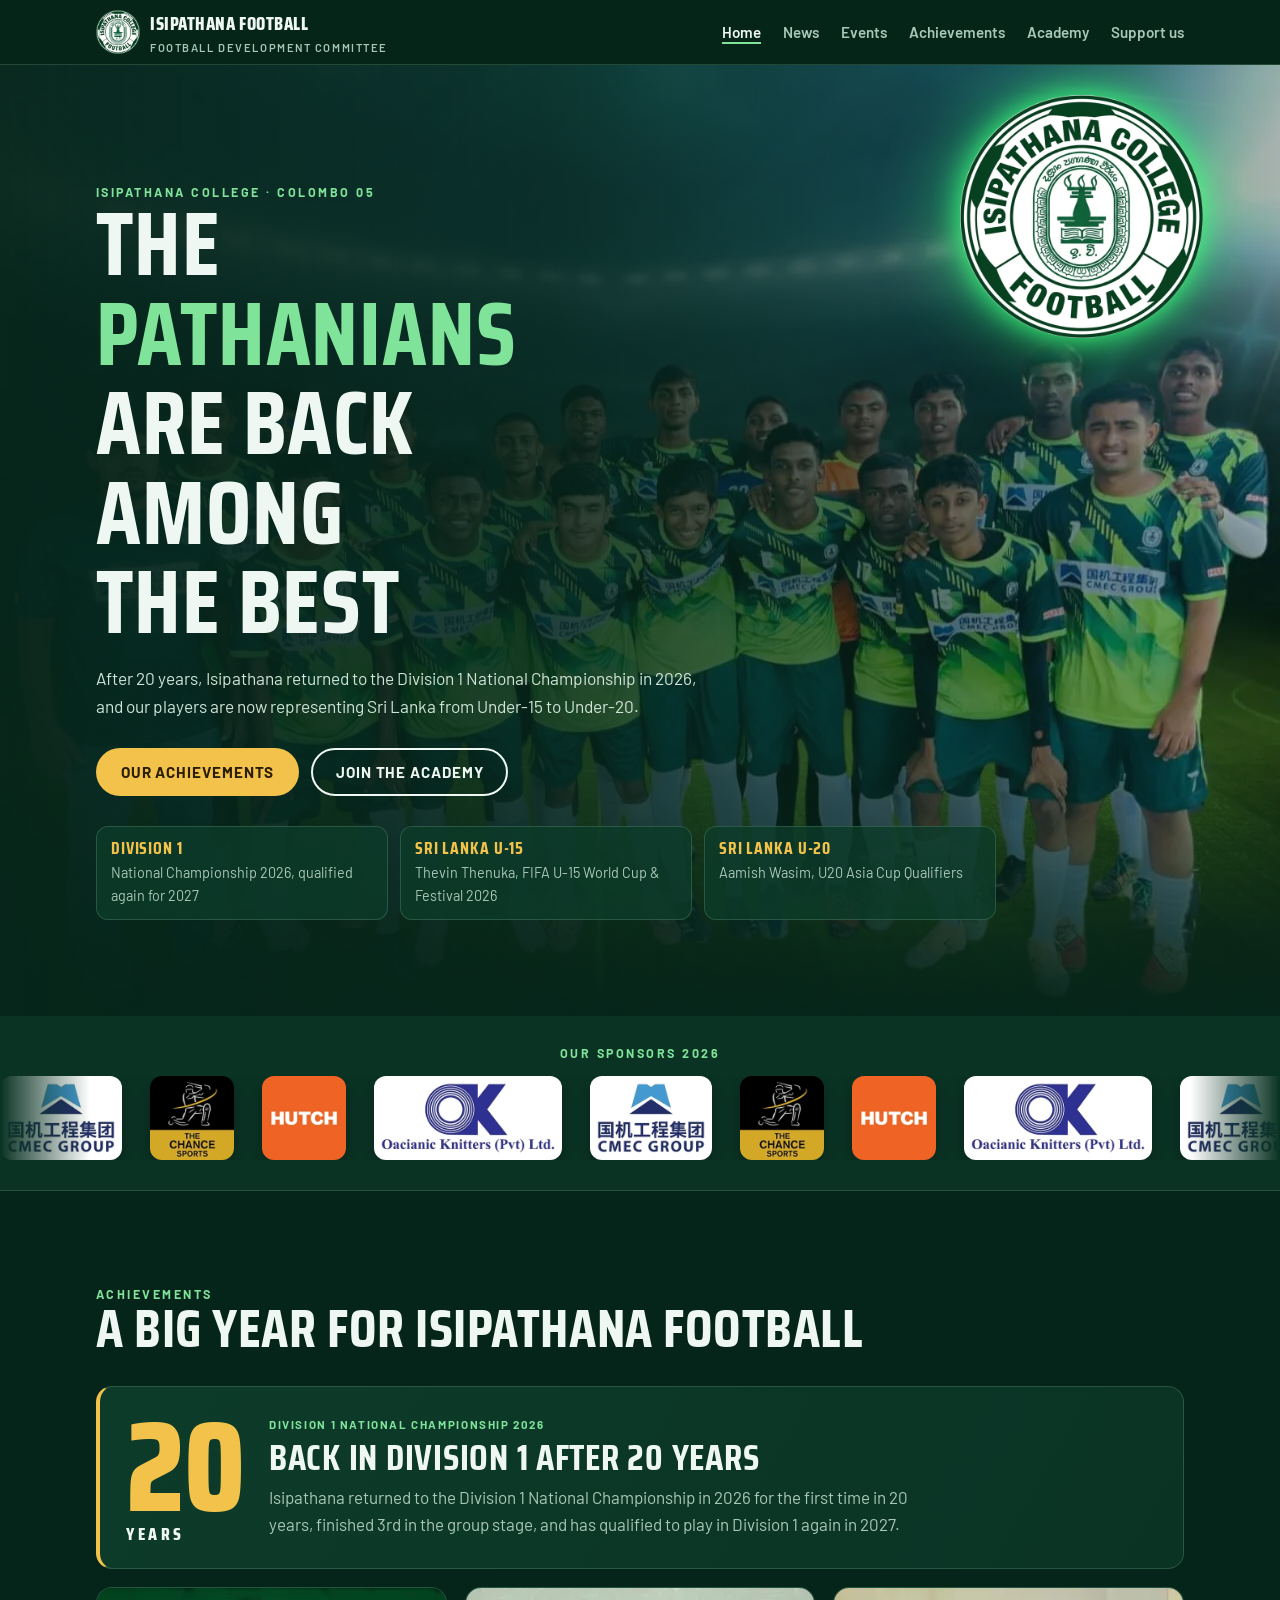
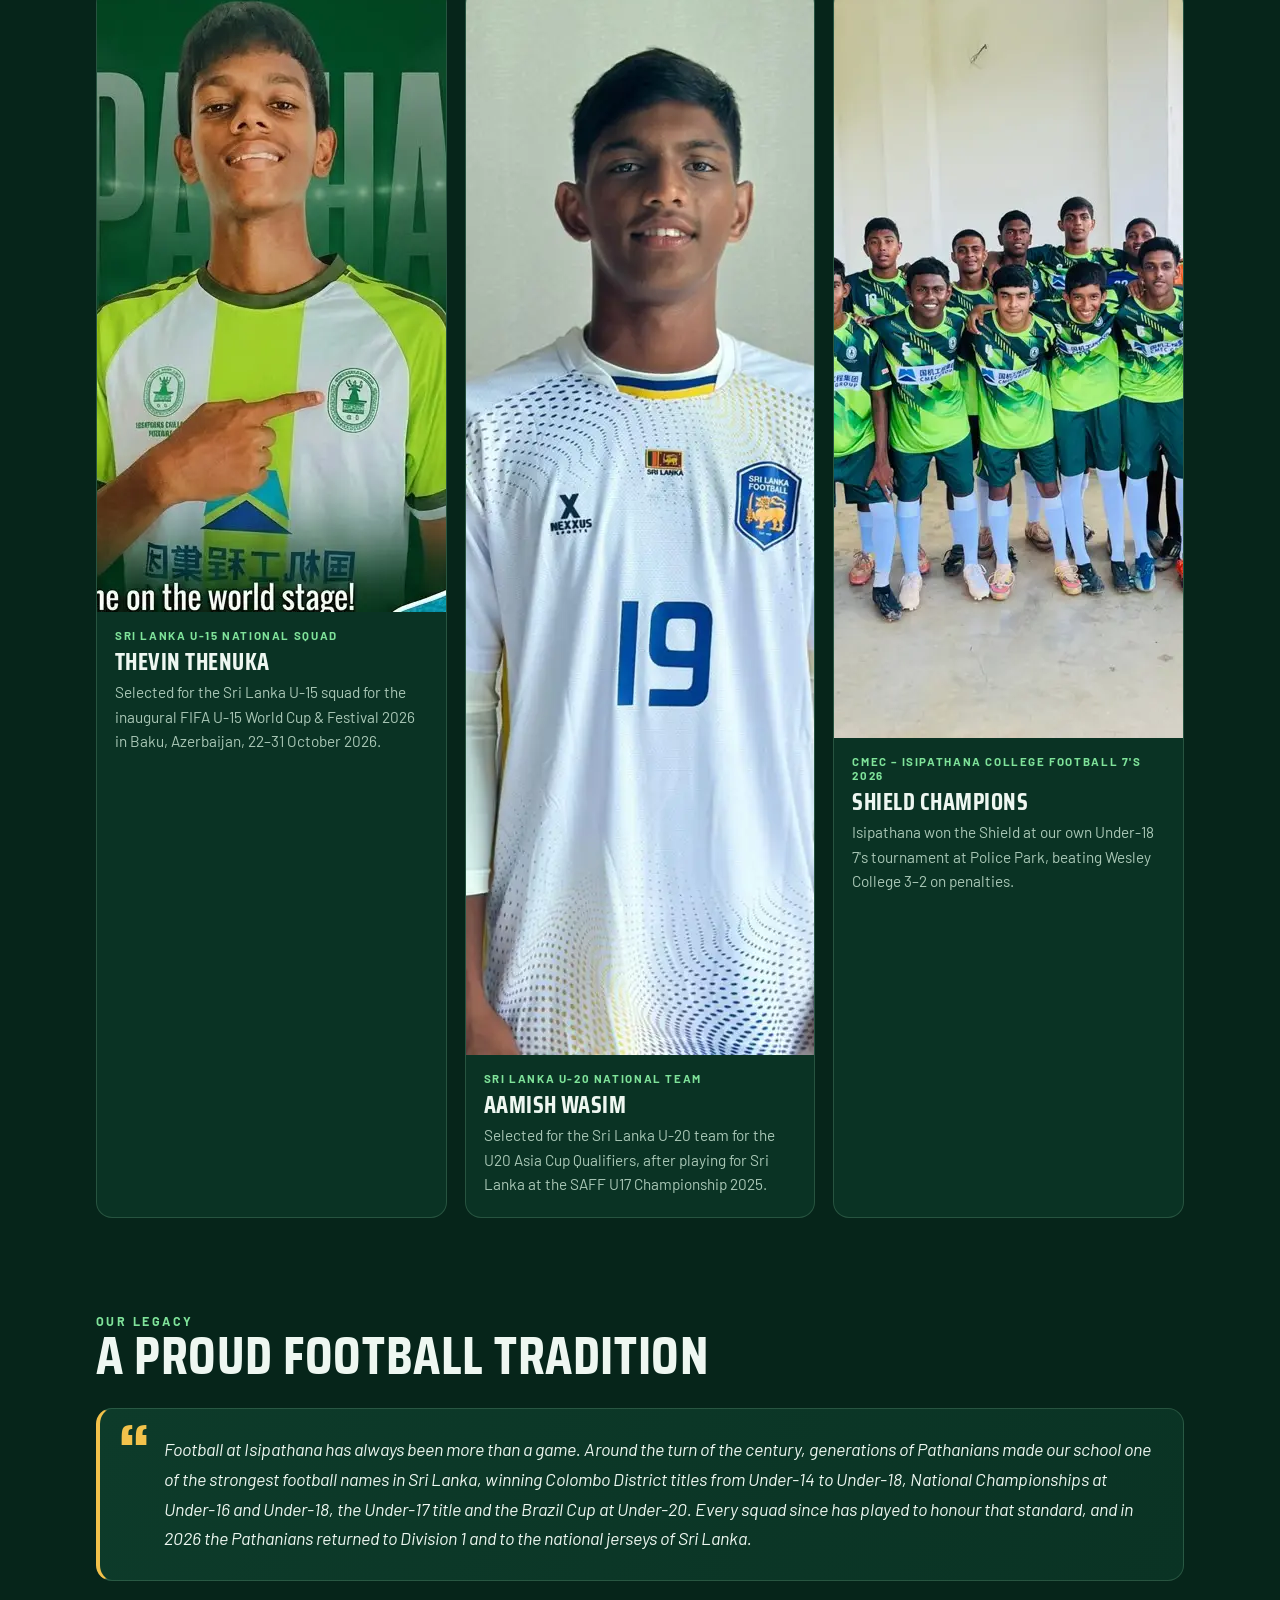
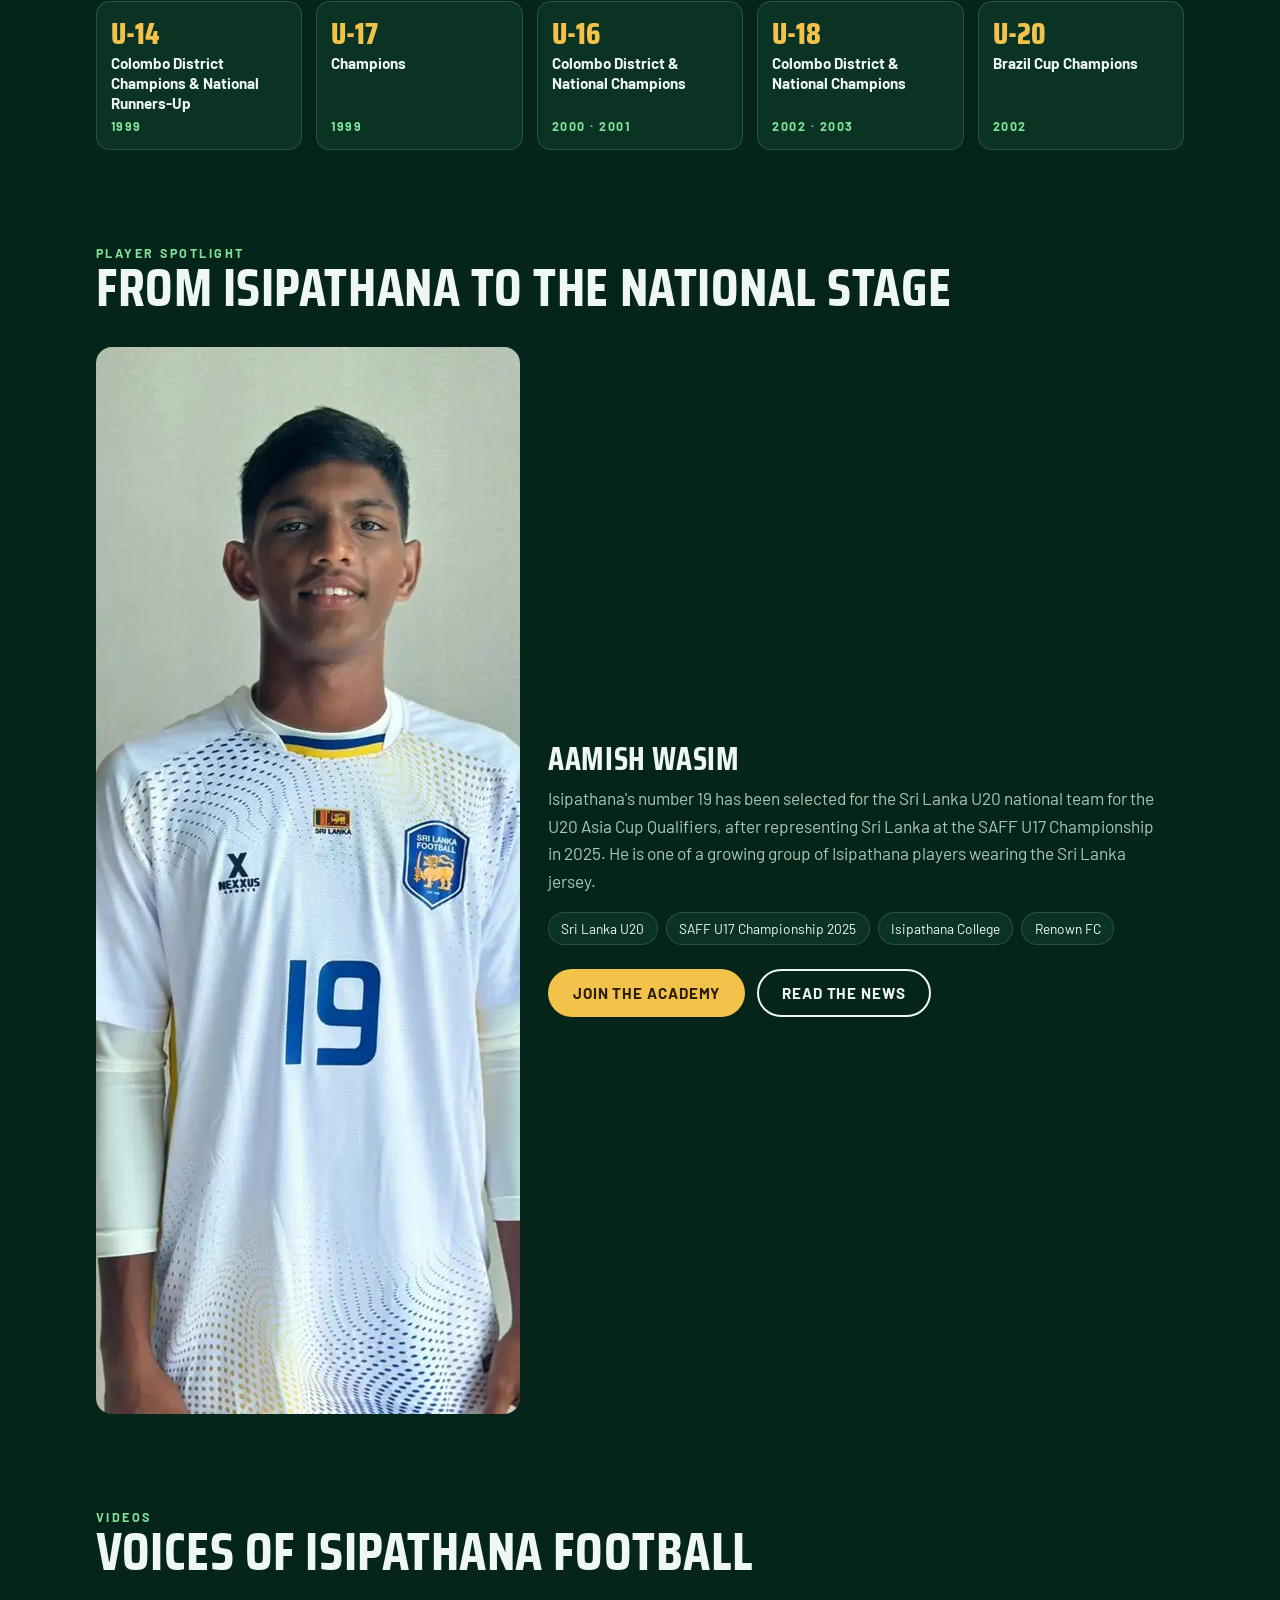
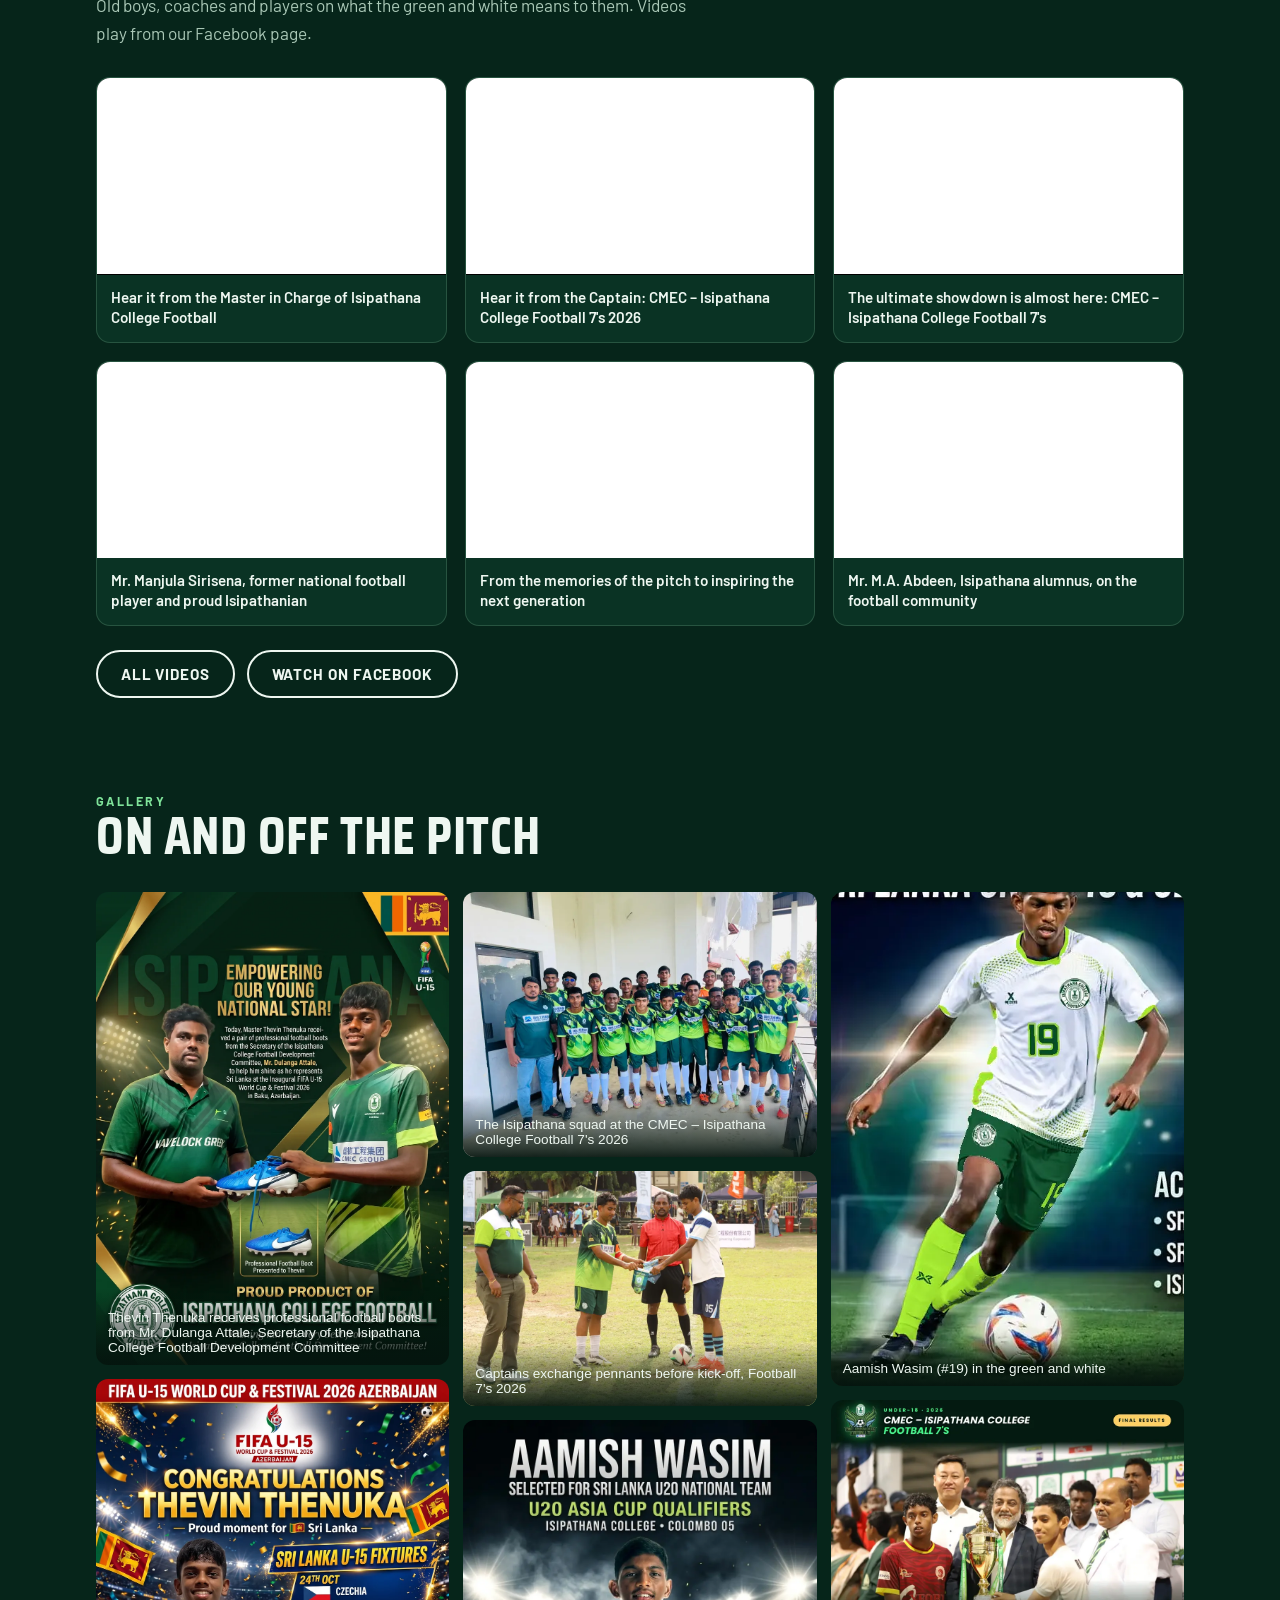
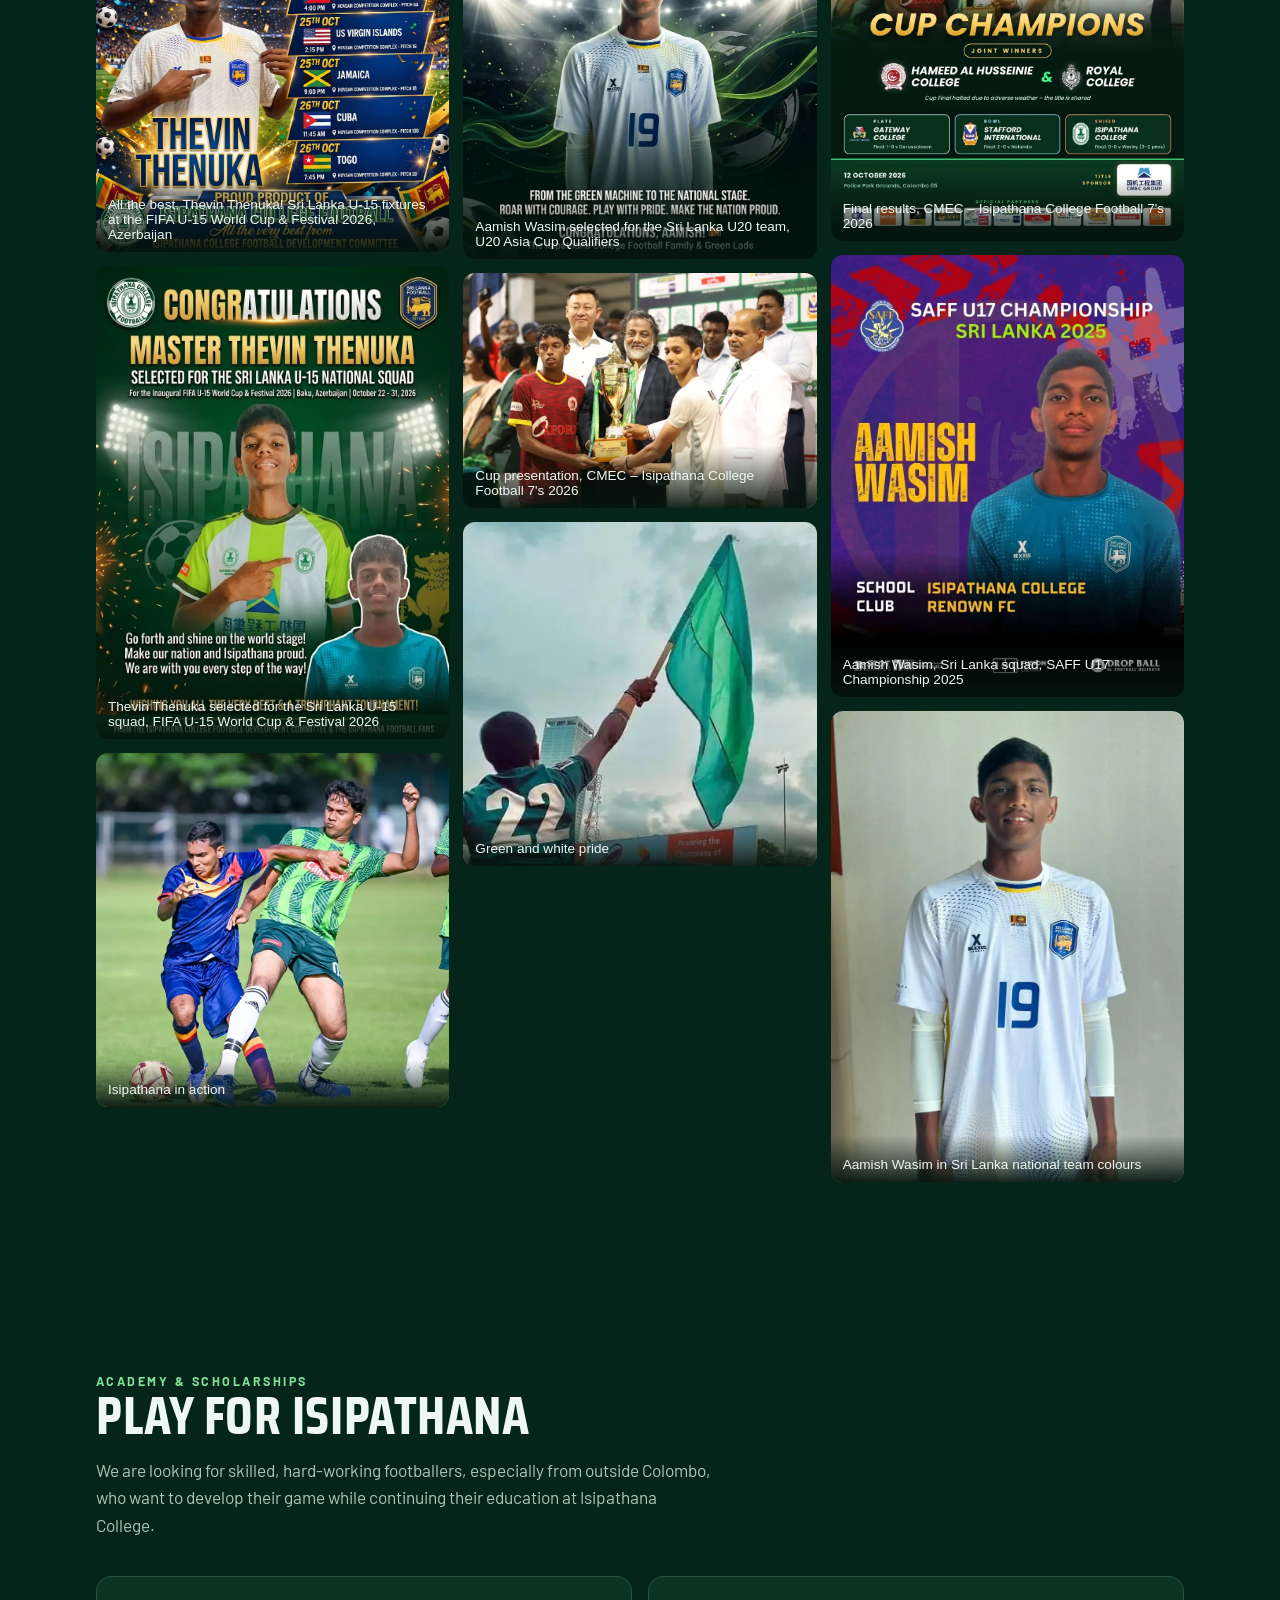
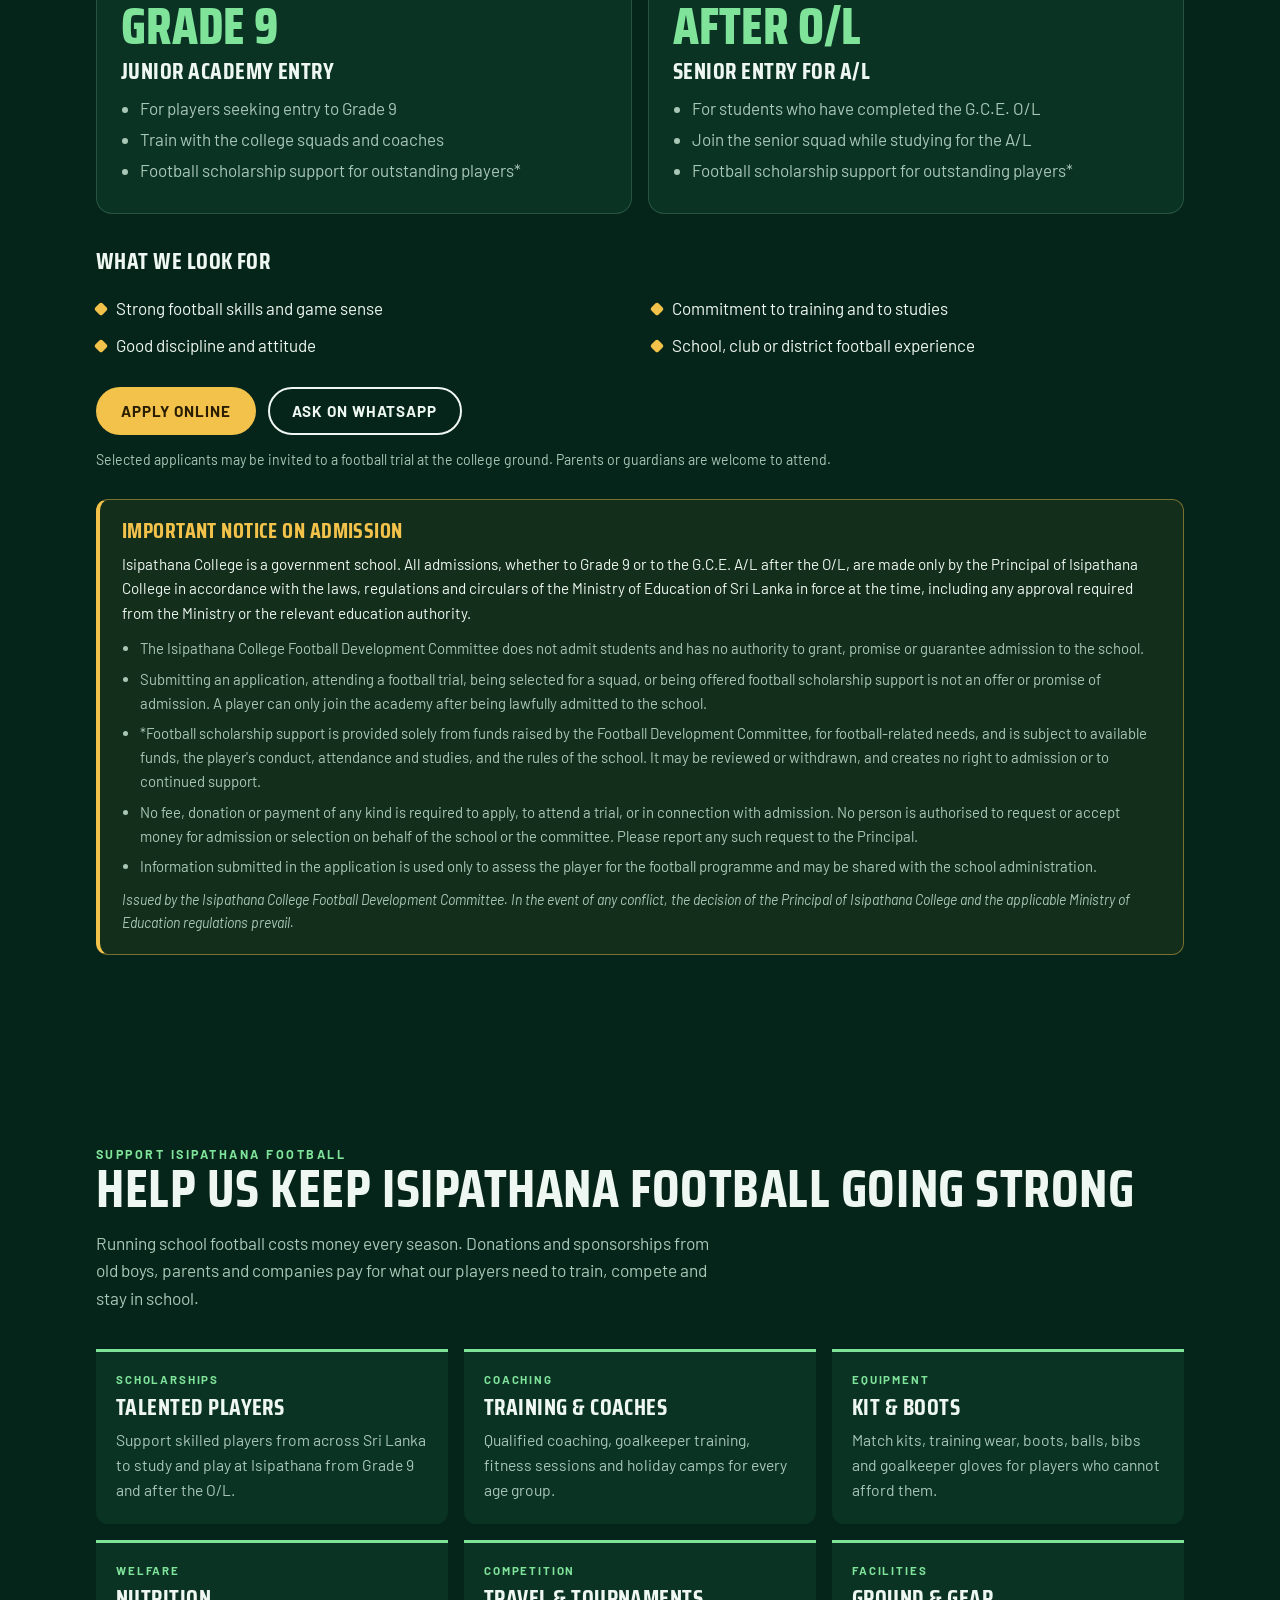
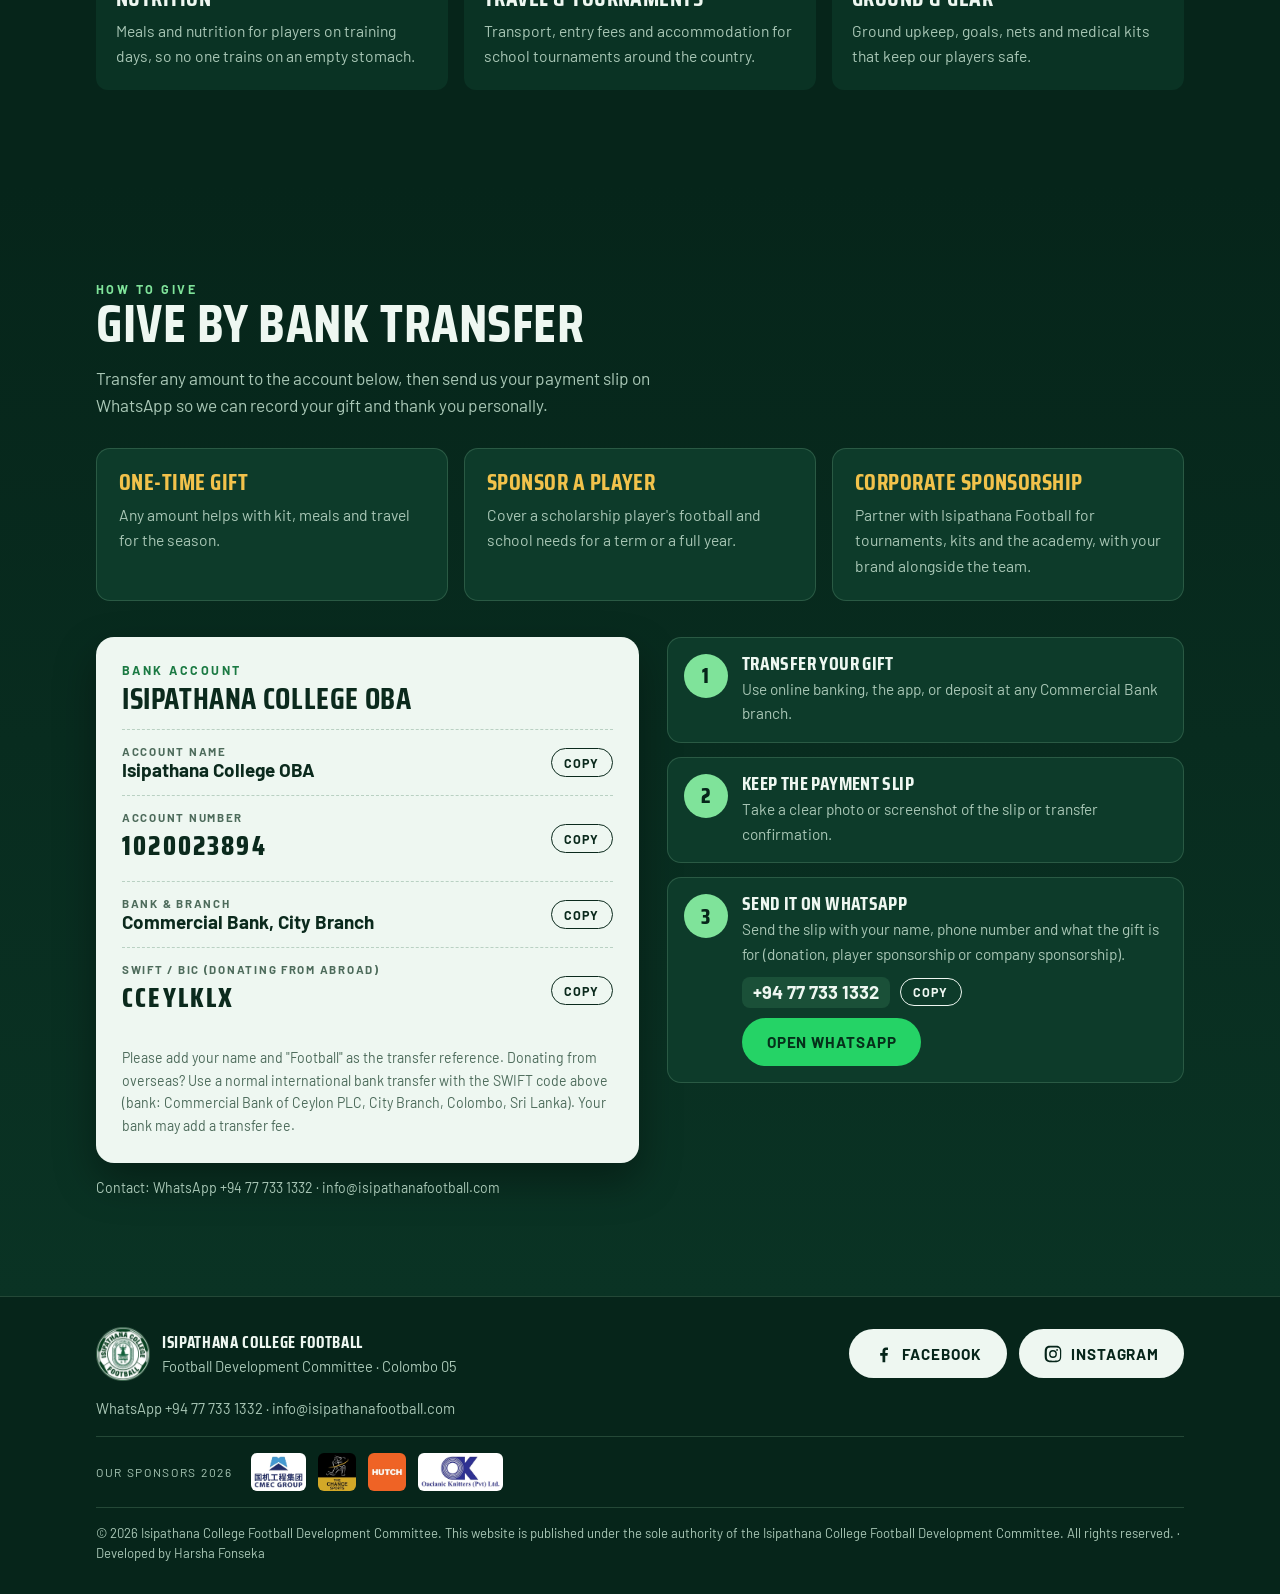
==== index.html @ 5b9ffc4e "Add files via upload" ====
<!doctype html>
<html lang="en">
<head>
<meta charset="utf-8">
<meta name="viewport" content="width=device-width,initial-scale=1,viewport-fit=cover">
<title>Isipathana College Football</title>
<meta name="description" content="Isipathana College Football, Colombo 05: achievements, players, news, videos and the football academy.">
<link rel="icon" href="logo.webp" type="image/webp"><link rel="apple-touch-icon" href="apple-touch-icon.png">
<link rel="canonical" href="https://isipathanafootball.com/">
<meta property="og:type" content="website">
<meta property="og:url" content="https://isipathanafootball.com/">
<meta property="og:title" content="Isipathana College Football">
<meta property="og:description" content="Isipathana College Football, Colombo 05: achievements, players, news, videos and the football academy.">
<meta property="og:image" content="https://isipathanafootball.com/og-image.jpg">
<meta name="twitter:card" content="summary_large_image">
<script type="application/ld+json">{"@context": "https://schema.org", "@type": "SportsTeam", "name": "Isipathana College Football", "alternateName": ["Isipathana Football", "Isipathana College Football Team", "The Pathanians"], "sport": "Association football", "url": "https://isipathanafootball.com/", "logo": "https://isipathanafootball.com/apple-touch-icon.png", "image": "https://isipathanafootball.com/og-image.jpg", "description": "Isipathana College football, Colombo 05, Sri Lanka: achievements, players, news, videos and the football academy.", "location": {"@type": "Place", "name": "Isipathana College", "address": {"@type": "PostalAddress", "addressLocality": "Colombo 05", "addressCountry": "LK"}}, "sameAs": ["https://www.facebook.com/isipathanacollegefootball/", "https://www.instagram.com/isipathanacollegefootball/"]}</script>
<meta name="keywords" content="Isipathana, Isipathana College, Isipathana football, Isipathana College football, isipathanafootball, Colombo 05 football, school football Sri Lanka">
<link rel="preconnect" href="https://fonts.googleapis.com">
<link rel="stylesheet" href="https://fonts.googleapis.com/css2?family=Saira+Condensed:wght@600;700;800&family=Barlow:wght@400;500;600;700&display=swap">
<link rel="stylesheet" href="style.css">
</head>
<body>
<header class="nav"><div class="wrap">
  <a class="brand" href="index.html"><span class="coin" aria-hidden="true"><img src="logo.webp" alt="" width="256" height="256"><img class="back" src="logo.webp" alt="" width="256" height="256"></span><div><b>Isipathana Football</b><small>Football Development Committee</small></div></a>
  <nav aria-label="Main"><a href="index.html" aria-current="page">Home</a><a href="news.html">News</a><a href="events.html">Events</a><a href="index.html#achievements">Achievements</a><a href="index.html#academy">Academy</a><a href="index.html#support">Support us</a></nav>
</div></header>
<section class="hero" id="top">
  <div class="bg" role="img" aria-label="The Isipathana College football squad"></div>
  <span class="neon-disc" aria-hidden="true"><span class="coin crest-hero"><img src="img/logo-lg.webp" alt="" width="600" height="600"><img class="back" src="img/logo-lg.webp" alt="" width="600" height="600"></span></span>
  <div class="wrap">
    <p class="eyebrow">Isipathana College · Colombo 05</p>
    <h1>The <em>Pathanians</em> are back among the best</h1>
    <p class="lead">After 20 years, Isipathana returned to the Division 1 National Championship in 2026, and our players are now representing Sri Lanka from Under-15 to Under-20.</p>
    <div class="ctas"><a class="btn gold" href="#achievements">Our achievements</a><a class="btn line" href="#academy">Join the academy</a></div>
    <div class="honours"><div><b>Division 1</b>National Championship 2026, qualified again for 2027</div><div><b>Sri Lanka U-15</b>Thevin Thenuka, FIFA U-15 World Cup &amp; Festival 2026</div><div><b>Sri Lanka U-20</b>Aamish Wasim, U20 Asia Cup Qualifiers</div></div>
  </div>
</section>
<section class="sponsors" id="sponsors" aria-label="Our sponsors 2026"><div class="wrap">
  <p class="eyebrow">Our sponsors 2026</p>
</div>
  <div class="marquee"><div class="track"><div class="set"><img src="img/sp-cmec.webp" width="290" height="200" alt="CMEC Group"><img src="img/sp-chance.webp" width="200" height="200" alt="The Chance Sports"><img src="img/sp-hutch.webp" width="200" height="200" alt="Hutch"><img src="img/sp-oac.webp" width="448" height="200" alt="Oacianic Knitters (Pvt) Ltd"><img src="img/sp-cmec.webp" width="290" height="200" alt="" aria-hidden="true"><img src="img/sp-chance.webp" width="200" height="200" alt="" aria-hidden="true"><img src="img/sp-hutch.webp" width="200" height="200" alt="" aria-hidden="true"><img src="img/sp-oac.webp" width="448" height="200" alt="" aria-hidden="true"><img src="img/sp-cmec.webp" width="290" height="200" alt="" aria-hidden="true"><img src="img/sp-chance.webp" width="200" height="200" alt="" aria-hidden="true"><img src="img/sp-hutch.webp" width="200" height="200" alt="" aria-hidden="true"><img src="img/sp-oac.webp" width="448" height="200" alt="" aria-hidden="true"></div><div class="set" aria-hidden="true"><img src="img/sp-cmec.webp" width="290" height="200" alt="" aria-hidden="true"><img src="img/sp-chance.webp" width="200" height="200" alt="" aria-hidden="true"><img src="img/sp-hutch.webp" width="200" height="200" alt="" aria-hidden="true"><img src="img/sp-oac.webp" width="448" height="200" alt="" aria-hidden="true"><img src="img/sp-cmec.webp" width="290" height="200" alt="" aria-hidden="true"><img src="img/sp-chance.webp" width="200" height="200" alt="" aria-hidden="true"><img src="img/sp-hutch.webp" width="200" height="200" alt="" aria-hidden="true"><img src="img/sp-oac.webp" width="448" height="200" alt="" aria-hidden="true"><img src="img/sp-cmec.webp" width="290" height="200" alt="" aria-hidden="true"><img src="img/sp-chance.webp" width="200" height="200" alt="" aria-hidden="true"><img src="img/sp-hutch.webp" width="200" height="200" alt="" aria-hidden="true"><img src="img/sp-oac.webp" width="448" height="200" alt="" aria-hidden="true"></div></div></div>
</section>
<section id="achievements"><div class="wrap">
  <p class="eyebrow">Achievements</p>
  <h2>A big year for Isipathana football</h2>
  <div class="ach">
    <article class="feat"><div class="num">20</div><div><span class="tag">Division 1 National Championship 2026</span><h3>Back in Division 1 after 20 years</h3><p>Isipathana returned to the Division 1 National Championship in 2026 for the first time in 20 years, finished 3rd in the group stage, and has qualified to play in Division 1 again in 2027.</p></div></article>
    <article class="acard"><img src="img/thevin-crop.webp" alt="Thevin Thenuka" loading="lazy" width="896" height="624"><div class="body"><span class="tag">Sri Lanka U-15 national squad</span><h3>Thevin Thenuka</h3><p>Selected for the Sri Lanka U-15 squad for the inaugural FIFA U-15 World Cup &amp; Festival 2026 in Baku, Azerbaijan, 22–31 October 2026.</p></div></article>
    <article class="acard"><img src="img/g-aamish-sl.webp" alt="Aamish Wasim" loading="lazy" style="object-position:top" width="800" height="1067"><div class="body"><span class="tag">Sri Lanka U-20 national team</span><h3>Aamish Wasim</h3><p>Selected for the Sri Lanka U-20 team for the U20 Asia Cup Qualifiers, after playing for Sri Lanka at the SAFF U17 Championship 2025.</p></div></article>
    <article class="acard"><img src="img/g-squad.webp" alt="The Isipathana squad" loading="lazy" width="1000" height="750"><div class="body"><span class="tag">CMEC – Isipathana College Football 7's 2026</span><h3>Shield Champions</h3><p>Isipathana won the Shield at our own Under-18 7's tournament at Police Park, beating Wesley College 3–2 on penalties.</p></div></article>
  </div>
</div></section>
<section id="legacy" style="padding-top:0"><div class="wrap">
  <p class="eyebrow">Our legacy</p>
  <h2>A proud football tradition</h2>
  <blockquote class="legacy-quote"><p>Football at Isipathana has always been more than a game. Around the turn of the century, generations of Pathanians made our school one of the strongest football names in Sri Lanka, winning Colombo District titles from Under-14 to Under-18, National Championships at Under-16 and Under-18, the Under-17 title and the Brazil Cup at Under-20. Every squad since has played to honour that standard, and in 2026 the Pathanians returned to Division 1 and to the national jerseys of Sri Lanka.</p></blockquote>
  <ul class="legacy-list"><li><span class="age">U-14</span><b>Colombo District Champions &amp; National Runners-Up</b><span class="yr">1999</span></li><li><span class="age">U-17</span><b>Champions</b><span class="yr">1999</span></li><li><span class="age">U-16</span><b>Colombo District &amp; National Champions</b><span class="yr">2000 · 2001</span></li><li><span class="age">U-18</span><b>Colombo District &amp; National Champions</b><span class="yr">2002 · 2003</span></li><li><span class="age">U-20</span><b>Brazil Cup Champions</b><span class="yr">2002</span></li></ul>
</div></section>
<section id="spotlight" style="padding-top:0"><div class="wrap">
  <p class="eyebrow">Player spotlight</p>
  <h2>From Isipathana to the national stage</h2>
  <div class="spot">
    <img src="img/g-aamish-sl.webp" alt="Aamish Wasim in the Sri Lanka national team kit" loading="lazy" width="800" height="1067">
    <div>
      <h3 style="font-size:2rem">Aamish Wasim</h3>
      <p class="lead" style="margin-top:10px">Isipathana's number 19 has been selected for the Sri Lanka U20 national team for the U20 Asia Cup Qualifiers, after representing Sri Lanka at the SAFF U17 Championship in 2025. He is one of a growing group of Isipathana players wearing the Sri Lanka jersey.</p>
      <div class="tags"><span>Sri Lanka U20</span><span>SAFF U17 Championship 2025</span><span>Isipathana College</span><span>Renown FC</span></div>
      <div class="more"><a class="btn gold" href="#academy">Join the academy</a><a class="btn line" href="news.html">Read the news</a></div>
    </div>
  </div>
</div></section>

<section id="videos" style="padding-top:0"><div class="wrap">
  <p class="eyebrow">Videos</p>
  <h2>Voices of Isipathana football</h2>
  <p class="lead" style="margin-top:14px">Old boys, coaches and players on what the green and white means to them. Videos play from our Facebook page.</p>
  <div class="vgrid"><article class="vid"><div class="frame"><iframe src="https://www.facebook.com/plugins/video.php?href=https%3A%2F%2Fwww.facebook.com%2Fisipathanacollegefootball%2Fvideos%2F1644820450646056%2F&show_text=false&width=560" title="Hear it from the Master in Charge of Isipathana College Football" loading="lazy" allow="autoplay; clipboard-write; encrypted-media; picture-in-picture; web-share" allowfullscreen></iframe></div><p>Hear it from the Master in Charge of Isipathana College Football</p></article><article class="vid"><div class="frame"><iframe src="https://www.facebook.com/plugins/video.php?href=https%3A%2F%2Fwww.facebook.com%2Fisipathanacollegefootball%2Fvideos%2F1125602993415950%2F&show_text=false&width=560" title="Hear it from the Captain: CMEC – Isipathana College Football 7's 2026" loading="lazy" allow="autoplay; clipboard-write; encrypted-media; picture-in-picture; web-share" allowfullscreen></iframe></div><p>Hear it from the Captain: CMEC – Isipathana College Football 7's 2026</p></article><article class="vid"><div class="frame"><iframe src="https://www.facebook.com/plugins/video.php?href=https%3A%2F%2Fwww.facebook.com%2Fisipathanacollegefootball%2Fvideos%2F1463273322313669%2F&show_text=false&width=560" title="The ultimate showdown is almost here: CMEC – Isipathana College Football 7's" loading="lazy" allow="autoplay; clipboard-write; encrypted-media; picture-in-picture; web-share" allowfullscreen></iframe></div><p>The ultimate showdown is almost here: CMEC – Isipathana College Football 7's</p></article><article class="vid"><div class="frame"><iframe src="https://www.facebook.com/plugins/video.php?href=https%3A%2F%2Fwww.facebook.com%2Fisipathanacollegefootball%2Fvideos%2F1774196120484456%2F&show_text=false&width=560" title="Mr. Manjula Sirisena, former national football player and proud Isipathanian" loading="lazy" allow="autoplay; clipboard-write; encrypted-media; picture-in-picture; web-share" allowfullscreen></iframe></div><p>Mr. Manjula Sirisena, former national football player and proud Isipathanian</p></article><article class="vid"><div class="frame"><iframe src="https://www.facebook.com/plugins/video.php?href=https%3A%2F%2Fwww.facebook.com%2Fisipathanacollegefootball%2Fvideos%2F1738570443888682%2F&show_text=false&width=560" title="From the memories of the pitch to inspiring the next generation" loading="lazy" allow="autoplay; clipboard-write; encrypted-media; picture-in-picture; web-share" allowfullscreen></iframe></div><p>From the memories of the pitch to inspiring the next generation</p></article><article class="vid"><div class="frame"><iframe src="https://www.facebook.com/plugins/video.php?href=https%3A%2F%2Fwww.facebook.com%2Fisipathanacollegefootball%2Fvideos%2F1084439617802096%2F&show_text=false&width=560" title="Mr. M.A. Abdeen, Isipathana alumnus, on the football community" loading="lazy" allow="autoplay; clipboard-write; encrypted-media; picture-in-picture; web-share" allowfullscreen></iframe></div><p>Mr. M.A. Abdeen, Isipathana alumnus, on the football community</p></article></div>
  <div class="more"><a class="btn line" href="news.html#videos">All videos</a><a class="btn line" href="https://www.facebook.com/isipathanacollegefootball/videos" target="_blank" rel="noopener">Watch on Facebook</a></div>
</div></section>

<section id="gallery" style="padding-top:0"><div class="wrap">
  <p class="eyebrow">Gallery</p>
  <h2>On and off the pitch</h2>
  <div class="gallery"><button type="button" data-i="0" aria-label="Open photo: Thevin Thenuka receives professional football boots from Mr. Dulanga Attale, Secretary of the Isipathana College Football Development Committee"><img src="img/g-thevin-boots.webp" alt="Thevin Thenuka receives professional football boots from Mr. Dulanga Attale, Secretary of the Isipathana College Football Development Committee" loading="lazy" width="1000" height="1339"><figcaption>Thevin Thenuka receives professional football boots from Mr. Dulanga Attale, Secretary of the Isipathana College Football Development Committee</figcaption></button><button type="button" data-i="1" aria-label="Open photo: All the best, Thevin Thenuka! Sri Lanka U-15 fixtures at the FIFA U-15 World Cup & Festival 2026, Azerbaijan"><img src="img/g-thevin-fixtures.webp" alt="All the best, Thevin Thenuka! Sri Lanka U-15 fixtures at the FIFA U-15 World Cup & Festival 2026, Azerbaijan" loading="lazy" width="1000" height="1339"><figcaption>All the best, Thevin Thenuka! Sri Lanka U-15 fixtures at the FIFA U-15 World Cup & Festival 2026, Azerbaijan</figcaption></button><button type="button" data-i="2" aria-label="Open photo: Thevin Thenuka selected for the Sri Lanka U-15 squad, FIFA U-15 World Cup & Festival 2026"><img src="img/g-thevin.webp" alt="Thevin Thenuka selected for the Sri Lanka U-15 squad, FIFA U-15 World Cup & Festival 2026" loading="lazy" width="896" height="1200"><figcaption>Thevin Thenuka selected for the Sri Lanka U-15 squad, FIFA U-15 World Cup & Festival 2026</figcaption></button><button type="button" data-i="3" aria-label="Open photo: Isipathana in action"><img src="img/g-action.webp" alt="Isipathana in action" loading="lazy" width="1000" height="1000"><figcaption>Isipathana in action</figcaption></button><button type="button" data-i="4" aria-label="Open photo: The Isipathana squad at the CMEC – Isipathana College Football 7's 2026"><img src="img/g-squad.webp" alt="The Isipathana squad at the CMEC – Isipathana College Football 7's 2026" loading="lazy" width="1000" height="750"><figcaption>The Isipathana squad at the CMEC – Isipathana College Football 7's 2026</figcaption></button><button type="button" data-i="5" aria-label="Open photo: Captains exchange pennants before kick-off, Football 7's 2026"><img src="img/g-pennant.webp" alt="Captains exchange pennants before kick-off, Football 7's 2026" loading="lazy" width="1000" height="666"><figcaption>Captains exchange pennants before kick-off, Football 7's 2026</figcaption></button><button type="button" data-i="6" aria-label="Open photo: Aamish Wasim selected for the Sri Lanka U20 team, U20 Asia Cup Qualifiers"><img src="img/g-aamish-u20.webp" alt="Aamish Wasim selected for the Sri Lanka U20 team, U20 Asia Cup Qualifiers" loading="lazy" width="900" height="1117"><figcaption>Aamish Wasim selected for the Sri Lanka U20 team, U20 Asia Cup Qualifiers</figcaption></button><button type="button" data-i="7" aria-label="Open photo: Cup presentation, CMEC – Isipathana College Football 7's 2026"><img src="img/g-trophy.webp" alt="Cup presentation, CMEC – Isipathana College Football 7's 2026" loading="lazy" width="1000" height="666"><figcaption>Cup presentation, CMEC – Isipathana College Football 7's 2026</figcaption></button><button type="button" data-i="8" aria-label="Open photo: Green and white pride"><img src="img/g-flag.webp" alt="Green and white pride" loading="lazy" width="453" height="441"><figcaption>Green and white pride</figcaption></button><button type="button" data-i="9" aria-label="Open photo: Aamish Wasim (#19) in the green and white"><img src="img/g-aamish-kit.webp" alt="Aamish Wasim (#19) in the green and white" loading="lazy" width="488" height="682"><figcaption>Aamish Wasim (#19) in the green and white</figcaption></button><button type="button" data-i="10" aria-label="Open photo: Final results, CMEC – Isipathana College Football 7's 2026"><img src="img/g-results.webp" alt="Final results, CMEC – Isipathana College Football 7's 2026" loading="lazy" width="1000" height="1250"><figcaption>Final results, CMEC – Isipathana College Football 7's 2026</figcaption></button><button type="button" data-i="11" aria-label="Open photo: Aamish Wasim, Sri Lanka squad, SAFF U17 Championship 2025"><img src="img/g-aamish-saff.webp" alt="Aamish Wasim, Sri Lanka squad, SAFF U17 Championship 2025" loading="lazy" width="900" height="1125"><figcaption>Aamish Wasim, Sri Lanka squad, SAFF U17 Championship 2025</figcaption></button><button type="button" data-i="12" aria-label="Open photo: Aamish Wasim in Sri Lanka national team colours"><img src="img/g-aamish-sl.webp" alt="Aamish Wasim in Sri Lanka national team colours" loading="lazy" width="800" height="1067"><figcaption>Aamish Wasim in Sri Lanka national team colours</figcaption></button></div>
</div></section>
<section id="academy"><div class="wrap">
  <p class="eyebrow">Academy &amp; scholarships</p>
  <h2>Play for Isipathana</h2>
  <p class="lead" style="margin-top:14px">We are looking for skilled, hard-working footballers, especially from outside Colombo, who want to develop their game while continuing their education at Isipathana College.</p>
  <div class="academy">
    <div class="entry"><div class="big">Grade 9</div><h3>Junior academy entry</h3><ul><li>For players seeking entry to Grade 9</li><li>Train with the college squads and coaches</li><li>Football scholarship support for outstanding players*</li></ul></div>
    <div class="entry"><div class="big">After O/L</div><h3>Senior entry for A/L</h3><ul><li>For students who have completed the G.C.E. O/L</li><li>Join the senior squad while studying for the A/L</li><li>Football scholarship support for outstanding players*</li></ul></div>
  </div>
  <h3 style="margin-top:36px">What we look for</h3>
  <ul class="checks">
    <li>Strong football skills and game sense</li>
    <li>Commitment to training and to studies</li>
    <li>Good discipline and attitude</li>
    <li>School, club or district football experience</li>
  </ul>
  <div class="apply">
    <a class="btn gold" href="https://forms.gle/Aq78qEe5Gp9bL4gFA" target="_blank" rel="noopener">Apply online</a>
    <a class="btn line" href="https://wa.me/94777331332?text=Hello%2C%20I%20would%20like%20to%20know%20more%20about%20the%20Isipathana%20Football%20Academy%20and%20scholarships." target="_blank" rel="noopener">Ask on WhatsApp</a>
      </div>
  <p class="note">Selected applicants may be invited to a football trial at the college ground. Parents or guardians are welcome to attend.</p>
  <div class="notice" id="admission-notice">
    <h3>Important notice on admission</h3>
    <p>Isipathana College is a government school. All admissions, whether to Grade 9 or to the G.C.E. A/L after the O/L, are made only by the Principal of Isipathana College in accordance with the laws, regulations and circulars of the Ministry of Education of Sri Lanka in force at the time, including any approval required from the Ministry or the relevant education authority.</p>
    <ul>
      <li>The Isipathana College Football Development Committee does not admit students and has no authority to grant, promise or guarantee admission to the school.</li>
      <li>Submitting an application, attending a football trial, being selected for a squad, or being offered football scholarship support is not an offer or promise of admission. A player can only join the academy after being lawfully admitted to the school.</li>
      <li>*Football scholarship support is provided solely from funds raised by the Football Development Committee, for football-related needs, and is subject to available funds, the player's conduct, attendance and studies, and the rules of the school. It may be reviewed or withdrawn, and creates no right to admission or to continued support.</li>
      <li>No fee, donation or payment of any kind is required to apply, to attend a trial, or in connection with admission. No person is authorised to request or accept money for admission or selection on behalf of the school or the committee. Please report any such request to the Principal.</li>
      <li>Information submitted in the application is used only to assess the player for the football programme and may be shared with the school administration.</li>
    </ul>
    <p class="sig">Issued by the Isipathana College Football Development Committee. In the event of any conflict, the decision of the Principal of Isipathana College and the applicable Ministry of Education regulations prevail.</p>
  </div>
</div></section><section id="support"><div class="wrap">
  <p class="eyebrow">Support Isipathana football</p>
  <h2>Help us keep Isipathana football going strong</h2>
  <p class="lead" style="margin-top:14px">Running school football costs money every season. Donations and sponsorships from old boys, parents and companies pay for what our players need to train, compete and stay in school.</p>
  <div class="grid">
    <article class="item"><span class="tag">Scholarships</span><h3>Talented players</h3><p>Support skilled players from across Sri Lanka to study and play at Isipathana from Grade 9 and after the O/L.</p></article>
    <article class="item"><span class="tag">Coaching</span><h3>Training &amp; coaches</h3><p>Qualified coaching, goalkeeper training, fitness sessions and holiday camps for every age group.</p></article>
    <article class="item"><span class="tag">Equipment</span><h3>Kit &amp; boots</h3><p>Match kits, training wear, boots, balls, bibs and goalkeeper gloves for players who cannot afford them.</p></article>
    <article class="item"><span class="tag">Welfare</span><h3>Nutrition</h3><p>Meals and nutrition for players on training days, so no one trains on an empty stomach.</p></article>
    <article class="item"><span class="tag">Competition</span><h3>Travel &amp; tournaments</h3><p>Transport, entry fees and accommodation for school tournaments around the country.</p></article>
    <article class="item"><span class="tag">Facilities</span><h3>Ground &amp; gear</h3><p>Ground upkeep, goals, nets and medical kits that keep our players safe.</p></article>
  </div>
</div></section><section id="donate"><div class="wrap">
  <p class="eyebrow">How to give</p>
  <h2>Give by bank transfer</h2>
  <p class="lead" style="margin-top:14px">Transfer any amount to the account below, then send us your payment slip on WhatsApp so we can record your gift and thank you personally.</p>

  <div class="ways">
    <div class="way"><h3>One-time gift</h3><p>Any amount helps with kit, meals and travel for the season.</p></div>
    <div class="way"><h3>Sponsor a player</h3><p>Cover a scholarship player's football and school needs for a term or a full year.</p></div>
    <div class="way"><h3>Corporate sponsorship</h3><p>Partner with Isipathana Football for tournaments, kits and the academy, with your brand alongside the team.</p></div>
  </div>

  <div class="give">
    <div class="bank">
      <p class="eyebrow">Bank account</p>
      <h3>Isipathana College OBA</h3>
      <div class="row"><div><span>Account name</span><b id="v-name">Isipathana College OBA</b></div><button class="copy" type="button" data-copy="v-name">Copy</button></div>
      <div class="row"><div><span>Account number</span><b class="num" id="v-acc">1020023894</b></div><button class="copy" type="button" data-copy="v-acc">Copy</button></div>
      <div class="row"><div><span>Bank &amp; branch</span><b id="v-bank">Commercial Bank, City Branch</b></div><button class="copy" type="button" data-copy="v-bank">Copy</button></div>
      <div class="row"><div><span>SWIFT / BIC (donating from abroad)</span><b class="num" id="v-swift">CCEYLKLX</b></div><button class="copy" type="button" data-copy="v-swift">Copy</button></div>
      <p class="note" style="color:#4d6b5b">Please add your name and "Football" as the transfer reference. Donating from overseas? Use a normal international bank transfer with the SWIFT code above (bank: Commercial Bank of Ceylon PLC, City Branch, Colombo, Sri Lanka). Your bank may add a transfer fee.</p>
    </div>

    <ol class="steps">
      <li><span class="n">1</span><div><h3>Transfer your gift</h3><p>Use online banking, the app, or deposit at any Commercial Bank branch.</p></div></li>
      <li><span class="n">2</span><div><h3>Keep the payment slip</h3><p>Take a clear photo or screenshot of the slip or transfer confirmation.</p></div></li>
      <li><span class="n">3</span><div><h3>Send it on WhatsApp</h3><p>Send the slip with your name, phone number and what the gift is for (donation, player sponsorship or company sponsorship).</p>
        <div class="phone"><code id="v-wa">+94 77 733 1332</code><button class="copy" type="button" data-copy="v-wa" style="border-color:var(--chalk);color:var(--chalk)">Copy</button></div>
        <div class="phone"><a class="btn wa" id="waBtn" href="https://wa.me/94777331332?text=Hello%2C%20I%20have%20made%20a%20donation%20to%20Isipathana%20College%20Football.%20Please%20find%20my%20payment%20slip%20attached.%0AName%3A%20%0APurpose%3A%20" target="_blank" rel="noopener">Open WhatsApp</a></div>
      </div></li>
    </ol>
  </div>
  <p class="note">Contact: WhatsApp +94 77 733 1332 · info@isipathanafootball.com</p>
</div></section>
<footer><div class="wrap">
  <div class="fb"><span class="coin" aria-hidden="true"><img src="logo.webp" alt="" width="256" height="256"><img class="back" src="logo.webp" alt="" width="256" height="256"></span><div><b>Isipathana College Football</b>Football Development Committee · Colombo 05</div></div>
  <div class="social"><a class="btn" href="https://www.facebook.com/isipathanacollegefootball/" target="_blank" rel="noopener"><svg viewBox="0 0 24 24" aria-hidden="true"><path fill="currentColor" d="M13.5 22v-8h2.7l.4-3.2h-3.1V8.8c0-.9.3-1.6 1.6-1.6h1.7V4.4c-.3 0-1.3-.1-2.5-.1-2.5 0-4.1 1.5-4.1 4.2v2.3H7.4V14h2.8v8z"/></svg>Facebook</a><a class="btn" href="https://www.instagram.com/isipathanacollegefootball/" target="_blank" rel="noopener"><svg viewBox="0 0 24 24" aria-hidden="true"><path fill="currentColor" d="M12 7.3A4.7 4.7 0 1 0 12 16.7 4.7 4.7 0 0 0 12 7.3m0 7.7a3 3 0 1 1 0-6 3 3 0 0 1 0 6m6-7.9a1.1 1.1 0 1 1-2.2 0 1.1 1.1 0 0 1 2.2 0M21.9 8c-.1-1.6-.4-3-1.6-4.2S17.6 2.2 16 2.1C14.4 2 9.6 2 8 2.1 6.4 2.2 5 2.5 3.8 3.7S2.2 6.4 2.1 8C2 9.6 2 14.4 2.1 16c.1 1.6.4 3 1.6 4.2s2.6 1.5 4.3 1.6c1.6.1 6.4.1 8 0 1.6-.1 3-.4 4.2-1.6s1.5-2.6 1.6-4.2c.1-1.6.1-6.4.1-8M20 17.8a3.3 3.3 0 0 1-1.8 1.8c-1.3.5-4.3.4-5.7.4s-4.5.1-5.7-.4A3.3 3.3 0 0 1 5 17.8c-.5-1.3-.4-4.3-.4-5.7s-.1-4.5.4-5.7A3.3 3.3 0 0 1 6.8 4.6c1.3-.5 4.3-.4 5.7-.4s4.5-.1 5.7.4A3.3 3.3 0 0 1 20 6.4c.5 1.3.4 4.3.4 5.7s.1 4.5-.4 5.7"/></svg>Instagram</a></div>
  <div>WhatsApp +94 77 733 1332 · info@isipathanafootball.com</div>
  <div class="fspons"><span>Our sponsors 2026</span><img src="img/sp-cmec.webp" width="290" height="200" alt="CMEC Group" loading="lazy"><img src="img/sp-chance.webp" width="200" height="200" alt="The Chance Sports" loading="lazy"><img src="img/sp-hutch.webp" width="200" height="200" alt="Hutch" loading="lazy"><img src="img/sp-oac.webp" width="448" height="200" alt="Oacianic Knitters (Pvt) Ltd" loading="lazy"></div>
  <p class="legal">© 2026 Isipathana College Football Development Committee. This website is published under the sole authority of the Isipathana College Football Development Committee. All rights reserved. · Developed by Harsha Fonseka</p>
</div></footer>
<script>
document.querySelectorAll('.copy').forEach(b=>b.addEventListener('click',()=>{
  const el=document.getElementById(b.dataset.copy),t=el.textContent.trim(),done=()=>{const o=b.textContent;b.textContent='Copied';b.classList.add('ok');setTimeout(()=>{b.textContent=o;b.classList.remove('ok');},1600);};
  const sel=()=>{const r=document.createRange();r.selectNodeContents(el);const s=getSelection();s.removeAllRanges();s.addRange(r);};
  try{navigator.clipboard.writeText(t).then(done,sel);}catch(e){sel();}
}));

const G=[["g-thevin-boots.webp", "Thevin Thenuka receives professional football boots from Mr. Dulanga Attale, Secretary of the Isipathana College Football Development Committee"], ["g-thevin-fixtures.webp", "All the best, Thevin Thenuka! Sri Lanka U-15 fixtures at the FIFA U-15 World Cup & Festival 2026, Azerbaijan"], ["g-thevin.webp", "Thevin Thenuka selected for the Sri Lanka U-15 squad, FIFA U-15 World Cup & Festival 2026"], ["g-action.webp", "Isipathana in action"], ["g-squad.webp", "The Isipathana squad at the CMEC \u2013 Isipathana College Football 7's 2026"], ["g-pennant.webp", "Captains exchange pennants before kick-off, Football 7's 2026"], ["g-aamish-u20.webp", "Aamish Wasim selected for the Sri Lanka U20 team, U20 Asia Cup Qualifiers"], ["g-trophy.webp", "Cup presentation, CMEC \u2013 Isipathana College Football 7's 2026"], ["g-flag.webp", "Green and white pride"], ["g-aamish-kit.webp", "Aamish Wasim (#19) in the green and white"], ["g-results.webp", "Final results, CMEC \u2013 Isipathana College Football 7's 2026"], ["g-aamish-saff.webp", "Aamish Wasim, Sri Lanka squad, SAFF U17 Championship 2025"], ["g-aamish-sl.webp", "Aamish Wasim in Sri Lanka national team colours"]];
const gb=document.querySelectorAll('.gallery button');
if(gb.length){
  const lb=document.createElement('div');lb.className='lb';lb.hidden=true;lb.setAttribute('role','dialog');lb.setAttribute('aria-modal','true');
  lb.innerHTML='<button class="x" type="button" aria-label="Close">×</button><button class="nv pv" type="button" aria-label="Previous photo">‹</button><img alt=""><p></p><button class="nv nx" type="button" aria-label="Next photo">›</button>';
  document.body.appendChild(lb);let cur=0;const im=lb.querySelector('img'),cp=lb.querySelector('p');
  const show=i=>{cur=(i+G.length)%G.length;im.src='img/'+G[cur][0];im.alt=G[cur][1];cp.textContent=G[cur][1];lb.hidden=false;document.body.style.overflow='hidden';lb.querySelector('.x').focus();};
  const close=()=>{lb.hidden=true;document.body.style.overflow='';gb[cur]&&gb[cur].focus();};
  gb.forEach(b=>b.addEventListener('click',()=>show(+b.dataset.i)));
  lb.querySelector('.x').onclick=close;lb.querySelector('.pv').onclick=()=>show(cur-1);lb.querySelector('.nx').onclick=()=>show(cur+1);
  lb.addEventListener('click',e=>{if(e.target===lb)close();});
  addEventListener('keydown',e=>{if(lb.hidden)return;if(e.key==='Escape')close();if(e.key==='ArrowLeft')show(cur-1);if(e.key==='ArrowRight')show(cur+1);});
}

</script>
<script>
document.querySelectorAll('a[href*="#"]').forEach(a=>a.addEventListener('click',e=>{
  const u=new URL(a.href,location.href); if(u.pathname!==location.pathname||!u.hash) return;
  const t=document.getElementById(u.hash.slice(1)); if(!t) return;
  e.preventDefault(); history.pushState(null,'',u.hash);
  const go=()=>t.scrollIntoView({behavior:'auto',block:'start'}); go(); setTimeout(go,400); setTimeout(go,1200);
}));
if(location.hash){const t=document.getElementById(location.hash.slice(1)); if(t){addEventListener('load',()=>t.scrollIntoView());}}
</script>
</body>
</html>
---- style.css ----
/* Layout: one long scrolling club page — photo hero, give, academy, follow — on a floodlit pitch-green night palette */
:root{
  --pitch:#06251a; --pitch-2:#0a3324; --panel:#0d3b2a; --line:rgba(170,230,190,.18);
  --chalk:#eef7f1; --mute:#a9c7b6; --lime:#7fe39a; --gold:#f2c24b; --gold-ink:#2a1d00;
  --display:"Saira Condensed","Arial Narrow",Impact,sans-serif;
  --body:"Barlow","Segoe UI",Roboto,Arial,sans-serif;
  color-scheme:dark;
}
*{box-sizing:border-box}
html{scroll-behavior:smooth}
@media (prefers-reduced-motion:reduce){html{scroll-behavior:auto}*{transition:none!important}}
body{background:var(--pitch);color:var(--chalk);font:400 17px/1.6 var(--body);-webkit-font-smoothing:antialiased}
a{color:inherit}
.wrap{max-width:1120px;margin:0 auto;padding-left:max(16px,env(safe-area-inset-left,0px));padding-right:max(16px,env(safe-area-inset-right,0px))}
h1,h2,h3{font-family:var(--display);text-transform:uppercase;line-height:1;margin:0;text-wrap:balance;letter-spacing:.01em}
h2{font-size:clamp(2.2rem,5vw,3.4rem)}
h3{font-size:1.45rem;letter-spacing:.02em}
p{margin:0}
.eyebrow{font:700 .78rem var(--body);letter-spacing:.2em;text-transform:uppercase;color:var(--lime)}
.lead{color:var(--mute);font-size:1.08rem;max-width:62ch}
section{padding-block:clamp(56px,9vw,96px)}
.btn{display:inline-flex;align-items:center;gap:.5em;justify-content:center;font:700 .95rem var(--body);letter-spacing:.06em;text-transform:uppercase;text-decoration:none;border-radius:999px;padding:.85em 1.5em;border:2px solid transparent;cursor:pointer;transition:transform .15s,background .15s}
.btn:hover{transform:translateY(-1px)}
.btn:focus-visible,button:focus-visible,a:focus-visible{outline:3px solid var(--gold);outline-offset:3px}
.btn.gold{background:var(--gold);color:var(--gold-ink)}
.btn.line{border-color:var(--chalk);color:var(--chalk);background:transparent}
.btn.wa{background:#25d366;color:#05301a}
.btn[aria-disabled="true"]{opacity:.45;pointer-events:none}

/* nav */
header.nav{position:sticky;top:env(safe-area-inset-top,0px);z-index:10;background:rgba(6,37,26,.92);backdrop-filter:blur(8px);border-bottom:1px solid var(--line)}
.nav .wrap{display:flex;align-items:center;gap:16px;padding-block:10px}
.brand{display:flex;align-items:center;gap:10px;text-decoration:none;margin-right:auto;min-width:0}
.brand img{width:44px;height:44px}
.brand b{font:800 1.15rem/1 var(--display);text-transform:uppercase;letter-spacing:.03em}
.brand small{display:block;font:600 .7rem var(--body);letter-spacing:.14em;color:var(--mute);text-transform:uppercase;margin-top:3px}
.nav nav{display:flex;gap:22px}
.nav nav a{text-decoration:none;font-weight:600;font-size:.95rem;color:var(--mute)}
.nav nav a:hover{color:var(--chalk)}
.nav .btn{padding:.6em 1.15em;font-size:.85rem}
@media (max-width:760px){.nav nav{display:none}.brand small{display:none}}

/* hero */
.hero{position:relative;padding-block:0;overflow:hidden;background:var(--pitch-2)}
.hero .bg{position:absolute;inset:0;background:url(img/hero-squad.webp) center 40%/cover}
.hero .bg:after{content:"";position:absolute;inset:0;background:linear-gradient(90deg,rgba(6,37,26,.97) 0%,rgba(6,37,26,.86) 42%,rgba(6,37,26,.35) 100%),linear-gradient(0deg,var(--pitch) 0%,rgba(6,37,26,0) 30%)}
.hero .wrap{position:relative;padding-block:clamp(64px,10vw,120px) clamp(56px,8vw,96px)}
.hero h1{font-size:clamp(2.9rem,8vw,5.6rem);max-width:12ch}
.hero h1 em{font-style:normal;color:var(--lime)}
.hero .lead{margin-top:18px;color:#cfe3d7}
.hero .ctas{display:flex;flex-wrap:wrap;gap:12px;margin-top:28px}
.honour{display:inline-flex;align-items:center;gap:10px;margin-top:34px;border:1px solid var(--line);background:rgba(13,59,42,.75);border-radius:12px;padding:10px 14px;font-size:.92rem;color:var(--mute)}
.honour b{color:var(--gold);font:700 1.05rem var(--display);letter-spacing:.06em;text-transform:uppercase}
@media (max-width:640px){.hero .bg:after{background:linear-gradient(0deg,rgba(6,37,26,.98) 35%,rgba(6,37,26,.6) 100%)}}

/* support grid */
.grid{display:grid;grid-template-columns:repeat(3,minmax(0,1fr));gap:16px;margin-top:36px}
@media (max-width:900px){.grid{grid-template-columns:repeat(2,minmax(0,1fr))}}
@media (max-width:560px){.grid{grid-template-columns:1fr}}
.item{border-top:3px solid var(--lime);background:var(--pitch-2);padding:20px 20px 22px;border-radius:0 0 12px 12px}
.item h3{margin-bottom:8px}
.item p{color:var(--mute);font-size:.98rem}
.item .tag{display:block;font:700 .72rem var(--body);letter-spacing:.16em;color:var(--lime);text-transform:uppercase;margin-bottom:10px}

/* ways to give */
.ways{display:grid;grid-template-columns:repeat(3,minmax(0,1fr));gap:16px;margin-top:28px}
@media (max-width:900px){.ways{grid-template-columns:1fr}}
.way{border:1px solid var(--line);border-radius:14px;padding:22px;background:var(--panel)}
.way h3{color:var(--gold)}
.way p{color:var(--mute);margin-top:8px;font-size:.98rem}

/* donate */
#donate{background:linear-gradient(180deg,var(--pitch) 0%,var(--pitch-2) 100%)}
.give{display:grid;grid-template-columns:minmax(0,1.05fr) minmax(0,1fr);gap:28px;margin-top:36px;align-items:start}
@media (max-width:860px){.give{grid-template-columns:1fr}}
.bank{background:var(--chalk);color:#0b2a1d;border-radius:18px;padding:26px;box-shadow:0 18px 40px rgba(0,0,0,.35)}
.bank .eyebrow{color:#1b7a43}
.bank h3{font-size:1.9rem;margin-top:6px}
.row{display:flex;align-items:center;gap:12px;border-top:1px dashed #b9d1c3;padding:14px 0}
.row:first-of-type{margin-top:16px}
.row div{min-width:0;flex:1}
.row span{display:block;font:700 .72rem var(--body);letter-spacing:.15em;text-transform:uppercase;color:#4d6b5b}
.row b{display:block;font:700 1.18rem var(--body);overflow-wrap:anywhere}
.row b.num{font:800 1.7rem var(--display);letter-spacing:.08em;font-variant-numeric:tabular-nums}
.copy{flex:none;border:1.5px solid #0b2a1d;background:transparent;color:#0b2a1d;border-radius:999px;font:700 .78rem var(--body);letter-spacing:.08em;text-transform:uppercase;padding:.5em 1em;cursor:pointer}
.copy.ok{background:#0b2a1d;color:var(--chalk)}
.steps{list-style:none;padding:0;margin:0;display:grid;gap:14px}
.steps li{display:grid;grid-template-columns:44px minmax(0,1fr);gap:14px;align-items:start;background:var(--panel);border:1px solid var(--line);border-radius:14px;padding:16px}
.steps .n{width:44px;height:44px;border-radius:50%;display:grid;place-items:center;background:var(--lime);color:#06251a;font:800 1.3rem var(--display)}
.steps h3{font-size:1.2rem}
.steps p{color:var(--mute);font-size:.96rem;margin-top:4px}
.phone{display:flex;flex-wrap:wrap;align-items:center;gap:10px;margin-top:10px}
.phone code{font:700 1.15rem var(--body);color:var(--chalk);background:rgba(127,227,154,.12);border-radius:8px;padding:.25em .6em;user-select:all}
.note{font-size:.88rem;color:var(--mute);margin-top:14px}

/* academy */
.academy{display:grid;grid-template-columns:minmax(0,1fr) minmax(0,1fr);gap:16px;margin-top:36px}
@media (max-width:760px){.academy{grid-template-columns:1fr}}
.entry{border:1px solid var(--line);border-radius:16px;padding:24px;background:var(--pitch-2);position:relative;overflow:hidden}
.entry .big{font:800 3.2rem/1 var(--display);color:var(--lime);text-transform:uppercase}
.entry h3{margin-top:8px}
.entry ul{margin:12px 0 0;padding-left:1.1em;color:var(--mute)}
.entry li{margin:4px 0}
.apply{margin-top:28px;display:flex;flex-wrap:wrap;gap:12px;align-items:center}
.checks{display:grid;grid-template-columns:repeat(2,minmax(0,1fr));gap:10px 24px;margin-top:22px;padding:0;list-style:none}
@media (max-width:640px){.checks{grid-template-columns:1fr}}
.checks li{display:flex;gap:10px;color:var(--chalk)}
.checks li:before{content:"";flex:none;width:10px;height:10px;margin-top:.55em;border-radius:2px;background:var(--gold);transform:rotate(45deg)}

/* follow + footer */
.follow{display:flex;flex-wrap:wrap;justify-content:space-between;align-items:center;gap:20px;border:1px solid var(--line);border-radius:18px;padding:26px;background:var(--panel)}
.social{display:flex;flex-wrap:wrap;gap:12px}
.social .btn{background:var(--chalk);color:#06251a}
.social svg{width:20px;height:20px}
footer{border-top:1px solid var(--line);padding-block:30px;color:var(--mute);font-size:.92rem}
footer .wrap{display:flex;flex-wrap:wrap;gap:16px 32px;justify-content:space-between;align-items:center}
footer img{width:54px;height:54px}
.fb{display:flex;gap:12px;align-items:center}
.fb b{display:block;color:var(--chalk);font:700 1.05rem var(--display);text-transform:uppercase;letter-spacing:.04em}

/* ---- multi-page additions ---- */
[hidden]{display:none!important}
body{margin:0}
img{max-width:100%}
.nav nav a[aria-current="page"]{color:var(--chalk);box-shadow:inset 0 -2px 0 var(--lime)}
@media (max-width:760px){
  .nav .wrap{flex-wrap:wrap}
  .nav nav{display:flex;order:3;width:100%;overflow-x:auto;gap:18px;padding-bottom:4px;scrollbar-width:none}
  .nav nav a{white-space:nowrap;font-size:.92rem}
}
.page-head{padding-block:clamp(48px,8vw,84px) 8px}
.page-head h1{font-size:clamp(2.6rem,7vw,4.4rem)}
.page-head .lead{margin-top:14px}
.honours{display:grid;grid-template-columns:repeat(3,minmax(0,1fr));gap:12px;margin-top:30px;max-width:900px}
@media (max-width:760px){.honours{grid-template-columns:1fr}}
.honours div{border:1px solid var(--line);background:rgba(13,59,42,.82);border-radius:12px;padding:12px 14px;font-size:.9rem;color:var(--mute)}
.honours b{display:block;color:var(--gold);font:700 1.08rem/1.1 var(--display);letter-spacing:.05em;text-transform:uppercase;margin-bottom:3px}
/* spotlight */
.spot{display:grid;grid-template-columns:minmax(0,.8fr) minmax(0,1.2fr);gap:28px;align-items:center;margin-top:32px}
@media (max-width:820px){.spot{grid-template-columns:1fr}}
.spot img{width:100%;border-radius:16px;display:block;aspect-ratio:4/5;object-fit:cover;object-position:top}
.spot .tags{display:flex;flex-wrap:wrap;gap:8px;margin-top:16px}
.spot .tags span{border:1px solid var(--line);border-radius:999px;padding:.35em .9em;font-size:.86rem;color:var(--chalk);background:var(--pitch-2)}
/* videos */
.vgrid{display:grid;grid-template-columns:repeat(3,minmax(0,1fr));gap:18px;margin-top:30px}
@media (max-width:900px){.vgrid{grid-template-columns:repeat(2,minmax(0,1fr))}}
@media (max-width:560px){.vgrid{grid-template-columns:1fr}}
.vid{background:var(--pitch-2);border:1px solid var(--line);border-radius:14px;overflow:hidden;display:flex;flex-direction:column}
.vid .frame{position:relative;aspect-ratio:16/9;background:#000}
.vid iframe{position:absolute;inset:0;width:100%;height:100%;border:0}
.vid p{padding:12px 14px 14px;font-size:.95rem;color:var(--chalk);font-weight:600;line-height:1.35}
.more{margin-top:24px;display:flex;flex-wrap:wrap;gap:12px}
/* gallery */
.gallery{columns:3 260px;column-gap:14px;margin-top:30px}
.gallery button{display:block;width:100%;margin:0 0 14px;padding:0;border:0;background:none;cursor:zoom-in;break-inside:avoid;border-radius:12px;overflow:hidden;position:relative}
.gallery img{display:block;width:100%;height:auto;transition:transform .3s}
.gallery button:hover img{transform:scale(1.03)}
.gallery figcaption{position:absolute;left:0;right:0;bottom:0;padding:22px 12px 10px;background:linear-gradient(0deg,rgba(4,20,14,.92),rgba(4,20,14,0));font-size:.85rem;color:var(--chalk);text-align:left}
.lb{position:fixed;inset:0;z-index:50;background:rgba(2,12,8,.94);display:flex;flex-direction:column;align-items:center;justify-content:center;gap:12px;padding:max(16px,env(safe-area-inset-top,0px)) max(16px,env(safe-area-inset-right,0px)) max(16px,env(safe-area-inset-bottom,0px)) max(16px,env(safe-area-inset-left,0px))}
.lb img{max-width:100%;max-height:82vh;border-radius:10px}
.lb p{color:var(--chalk);text-align:center;max-width:60ch}
.lb .x{position:absolute;top:max(14px,env(safe-area-inset-top,0px));right:max(14px,env(safe-area-inset-right,0px));background:var(--chalk);color:#06251a;border:0;border-radius:999px;width:44px;height:44px;font:700 1.4rem/1 var(--body);cursor:pointer}
.lb .nv{position:absolute;top:50%;transform:translateY(-50%);background:rgba(238,247,241,.15);color:var(--chalk);border:0;border-radius:999px;width:46px;height:46px;font-size:1.4rem;cursor:pointer}
.lb .pv{left:max(10px,env(safe-area-inset-left,0px))}.lb .nx{right:max(10px,env(safe-area-inset-right,0px))}
/* news */
.news{display:grid;grid-template-columns:repeat(2,minmax(0,1fr));gap:18px;margin-top:30px}
@media (max-width:760px){.news{grid-template-columns:1fr}}
.post{background:var(--pitch-2);border:1px solid var(--line);border-radius:16px;overflow:hidden;display:flex;flex-direction:column}
.post img{width:100%;aspect-ratio:16/10;object-fit:cover;display:block}
.post .body{padding:18px 18px 20px;display:flex;flex-direction:column;gap:8px;flex:1}
.post time{font:700 .74rem var(--body);letter-spacing:.16em;text-transform:uppercase;color:var(--lime)}
.post h3{font-size:1.5rem}
.post p{color:var(--mute);font-size:.97rem}
.feature-post{display:grid;grid-template-columns:minmax(0,5fr) minmax(0,6fr);margin-top:30px}
.feature-post .fp-img{display:block;background:#061a12}
.feature-post .fp-img img{aspect-ratio:auto;height:auto;object-fit:contain}
.feature-post .body{padding:24px 26px}
.feature-post h3{font-size:1.9rem}
.fixtures{list-style:none;margin:6px 0 0;padding:0;display:flex;flex-direction:column;gap:8px}
.fixtures li{display:grid;grid-template-columns:96px minmax(0,1fr);gap:14px;align-items:center;background:var(--panel);border:1px solid var(--line);border-radius:12px;padding:10px 14px}
.fixtures small{display:block;font-size:.8rem;color:var(--mute);font-weight:400}
.fixtures .fd{font:800 1.05rem var(--display);color:var(--gold);text-transform:uppercase}
.fixtures .fo{color:var(--chalk)}
.fixtures .fo b{color:var(--chalk)}
.post .fx-note{font-size:.85rem}
.feature-post+.feature-post{margin-top:18px}
.post .hashtags{color:var(--lime);font-size:.85rem;line-height:1.6;word-spacing:.15em}
@media (max-width:860px){.feature-post{grid-template-columns:1fr}.feature-post .body{padding:18px}.fixtures li{grid-template-columns:78px minmax(0,1fr)}}
.feed{display:grid;grid-template-columns:minmax(0,500px) minmax(0,1fr);gap:28px;margin-top:30px;align-items:start}
@media (max-width:900px){.feed{grid-template-columns:1fr}}
.fbwrap{background:#fff;border-radius:14px;overflow:hidden;width:100%;max-width:500px;min-height:300px}
.fbwrap iframe{display:block;width:100%;height:900px;border:0}
.feed aside{display:grid;gap:14px}
.feed aside .way p{margin-top:6px}
/* events */
.ev{display:grid;gap:16px;margin-top:28px}
.event{display:grid;grid-template-columns:120px minmax(0,1fr);gap:20px;align-items:start;background:var(--pitch-2);border:1px solid var(--line);border-radius:16px;padding:20px}
@media (max-width:560px){.event{grid-template-columns:1fr}}
.date{border-radius:12px;background:var(--panel);border:1px solid var(--line);text-align:center;padding:12px 8px}
.date b{display:block;font:800 2.4rem/1 var(--display);color:var(--chalk)}
.date span{display:block;font:700 .78rem var(--body);letter-spacing:.14em;text-transform:uppercase;color:var(--lime);margin-top:4px}
.date.tbc b{font-size:1.6rem;color:var(--gold)}
.event h3{font-size:1.6rem}
.event .meta{color:var(--mute);font-size:.95rem;margin-top:6px}
.event p{color:var(--mute);margin-top:10px}
.pill{display:inline-block;font:700 .72rem var(--body);letter-spacing:.14em;text-transform:uppercase;border-radius:999px;padding:.3em .8em;margin-bottom:8px}
.pill.up{background:var(--gold);color:var(--gold-ink)}
.pill.past{background:rgba(127,227,154,.15);color:var(--lime)}
.results{width:100%;border-collapse:collapse;margin-top:14px;font-size:.95rem}
.results td{padding:9px 10px;border-top:1px solid var(--line);vertical-align:top}
.results td:first-child{color:var(--gold);font-weight:700;white-space:nowrap;width:1%}
.tbl{overflow-x:auto}
.notice{margin-top:28px;border:1px solid rgba(242,194,75,.45);border-left:4px solid var(--gold);background:rgba(242,194,75,.06);border-radius:12px;padding:20px 22px}
.legacy-quote{position:relative;margin:26px 0 0;padding:26px 28px 26px 64px;border-left:4px solid var(--gold);border-radius:16px;background:linear-gradient(120deg,var(--panel),var(--pitch-2));border-top:1px solid var(--line);border-right:1px solid var(--line);border-bottom:1px solid var(--line)}
.legacy-quote::before{content:"\201C";position:absolute;left:18px;top:6px;font:800 4.4rem/1 var(--display);color:var(--gold)}
.legacy-quote p{margin:0;font-size:1.12rem;line-height:1.65;font-style:italic;color:var(--chalk);max-width:none}
.legacy-list{list-style:none;padding:0;margin:20px 0 0;display:grid;grid-template-columns:repeat(5,minmax(0,1fr));gap:14px}
.legacy-list li{background:var(--pitch-2);border:1px solid var(--line);border-radius:14px;padding:16px 14px;display:flex;flex-direction:column;gap:6px}
.legacy-list .age{font:800 1.9rem/1 var(--display);color:var(--gold)}
.legacy-list b{font-size:.95rem;line-height:1.3;color:var(--chalk)}
.legacy-list .yr{margin-top:auto;font:700 .78rem var(--body);letter-spacing:.12em;color:var(--lime)}
@media (max-width:900px){.legacy-list{grid-template-columns:repeat(2,minmax(0,1fr))}}
@media (max-width:640px){.legacy-quote{padding:22px 18px 20px 46px}.legacy-quote::before{left:10px;font-size:3.4rem}.legacy-quote p{font-size:1rem}}
.sponsors{padding:30px 0 30px;background:var(--pitch-2);border-bottom:1px solid var(--line)}
.sponsors .eyebrow{text-align:center;margin:0 0 16px}
.marquee{overflow:hidden;-webkit-mask-image:linear-gradient(90deg,transparent,#000 7%,#000 93%,transparent);mask-image:linear-gradient(90deg,transparent,#000 7%,#000 93%,transparent)}
.marquee .track{display:flex;width:max-content;animation:sponsroll 30s linear infinite}
.marquee .set{display:flex;align-items:center}
.marquee:hover .track{animation-play-state:paused}
.marquee img{height:84px;width:auto;margin-right:28px;border-radius:12px;display:block;box-shadow:0 6px 18px rgba(0,0,0,.28)}
@keyframes sponsroll{to{transform:translateX(-50%)}}
@media (max-width:640px){.marquee img{height:62px;margin-right:18px}.marquee .track{animation-duration:22s}}
@media (prefers-reduced-motion:reduce){.marquee{-webkit-mask-image:none;mask-image:none}.marquee .track{animation:none;width:auto;justify-content:center}.marquee .set{flex-wrap:wrap;justify-content:center;gap:14px}.marquee .set img{margin:0}.marquee .set img[aria-hidden],.marquee .set[aria-hidden]{display:none}}
footer .fspons{flex-basis:100%;display:flex;flex-wrap:wrap;align-items:center;gap:12px;padding-top:16px;border-top:1px solid var(--line)}
footer .fspons span{font-size:.75rem;letter-spacing:.14em;text-transform:uppercase;color:var(--mute);margin-right:6px}
footer .fspons img{height:38px;width:auto;border-radius:6px;display:block}
.notice h3{color:var(--gold);font-size:1.35rem}
.notice p{color:var(--chalk);font-size:.95rem;margin-top:10px;max-width:none}
.notice ul{margin:12px 0 0;padding-left:1.2em;color:var(--mute);font-size:.93rem}
.notice li{margin:7px 0}
.notice .sig{color:var(--mute);font-style:italic;font-size:.88rem}
section[id]{scroll-margin-top:84px}
/* rotating crest (coin: front + back faces, so it never shows mirrored) */
@keyframes crestturn{to{transform:rotateY(360deg)}}
.coin{position:relative;display:inline-block;flex:none;transform-style:preserve-3d;animation:crestturn 6s linear infinite}
.coin img{display:block;width:100%;height:auto;backface-visibility:hidden;-webkit-backface-visibility:hidden}
.coin img.back{position:absolute;inset:0;transform:rotateY(180deg)}
.brand .coin{width:44px;height:44px;perspective:400px}
footer .fb .coin{width:54px;height:54px}
.neon-disc{position:absolute;right:clamp(16px,6vw,90px);top:30px;width:clamp(170px,19vw,250px);aspect-ratio:1;border-radius:50%;display:grid;place-items:center;z-index:1;pointer-events:none}
.crest-hero{width:100%;animation-duration:8s}
.crest-hero img{filter:drop-shadow(0 0 14px rgba(57,255,120,.95)) drop-shadow(0 0 36px rgba(57,255,120,.6))}
.brand .coin,footer .fb .coin{animation:none}
.brand .coin img.back,footer .fb .coin img.back{display:none}
@media (max-width:900px){.neon-disc{position:relative;right:auto;top:auto;width:150px;margin:24px auto -8px;display:grid}}
@media (prefers-reduced-motion:reduce){.coin,.neon-disc{animation:none}}
@media (max-width:760px){section[id]{scroll-margin-top:120px}}
footer .legal{flex-basis:100%;margin:0;padding-top:16px;border-top:1px solid var(--line);font-size:.82rem;color:var(--mute);line-height:1.5}
.date b{font-size:clamp(1.6rem,4vw,2.4rem)}
.ach{display:grid;grid-template-columns:repeat(3,minmax(0,1fr));gap:18px;margin-top:30px}
@media (max-width:900px){.ach{grid-template-columns:repeat(2,minmax(0,1fr))}}
@media (max-width:560px){.ach{grid-template-columns:1fr}}
.ach .tag{display:block;font:700 .72rem var(--body);letter-spacing:.14em;color:var(--lime);text-transform:uppercase;margin-bottom:8px}
.feat{grid-column:1/-1;display:grid;grid-template-columns:auto minmax(0,1fr);gap:24px;align-items:center;background:linear-gradient(120deg,var(--panel),var(--pitch-2));border:1px solid var(--line);border-left:4px solid var(--gold);border-radius:16px;padding:26px}
@media (max-width:560px){.feat{grid-template-columns:1fr}}
.feat .num{font:800 clamp(5rem,12vw,8rem)/.85 var(--display);color:var(--gold)}
.feat .num:after{content:"YEARS";display:block;font-size:1.1rem;letter-spacing:.2em;color:var(--chalk);margin-top:6px}
.feat h3{font-size:clamp(1.6rem,3.5vw,2.3rem)}
.feat p{color:var(--mute);margin-top:8px;max-width:65ch}
.acard{background:var(--pitch-2);border:1px solid var(--line);border-radius:16px;overflow:hidden;display:flex;flex-direction:column}
.acard img{width:100%;aspect-ratio:4/3;object-fit:cover;object-position:center top;display:block}
.acard .body{padding:16px 18px 20px}
.acard h3{font-size:1.5rem}
.acard p{color:var(--mute);font-size:.96rem;margin-top:6px}
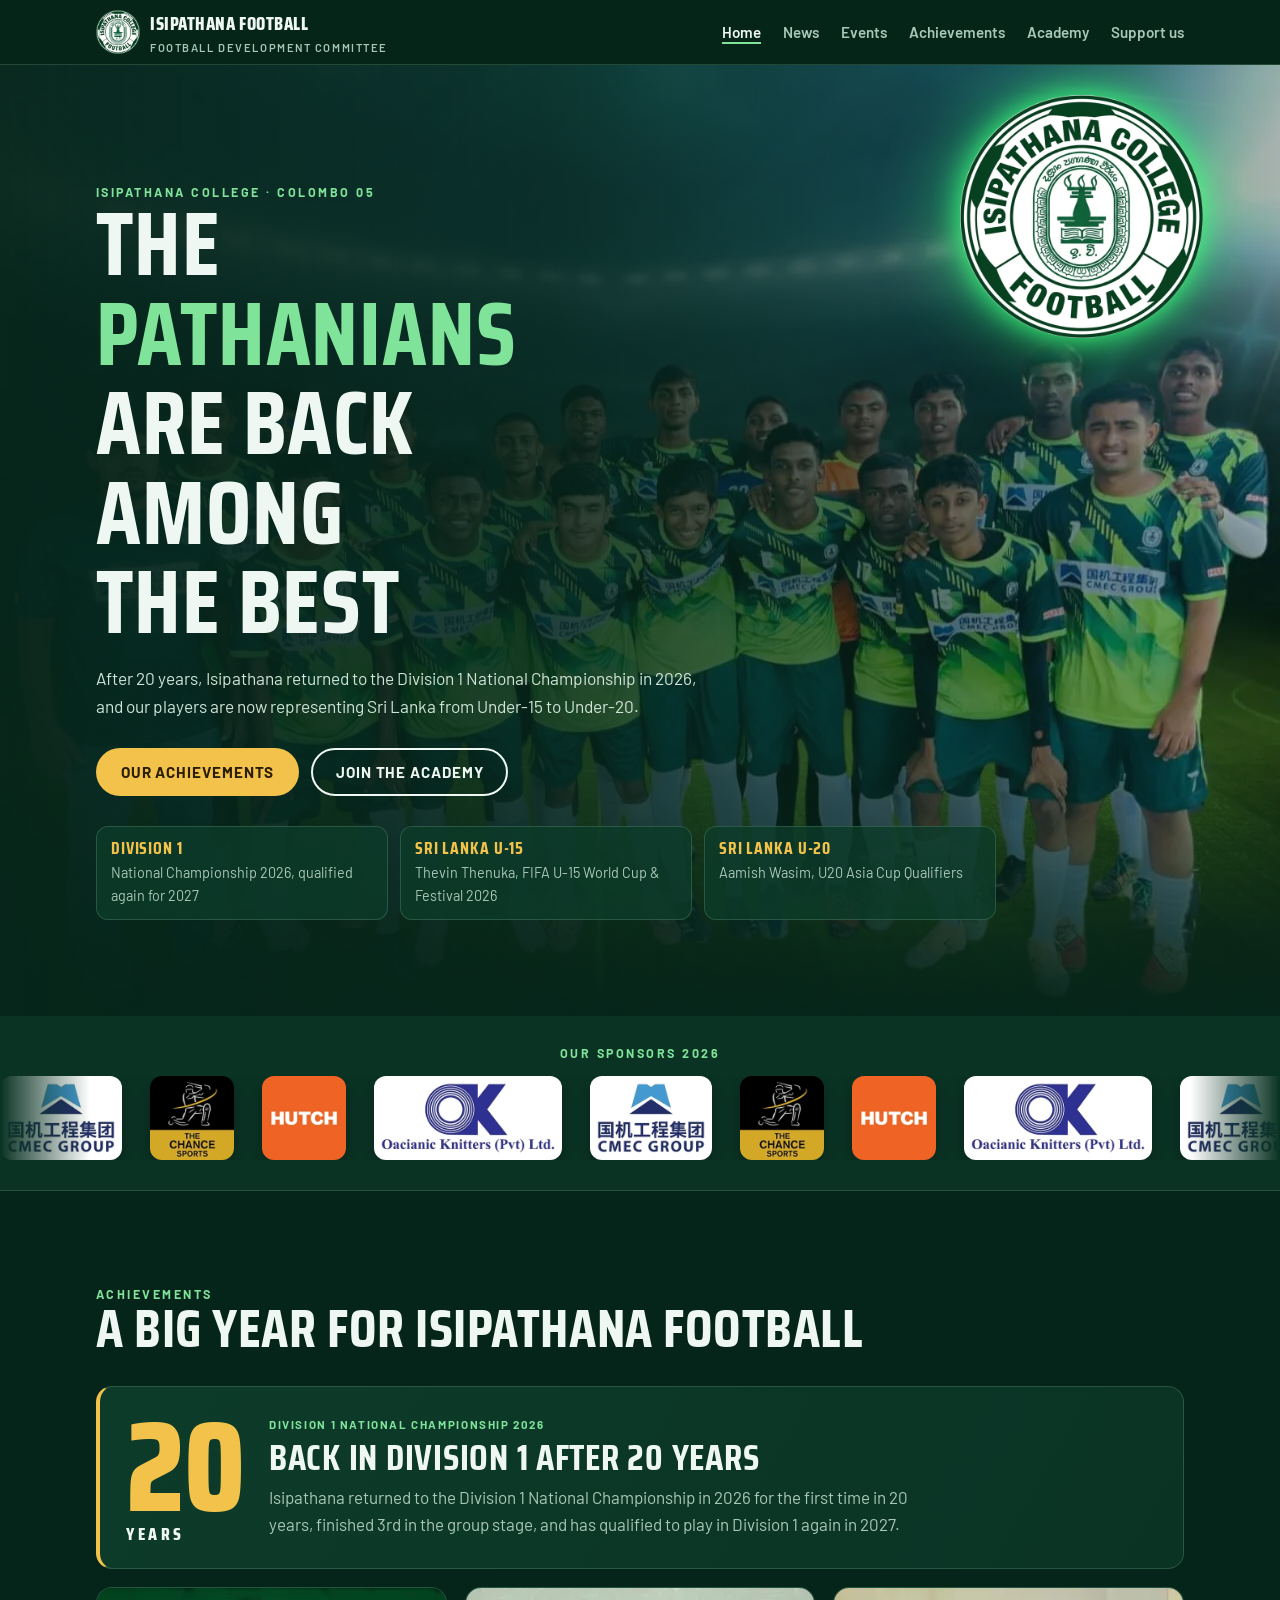
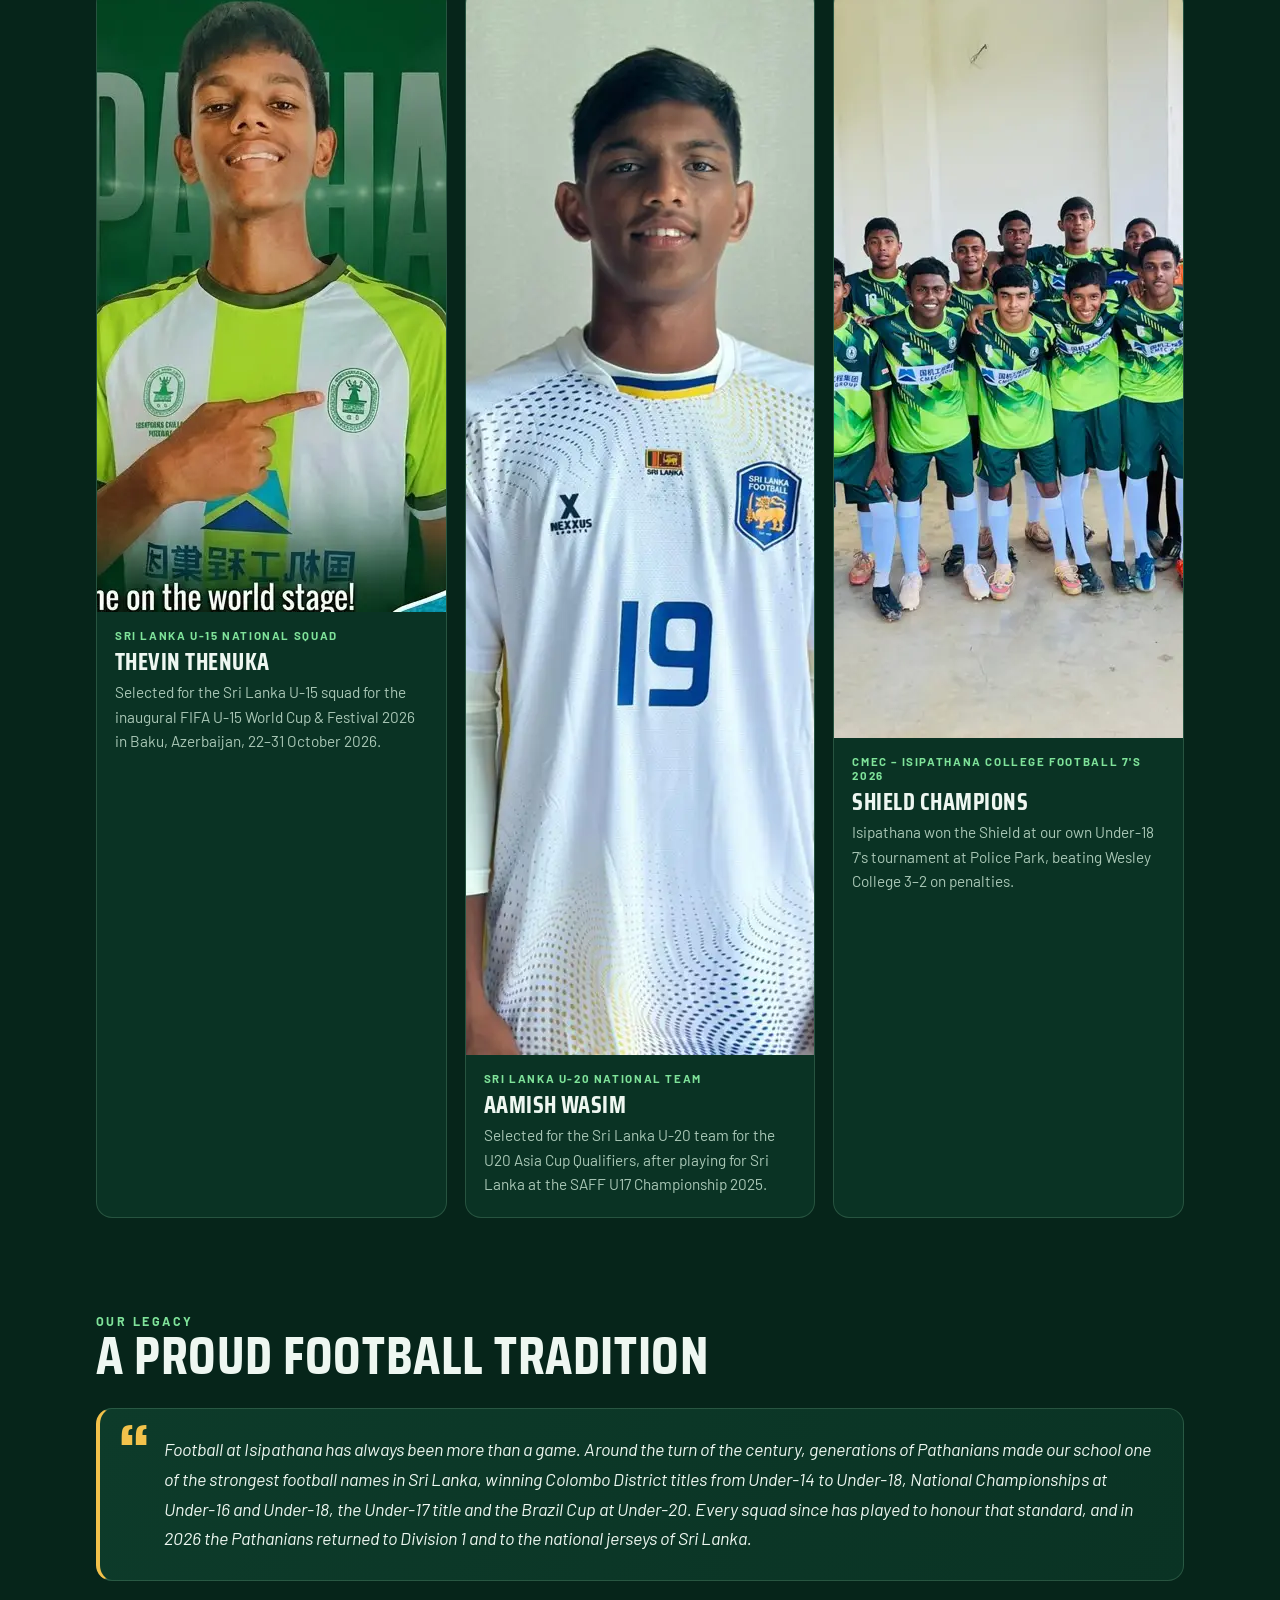
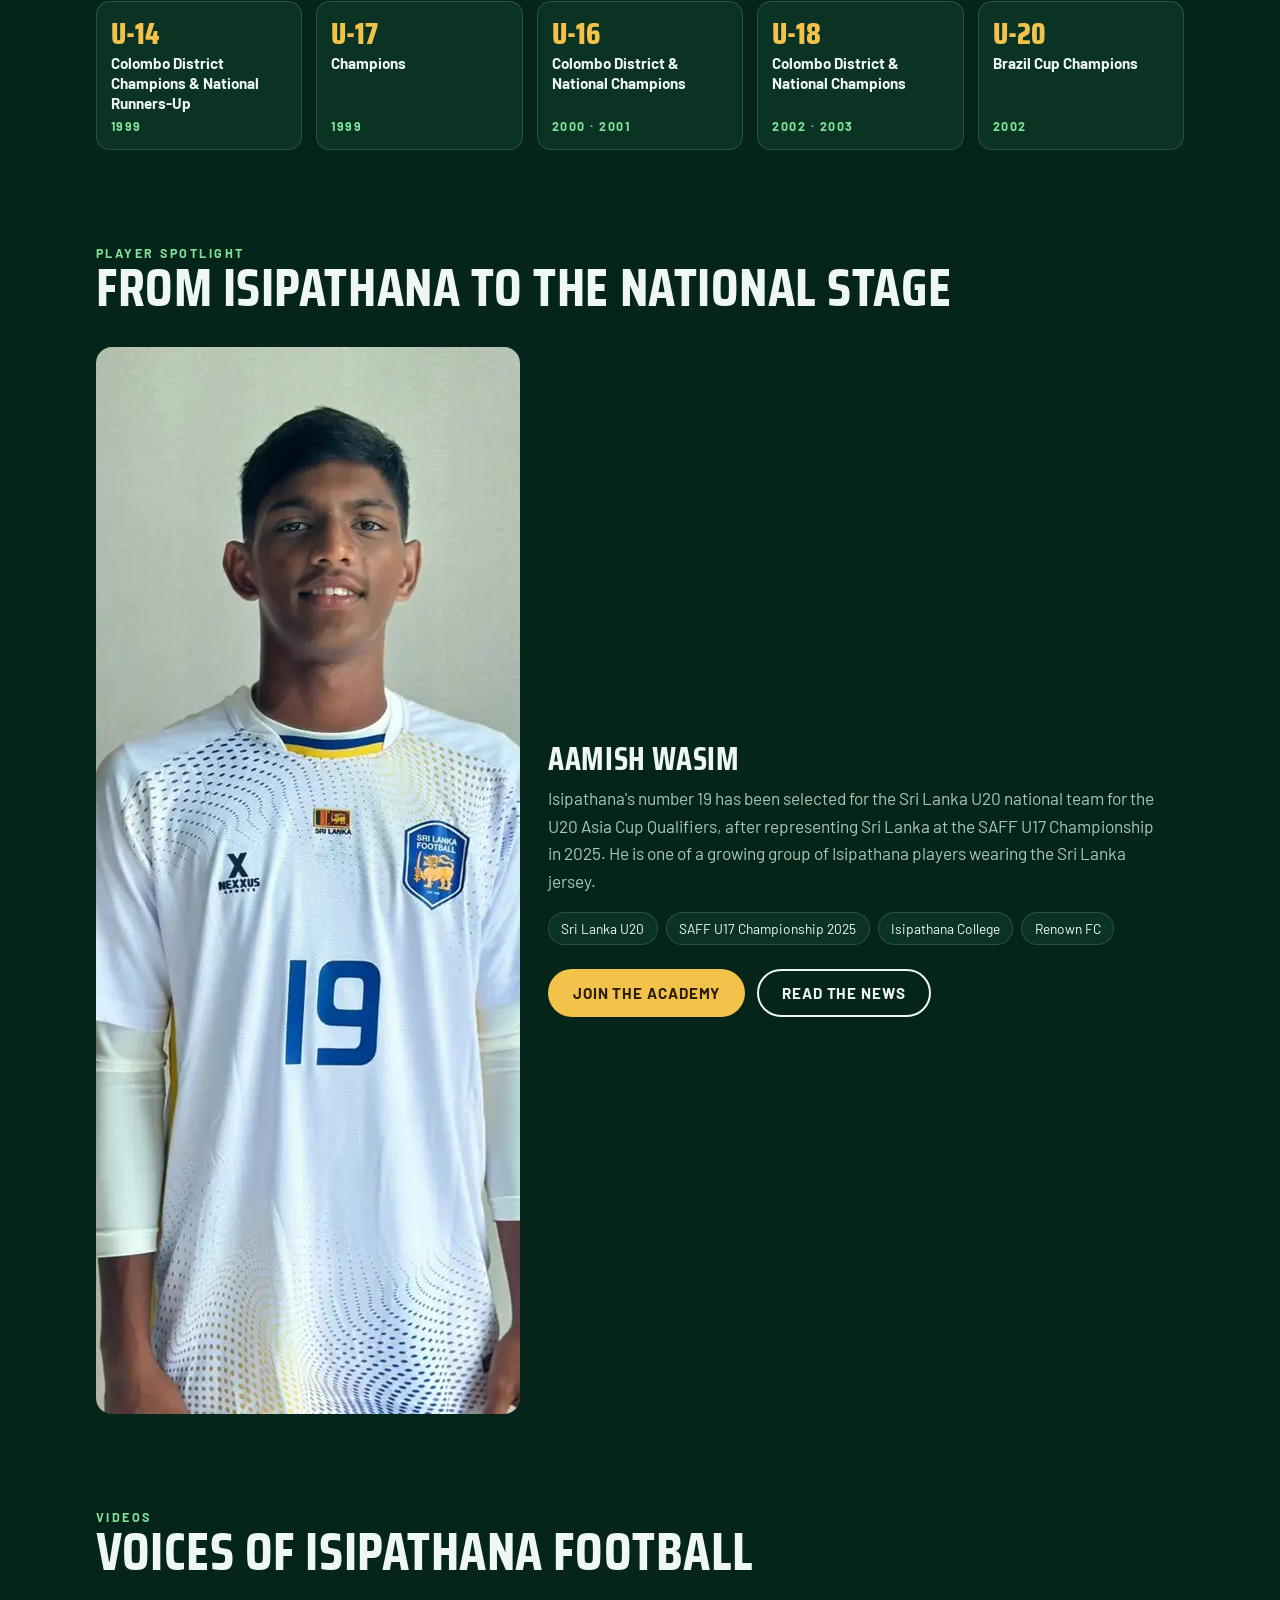
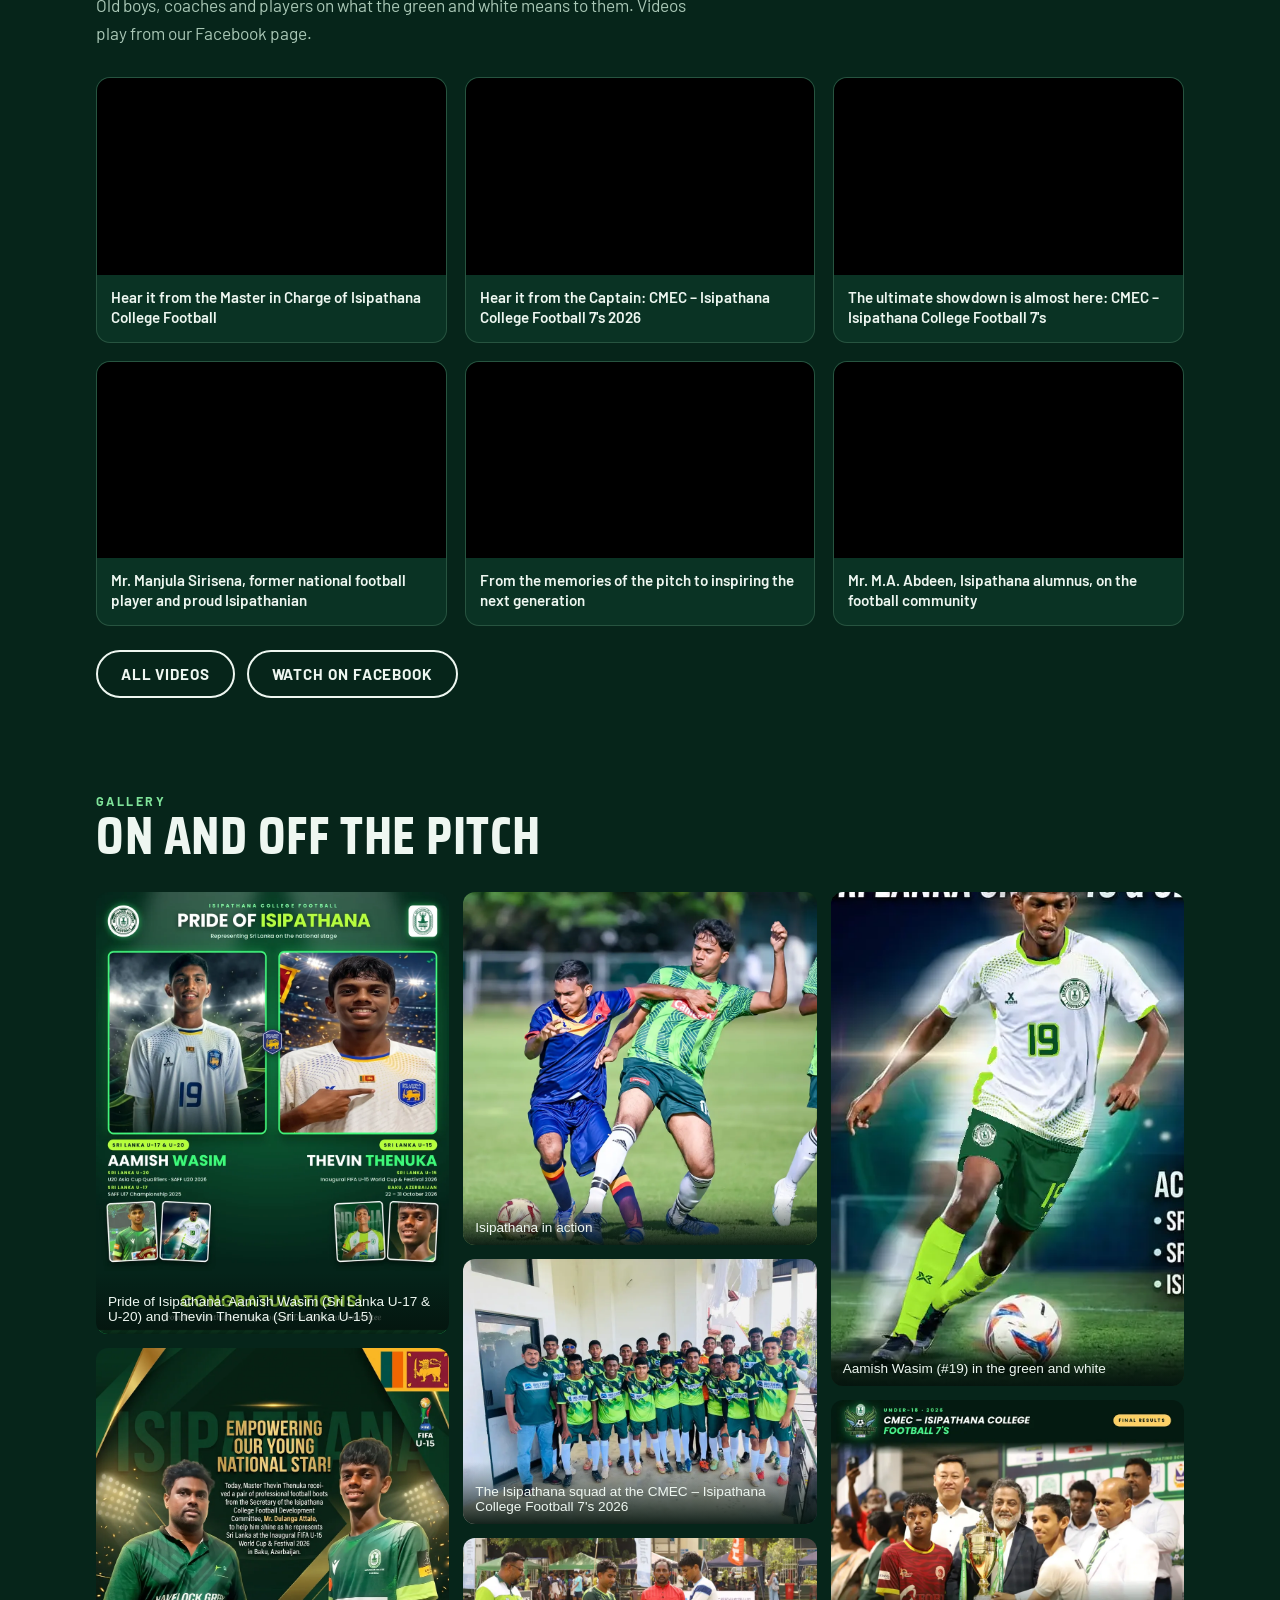
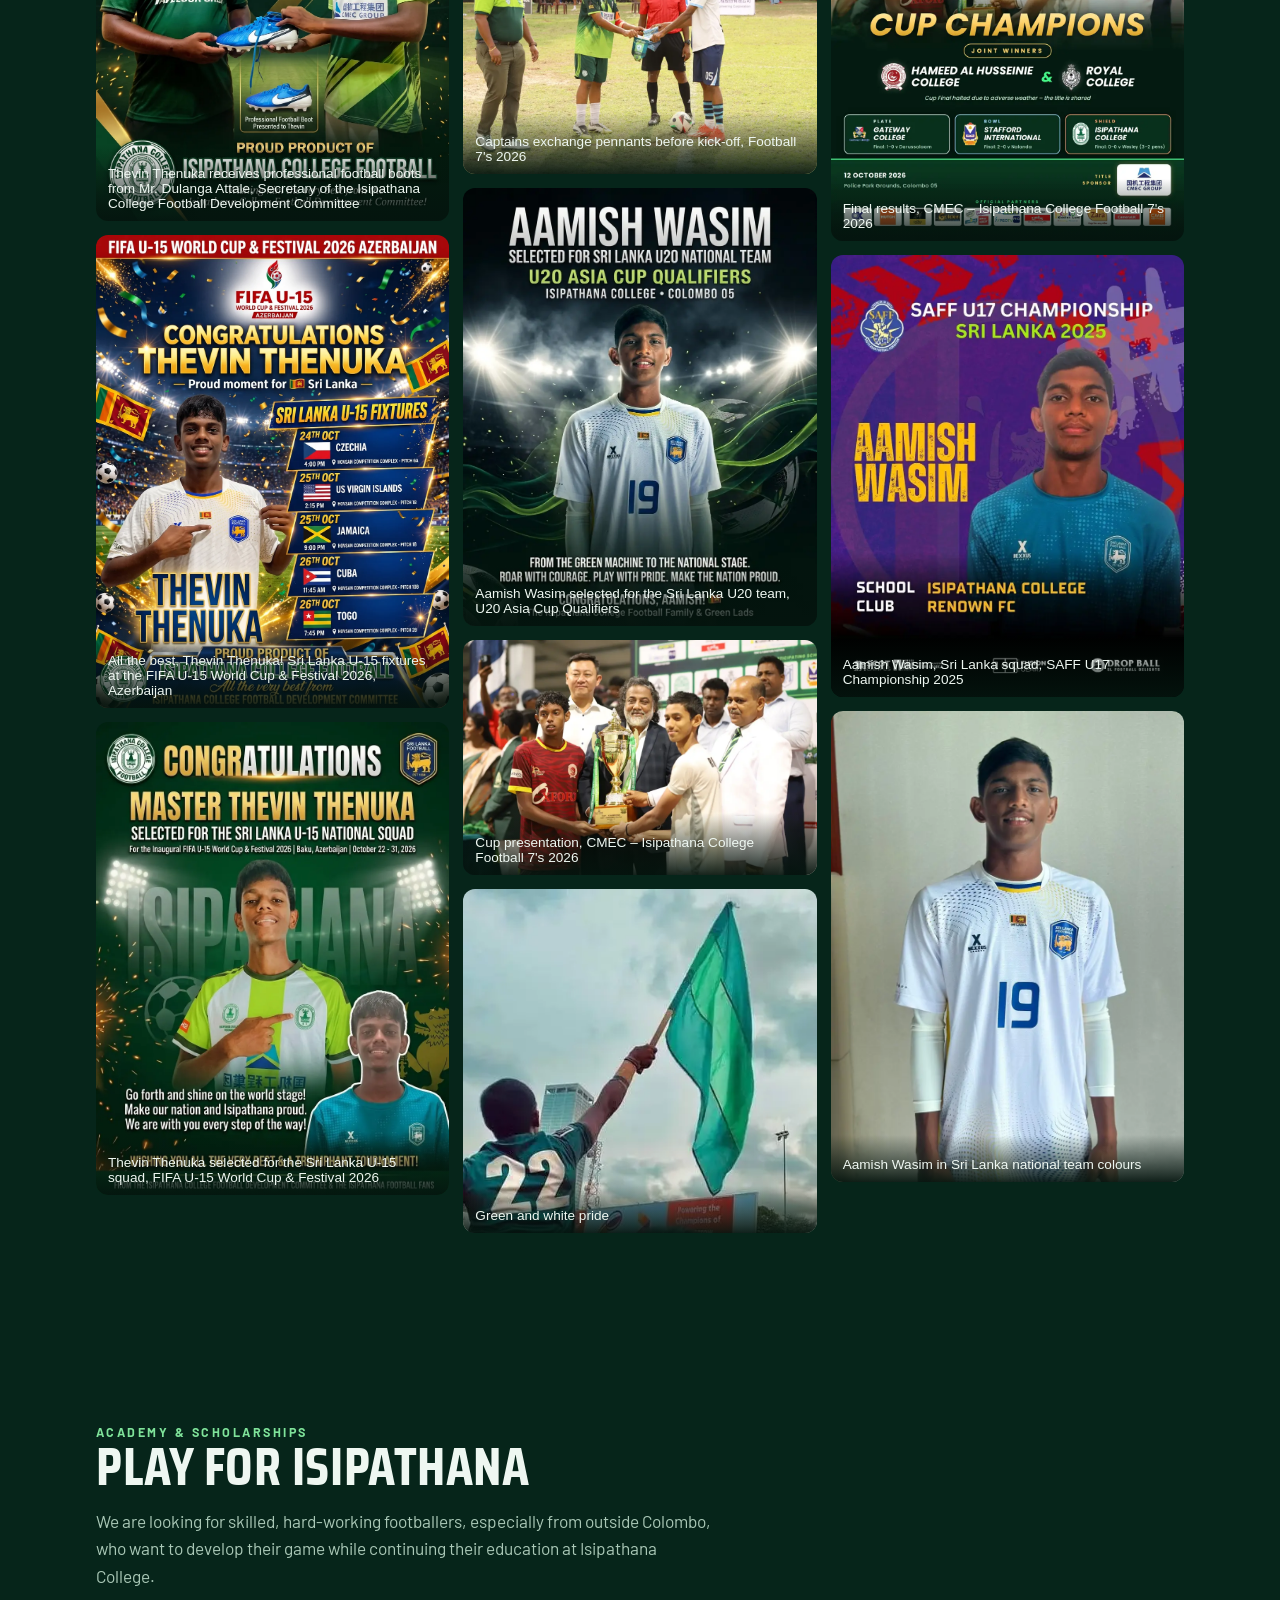
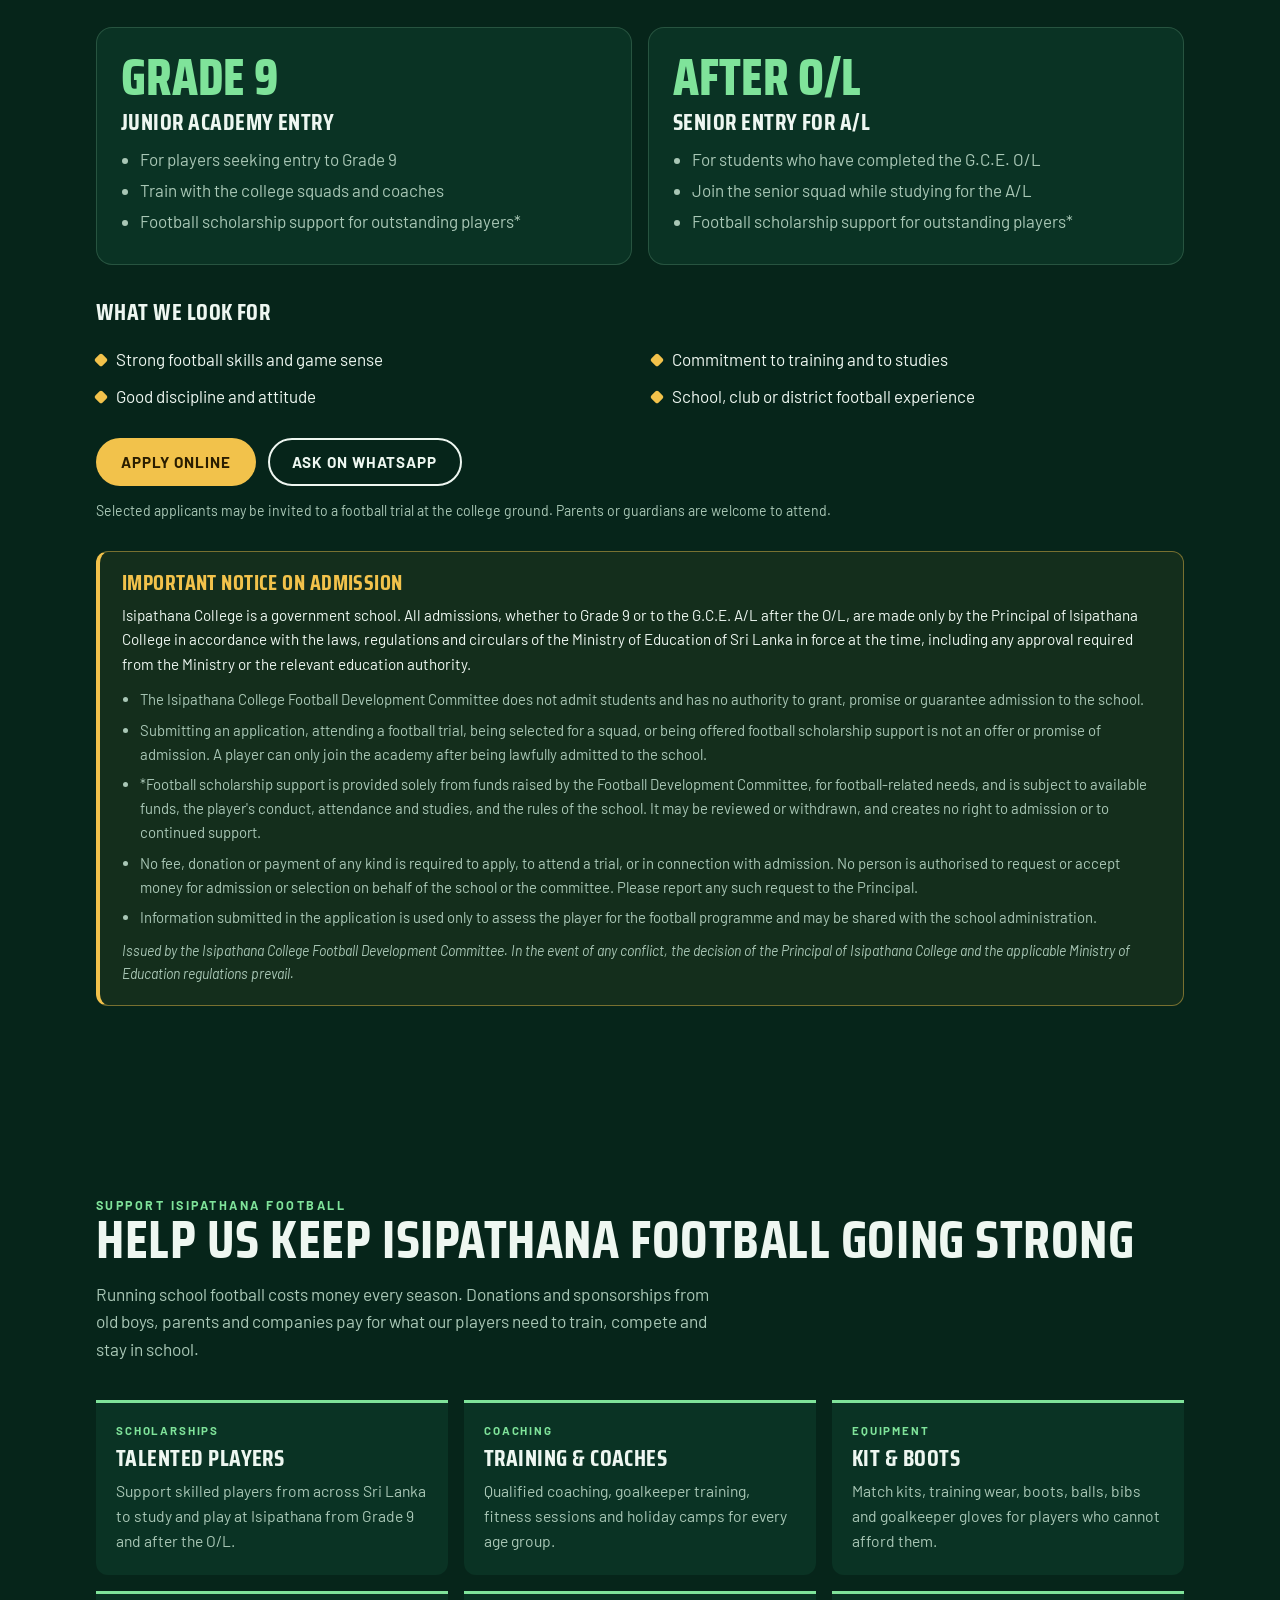
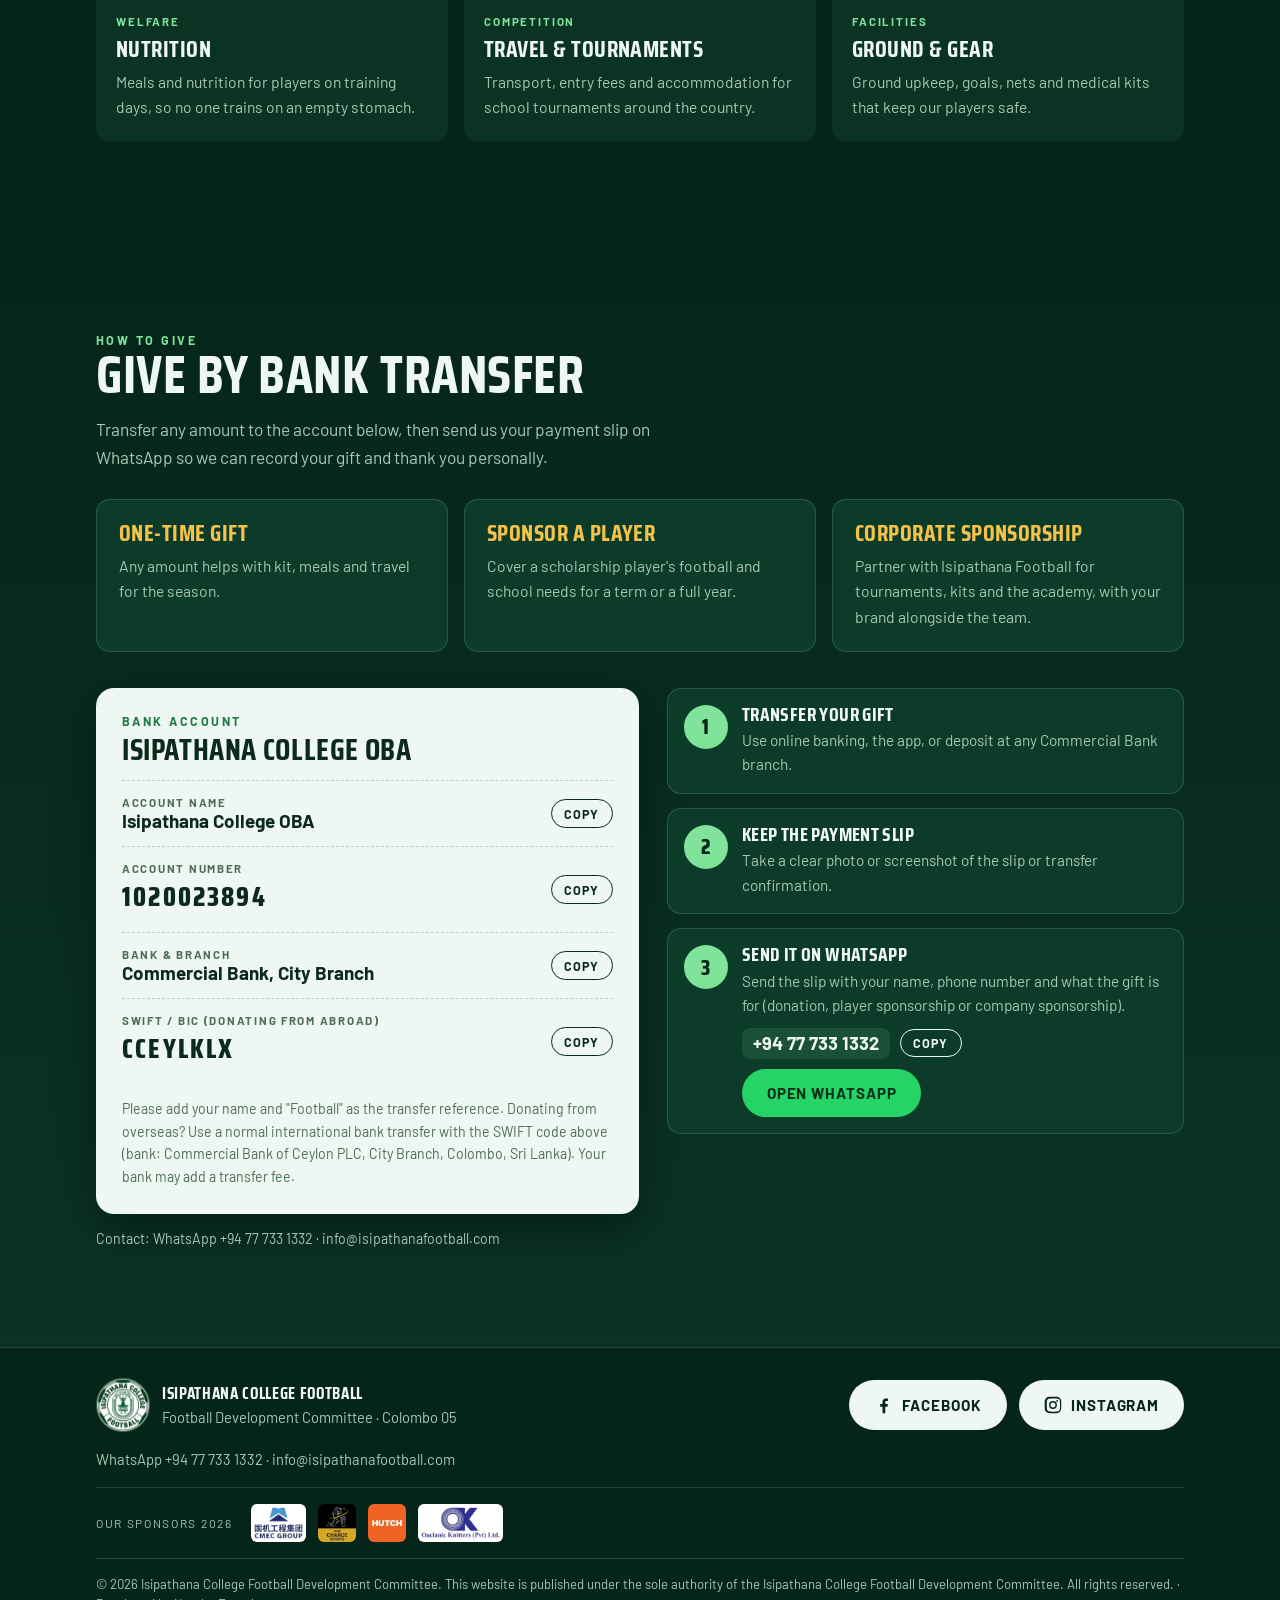
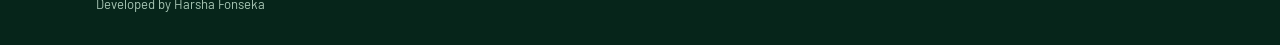
==== commit aedffdf9: "Add files via upload" ====
--- a/index.html
+++ b/index.html
@@ -81,7 +81,7 @@
 <section id="gallery" style="padding-top:0"><div class="wrap">
   <p class="eyebrow">Gallery</p>
   <h2>On and off the pitch</h2>
-  <div class="gallery"><button type="button" data-i="0" aria-label="Open photo: Thevin Thenuka receives professional football boots from Mr. Dulanga Attale, Secretary of the Isipathana College Football Development Committee"><img src="img/g-thevin-boots.webp" alt="Thevin Thenuka receives professional football boots from Mr. Dulanga Attale, Secretary of the Isipathana College Football Development Committee" loading="lazy" width="1000" height="1339"><figcaption>Thevin Thenuka receives professional football boots from Mr. Dulanga Attale, Secretary of the Isipathana College Football Development Committee</figcaption></button><button type="button" data-i="1" aria-label="Open photo: All the best, Thevin Thenuka! Sri Lanka U-15 fixtures at the FIFA U-15 World Cup & Festival 2026, Azerbaijan"><img src="img/g-thevin-fixtures.webp" alt="All the best, Thevin Thenuka! Sri Lanka U-15 fixtures at the FIFA U-15 World Cup & Festival 2026, Azerbaijan" loading="lazy" width="1000" height="1339"><figcaption>All the best, Thevin Thenuka! Sri Lanka U-15 fixtures at the FIFA U-15 World Cup & Festival 2026, Azerbaijan</figcaption></button><button type="button" data-i="2" aria-label="Open photo: Thevin Thenuka selected for the Sri Lanka U-15 squad, FIFA U-15 World Cup & Festival 2026"><img src="img/g-thevin.webp" alt="Thevin Thenuka selected for the Sri Lanka U-15 squad, FIFA U-15 World Cup & Festival 2026" loading="lazy" width="896" height="1200"><figcaption>Thevin Thenuka selected for the Sri Lanka U-15 squad, FIFA U-15 World Cup & Festival 2026</figcaption></button><button type="button" data-i="3" aria-label="Open photo: Isipathana in action"><img src="img/g-action.webp" alt="Isipathana in action" loading="lazy" width="1000" height="1000"><figcaption>Isipathana in action</figcaption></button><button type="button" data-i="4" aria-label="Open photo: The Isipathana squad at the CMEC – Isipathana College Football 7's 2026"><img src="img/g-squad.webp" alt="The Isipathana squad at the CMEC – Isipathana College Football 7's 2026" loading="lazy" width="1000" height="750"><figcaption>The Isipathana squad at the CMEC – Isipathana College Football 7's 2026</figcaption></button><button type="button" data-i="5" aria-label="Open photo: Captains exchange pennants before kick-off, Football 7's 2026"><img src="img/g-pennant.webp" alt="Captains exchange pennants before kick-off, Football 7's 2026" loading="lazy" width="1000" height="666"><figcaption>Captains exchange pennants before kick-off, Football 7's 2026</figcaption></button><button type="button" data-i="6" aria-label="Open photo: Aamish Wasim selected for the Sri Lanka U20 team, U20 Asia Cup Qualifiers"><img src="img/g-aamish-u20.webp" alt="Aamish Wasim selected for the Sri Lanka U20 team, U20 Asia Cup Qualifiers" loading="lazy" width="900" height="1117"><figcaption>Aamish Wasim selected for the Sri Lanka U20 team, U20 Asia Cup Qualifiers</figcaption></button><button type="button" data-i="7" aria-label="Open photo: Cup presentation, CMEC – Isipathana College Football 7's 2026"><img src="img/g-trophy.webp" alt="Cup presentation, CMEC – Isipathana College Football 7's 2026" loading="lazy" width="1000" height="666"><figcaption>Cup presentation, CMEC – Isipathana College Football 7's 2026</figcaption></button><button type="button" data-i="8" aria-label="Open photo: Green and white pride"><img src="img/g-flag.webp" alt="Green and white pride" loading="lazy" width="453" height="441"><figcaption>Green and white pride</figcaption></button><button type="button" data-i="9" aria-label="Open photo: Aamish Wasim (#19) in the green and white"><img src="img/g-aamish-kit.webp" alt="Aamish Wasim (#19) in the green and white" loading="lazy" width="488" height="682"><figcaption>Aamish Wasim (#19) in the green and white</figcaption></button><button type="button" data-i="10" aria-label="Open photo: Final results, CMEC – Isipathana College Football 7's 2026"><img src="img/g-results.webp" alt="Final results, CMEC – Isipathana College Football 7's 2026" loading="lazy" width="1000" height="1250"><figcaption>Final results, CMEC – Isipathana College Football 7's 2026</figcaption></button><button type="button" data-i="11" aria-label="Open photo: Aamish Wasim, Sri Lanka squad, SAFF U17 Championship 2025"><img src="img/g-aamish-saff.webp" alt="Aamish Wasim, Sri Lanka squad, SAFF U17 Championship 2025" loading="lazy" width="900" height="1125"><figcaption>Aamish Wasim, Sri Lanka squad, SAFF U17 Championship 2025</figcaption></button><button type="button" data-i="12" aria-label="Open photo: Aamish Wasim in Sri Lanka national team colours"><img src="img/g-aamish-sl.webp" alt="Aamish Wasim in Sri Lanka national team colours" loading="lazy" width="800" height="1067"><figcaption>Aamish Wasim in Sri Lanka national team colours</figcaption></button></div>
+  <div class="gallery"><button type="button" data-i="0" aria-label="Open photo: Pride of Isipathana: Aamish Wasim (Sri Lanka U-17 & U-20) and Thevin Thenuka (Sri Lanka U-15)"><img src="img/g-pride.webp" alt="Pride of Isipathana: Aamish Wasim (Sri Lanka U-17 & U-20) and Thevin Thenuka (Sri Lanka U-15)" loading="lazy" width="1000" height="1250"><figcaption>Pride of Isipathana: Aamish Wasim (Sri Lanka U-17 & U-20) and Thevin Thenuka (Sri Lanka U-15)</figcaption></button><button type="button" data-i="1" aria-label="Open photo: Thevin Thenuka receives professional football boots from Mr. Dulanga Attale, Secretary of the Isipathana College Football Development Committee"><img src="img/g-thevin-boots.webp" alt="Thevin Thenuka receives professional football boots from Mr. Dulanga Attale, Secretary of the Isipathana College Football Development Committee" loading="lazy" width="1000" height="1339"><figcaption>Thevin Thenuka receives professional football boots from Mr. Dulanga Attale, Secretary of the Isipathana College Football Development Committee</figcaption></button><button type="button" data-i="2" aria-label="Open photo: All the best, Thevin Thenuka! Sri Lanka U-15 fixtures at the FIFA U-15 World Cup & Festival 2026, Azerbaijan"><img src="img/g-thevin-fixtures.webp" alt="All the best, Thevin Thenuka! Sri Lanka U-15 fixtures at the FIFA U-15 World Cup & Festival 2026, Azerbaijan" loading="lazy" width="1000" height="1339"><figcaption>All the best, Thevin Thenuka! Sri Lanka U-15 fixtures at the FIFA U-15 World Cup & Festival 2026, Azerbaijan</figcaption></button><button type="button" data-i="3" aria-label="Open photo: Thevin Thenuka selected for the Sri Lanka U-15 squad, FIFA U-15 World Cup & Festival 2026"><img src="img/g-thevin.webp" alt="Thevin Thenuka selected for the Sri Lanka U-15 squad, FIFA U-15 World Cup & Festival 2026" loading="lazy" width="896" height="1200"><figcaption>Thevin Thenuka selected for the Sri Lanka U-15 squad, FIFA U-15 World Cup & Festival 2026</figcaption></button><button type="button" data-i="4" aria-label="Open photo: Isipathana in action"><img src="img/g-action.webp" alt="Isipathana in action" loading="lazy" width="1000" height="1000"><figcaption>Isipathana in action</figcaption></button><button type="button" data-i="5" aria-label="Open photo: The Isipathana squad at the CMEC – Isipathana College Football 7's 2026"><img src="img/g-squad.webp" alt="The Isipathana squad at the CMEC – Isipathana College Football 7's 2026" loading="lazy" width="1000" height="750"><figcaption>The Isipathana squad at the CMEC – Isipathana College Football 7's 2026</figcaption></button><button type="button" data-i="6" aria-label="Open photo: Captains exchange pennants before kick-off, Football 7's 2026"><img src="img/g-pennant.webp" alt="Captains exchange pennants before kick-off, Football 7's 2026" loading="lazy" width="1000" height="666"><figcaption>Captains exchange pennants before kick-off, Football 7's 2026</figcaption></button><button type="button" data-i="7" aria-label="Open photo: Aamish Wasim selected for the Sri Lanka U20 team, U20 Asia Cup Qualifiers"><img src="img/g-aamish-u20.webp" alt="Aamish Wasim selected for the Sri Lanka U20 team, U20 Asia Cup Qualifiers" loading="lazy" width="900" height="1117"><figcaption>Aamish Wasim selected for the Sri Lanka U20 team, U20 Asia Cup Qualifiers</figcaption></button><button type="button" data-i="8" aria-label="Open photo: Cup presentation, CMEC – Isipathana College Football 7's 2026"><img src="img/g-trophy.webp" alt="Cup presentation, CMEC – Isipathana College Football 7's 2026" loading="lazy" width="1000" height="666"><figcaption>Cup presentation, CMEC – Isipathana College Football 7's 2026</figcaption></button><button type="button" data-i="9" aria-label="Open photo: Green and white pride"><img src="img/g-flag.webp" alt="Green and white pride" loading="lazy" width="453" height="441"><figcaption>Green and white pride</figcaption></button><button type="button" data-i="10" aria-label="Open photo: Aamish Wasim (#19) in the green and white"><img src="img/g-aamish-kit.webp" alt="Aamish Wasim (#19) in the green and white" loading="lazy" width="488" height="682"><figcaption>Aamish Wasim (#19) in the green and white</figcaption></button><button type="button" data-i="11" aria-label="Open photo: Final results, CMEC – Isipathana College Football 7's 2026"><img src="img/g-results.webp" alt="Final results, CMEC – Isipathana College Football 7's 2026" loading="lazy" width="1000" height="1250"><figcaption>Final results, CMEC – Isipathana College Football 7's 2026</figcaption></button><button type="button" data-i="12" aria-label="Open photo: Aamish Wasim, Sri Lanka squad, SAFF U17 Championship 2025"><img src="img/g-aamish-saff.webp" alt="Aamish Wasim, Sri Lanka squad, SAFF U17 Championship 2025" loading="lazy" width="900" height="1125"><figcaption>Aamish Wasim, Sri Lanka squad, SAFF U17 Championship 2025</figcaption></button><button type="button" data-i="13" aria-label="Open photo: Aamish Wasim in Sri Lanka national team colours"><img src="img/g-aamish-sl.webp" alt="Aamish Wasim in Sri Lanka national team colours" loading="lazy" width="800" height="1067"><figcaption>Aamish Wasim in Sri Lanka national team colours</figcaption></button></div>
 </div></section>
 <section id="academy"><div class="wrap">
   <p class="eyebrow">Academy &amp; scholarships</p>
@@ -174,7 +174,7 @@
   try{navigator.clipboard.writeText(t).then(done,sel);}catch(e){sel();}
 }));
 
-const G=[["g-thevin-boots.webp", "Thevin Thenuka receives professional football boots from Mr. Dulanga Attale, Secretary of the Isipathana College Football Development Committee"], ["g-thevin-fixtures.webp", "All the best, Thevin Thenuka! Sri Lanka U-15 fixtures at the FIFA U-15 World Cup & Festival 2026, Azerbaijan"], ["g-thevin.webp", "Thevin Thenuka selected for the Sri Lanka U-15 squad, FIFA U-15 World Cup & Festival 2026"], ["g-action.webp", "Isipathana in action"], ["g-squad.webp", "The Isipathana squad at the CMEC \u2013 Isipathana College Football 7's 2026"], ["g-pennant.webp", "Captains exchange pennants before kick-off, Football 7's 2026"], ["g-aamish-u20.webp", "Aamish Wasim selected for the Sri Lanka U20 team, U20 Asia Cup Qualifiers"], ["g-trophy.webp", "Cup presentation, CMEC \u2013 Isipathana College Football 7's 2026"], ["g-flag.webp", "Green and white pride"], ["g-aamish-kit.webp", "Aamish Wasim (#19) in the green and white"], ["g-results.webp", "Final results, CMEC \u2013 Isipathana College Football 7's 2026"], ["g-aamish-saff.webp", "Aamish Wasim, Sri Lanka squad, SAFF U17 Championship 2025"], ["g-aamish-sl.webp", "Aamish Wasim in Sri Lanka national team colours"]];
+const G=[["g-pride.webp", "Pride of Isipathana: Aamish Wasim (Sri Lanka U-17 & U-20) and Thevin Thenuka (Sri Lanka U-15)"], ["g-thevin-boots.webp", "Thevin Thenuka receives professional football boots from Mr. Dulanga Attale, Secretary of the Isipathana College Football Development Committee"], ["g-thevin-fixtures.webp", "All the best, Thevin Thenuka! Sri Lanka U-15 fixtures at the FIFA U-15 World Cup & Festival 2026, Azerbaijan"], ["g-thevin.webp", "Thevin Thenuka selected for the Sri Lanka U-15 squad, FIFA U-15 World Cup & Festival 2026"], ["g-action.webp", "Isipathana in action"], ["g-squad.webp", "The Isipathana squad at the CMEC \u2013 Isipathana College Football 7's 2026"], ["g-pennant.webp", "Captains exchange pennants before kick-off, Football 7's 2026"], ["g-aamish-u20.webp", "Aamish Wasim selected for the Sri Lanka U20 team, U20 Asia Cup Qualifiers"], ["g-trophy.webp", "Cup presentation, CMEC \u2013 Isipathana College Football 7's 2026"], ["g-flag.webp", "Green and white pride"], ["g-aamish-kit.webp", "Aamish Wasim (#19) in the green and white"], ["g-results.webp", "Final results, CMEC \u2013 Isipathana College Football 7's 2026"], ["g-aamish-saff.webp", "Aamish Wasim, Sri Lanka squad, SAFF U17 Championship 2025"], ["g-aamish-sl.webp", "Aamish Wasim in Sri Lanka national team colours"]];
 const gb=document.querySelectorAll('.gallery button');
 if(gb.length){
   const lb=document.createElement('div');lb.className='lb';lb.hidden=true;lb.setAttribute('role','dialog');lb.setAttribute('aria-modal','true');
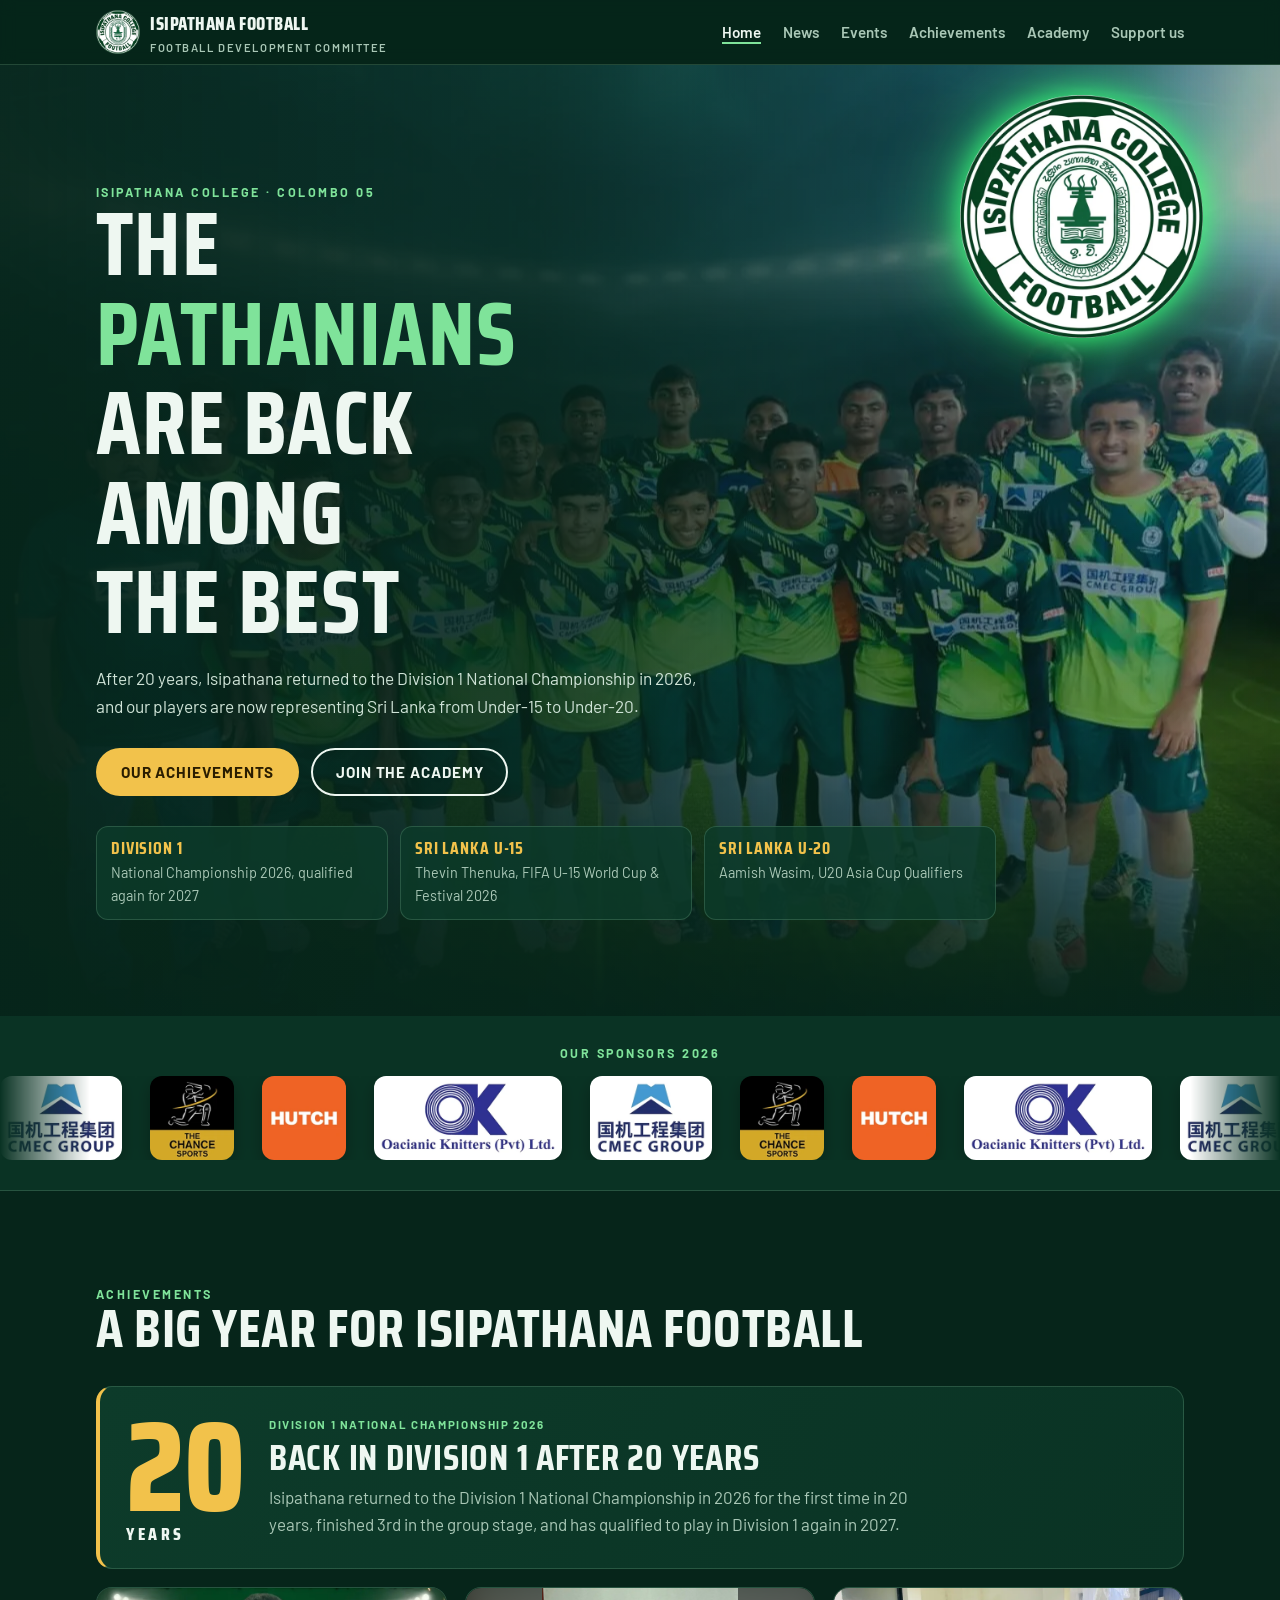
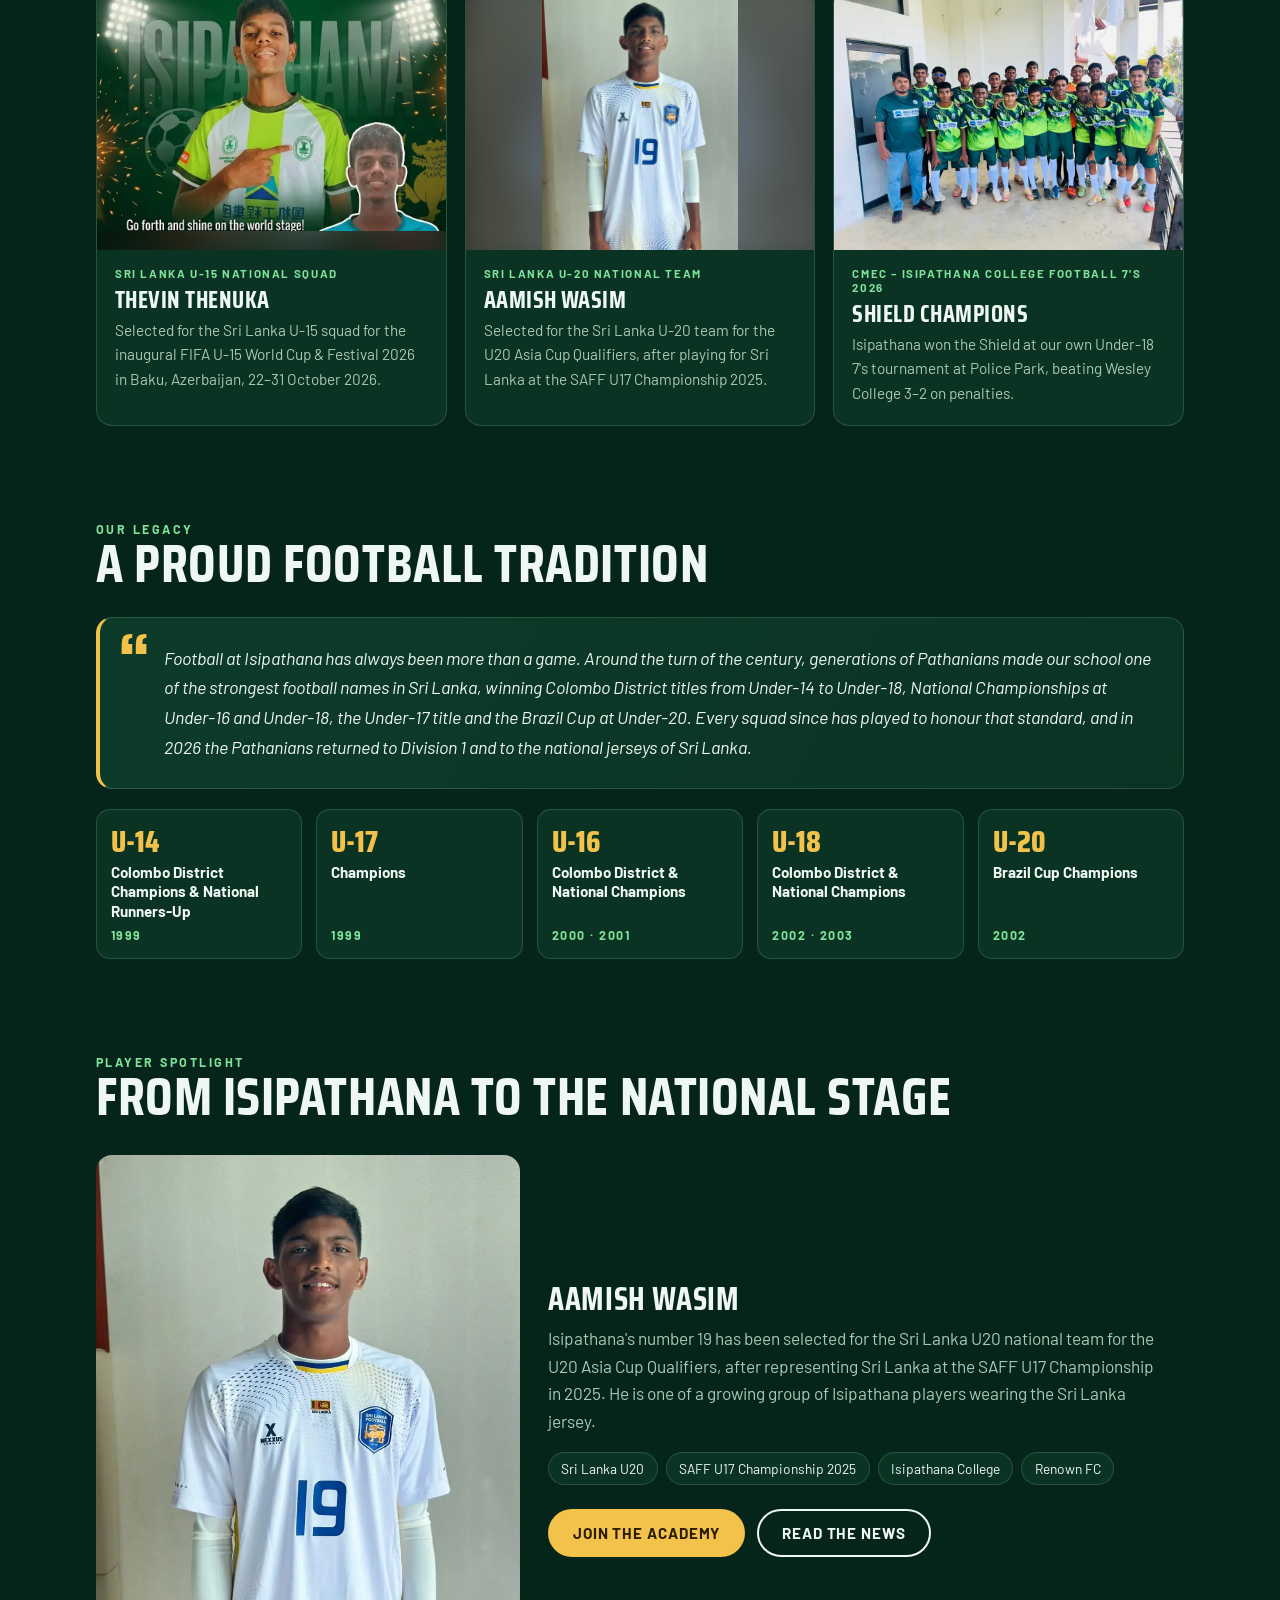
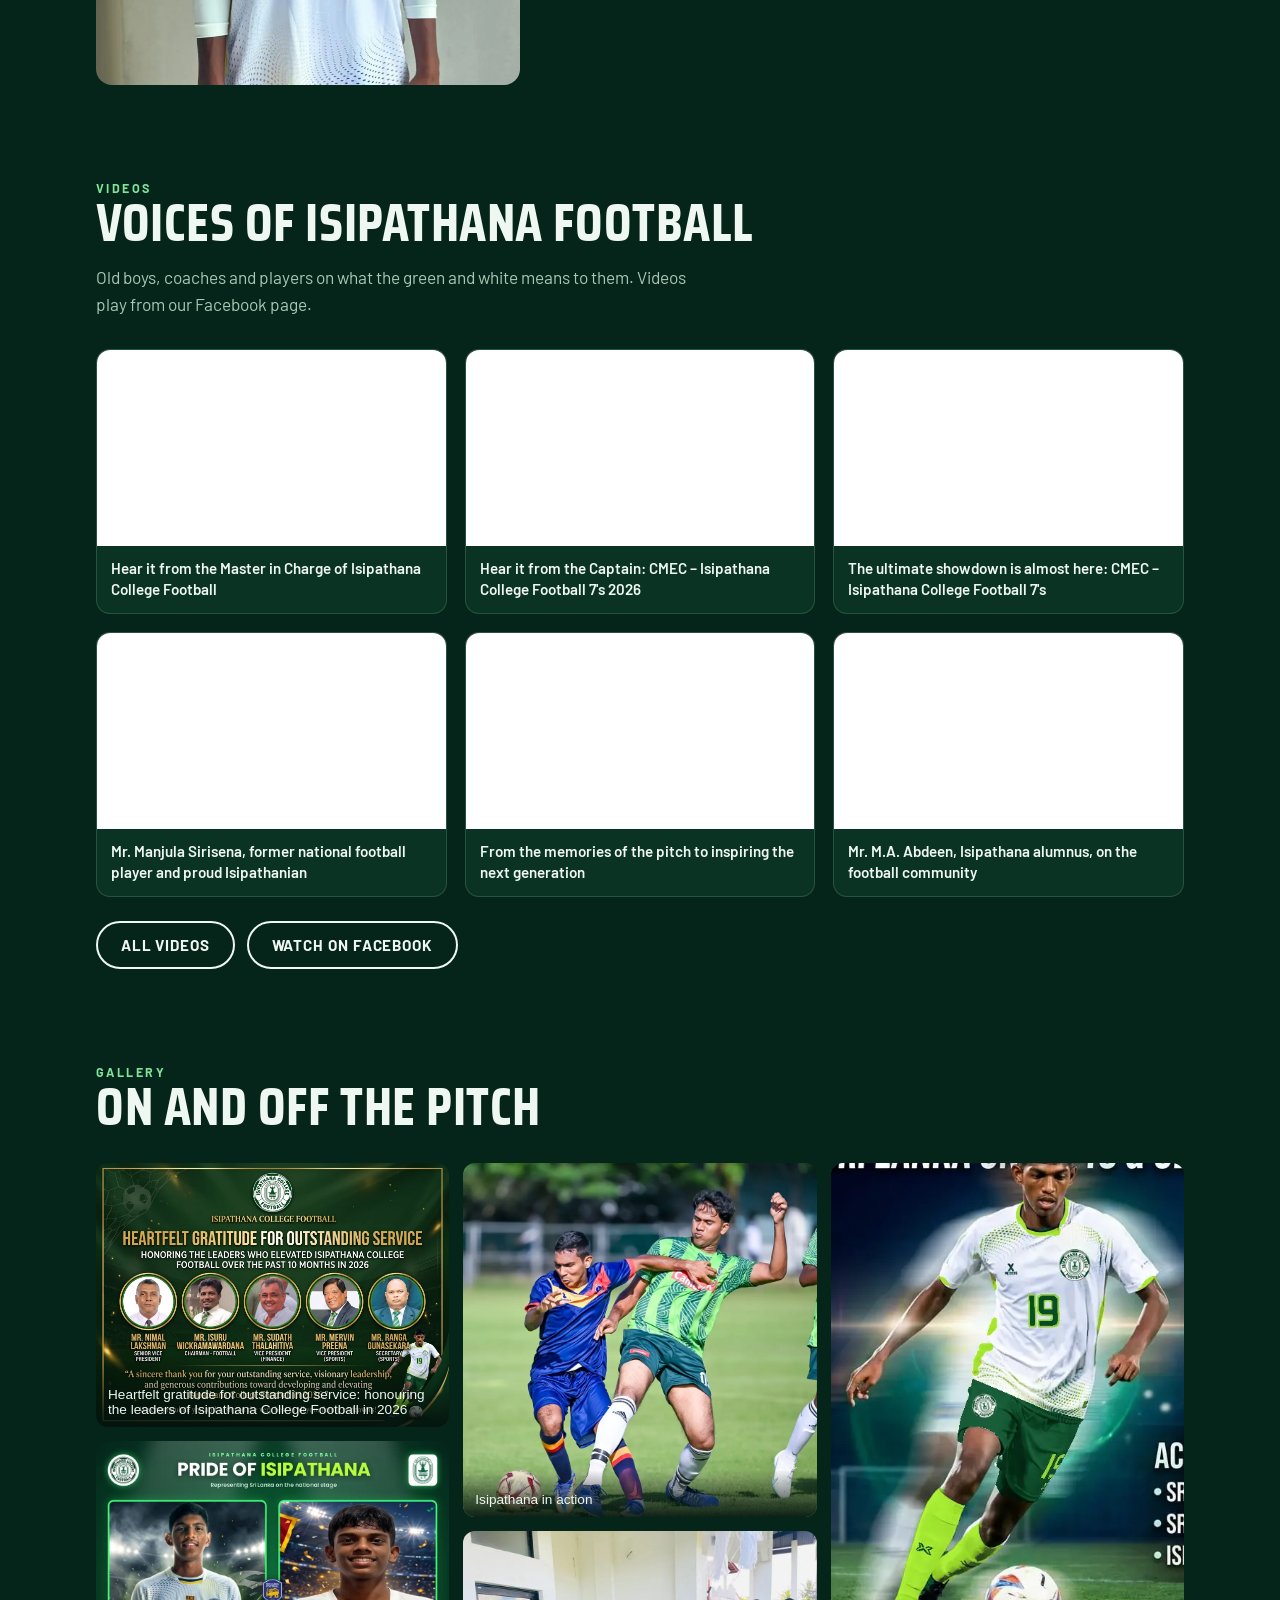
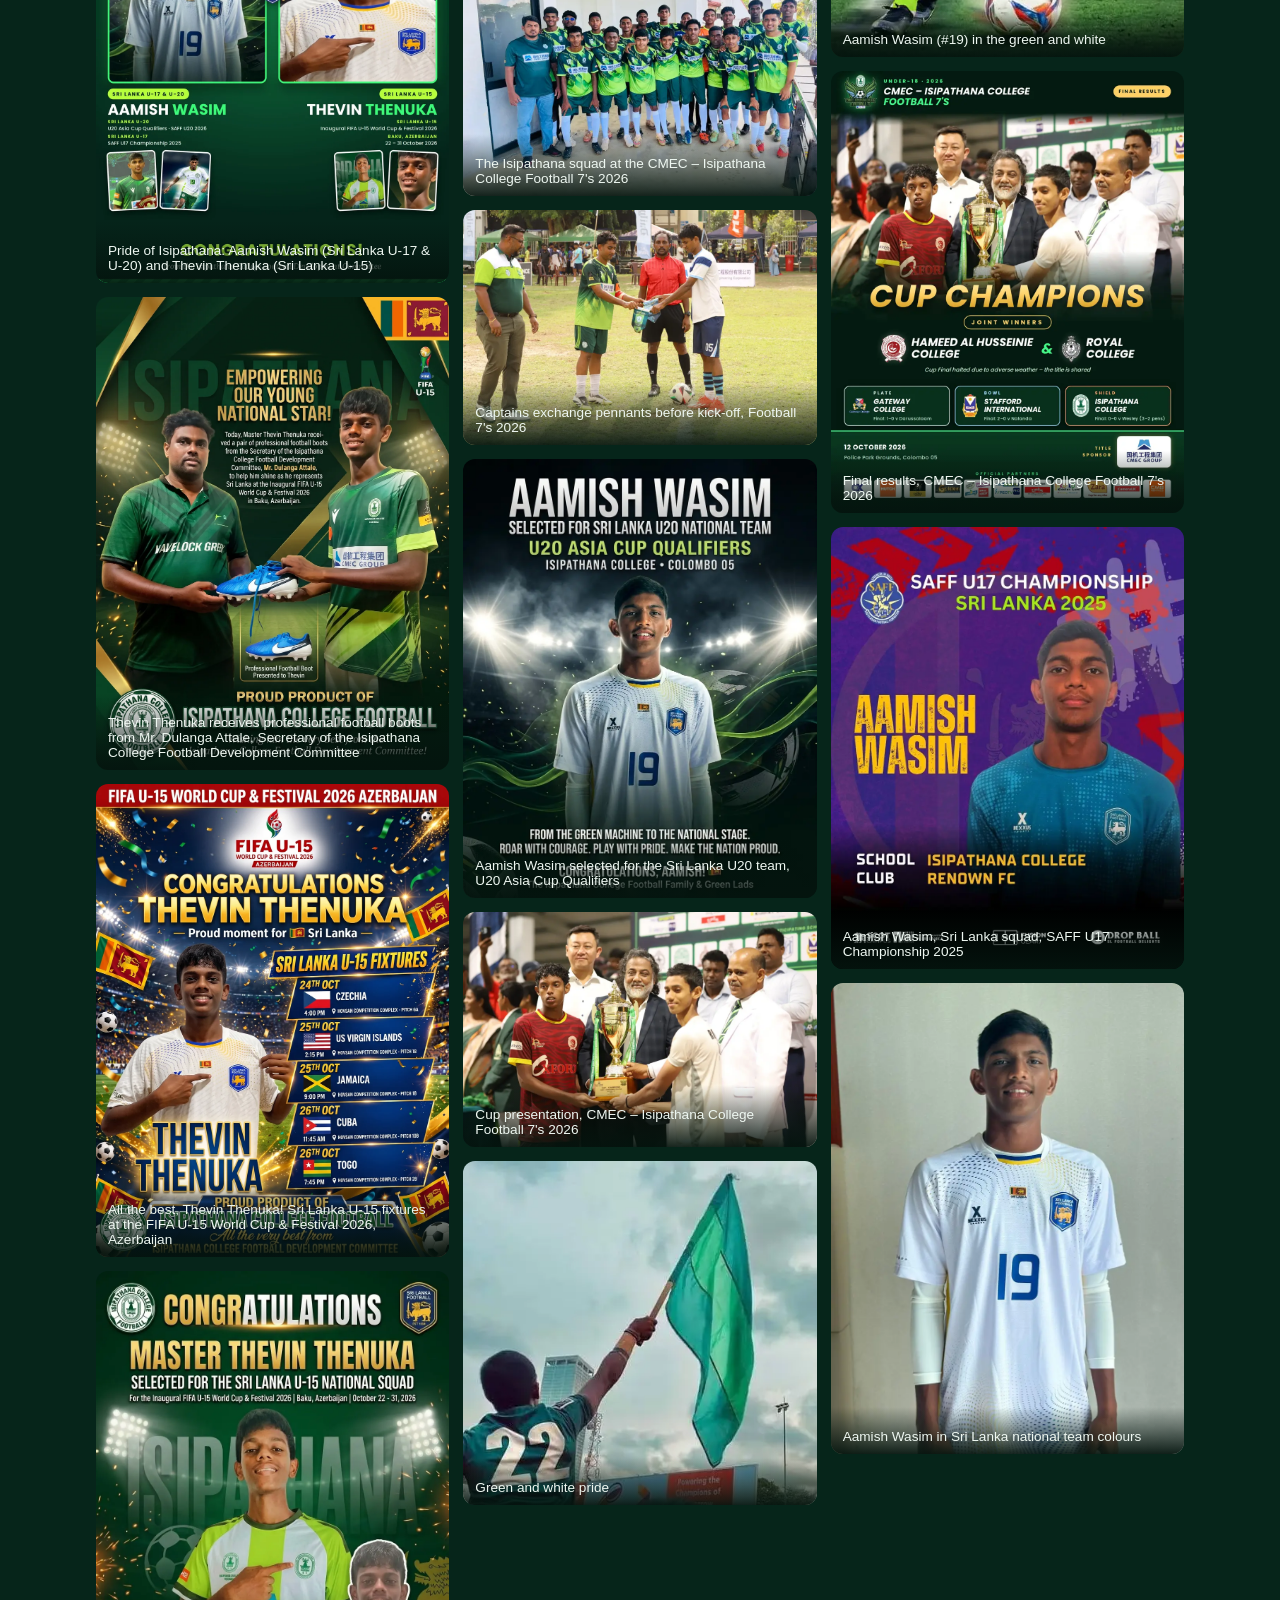
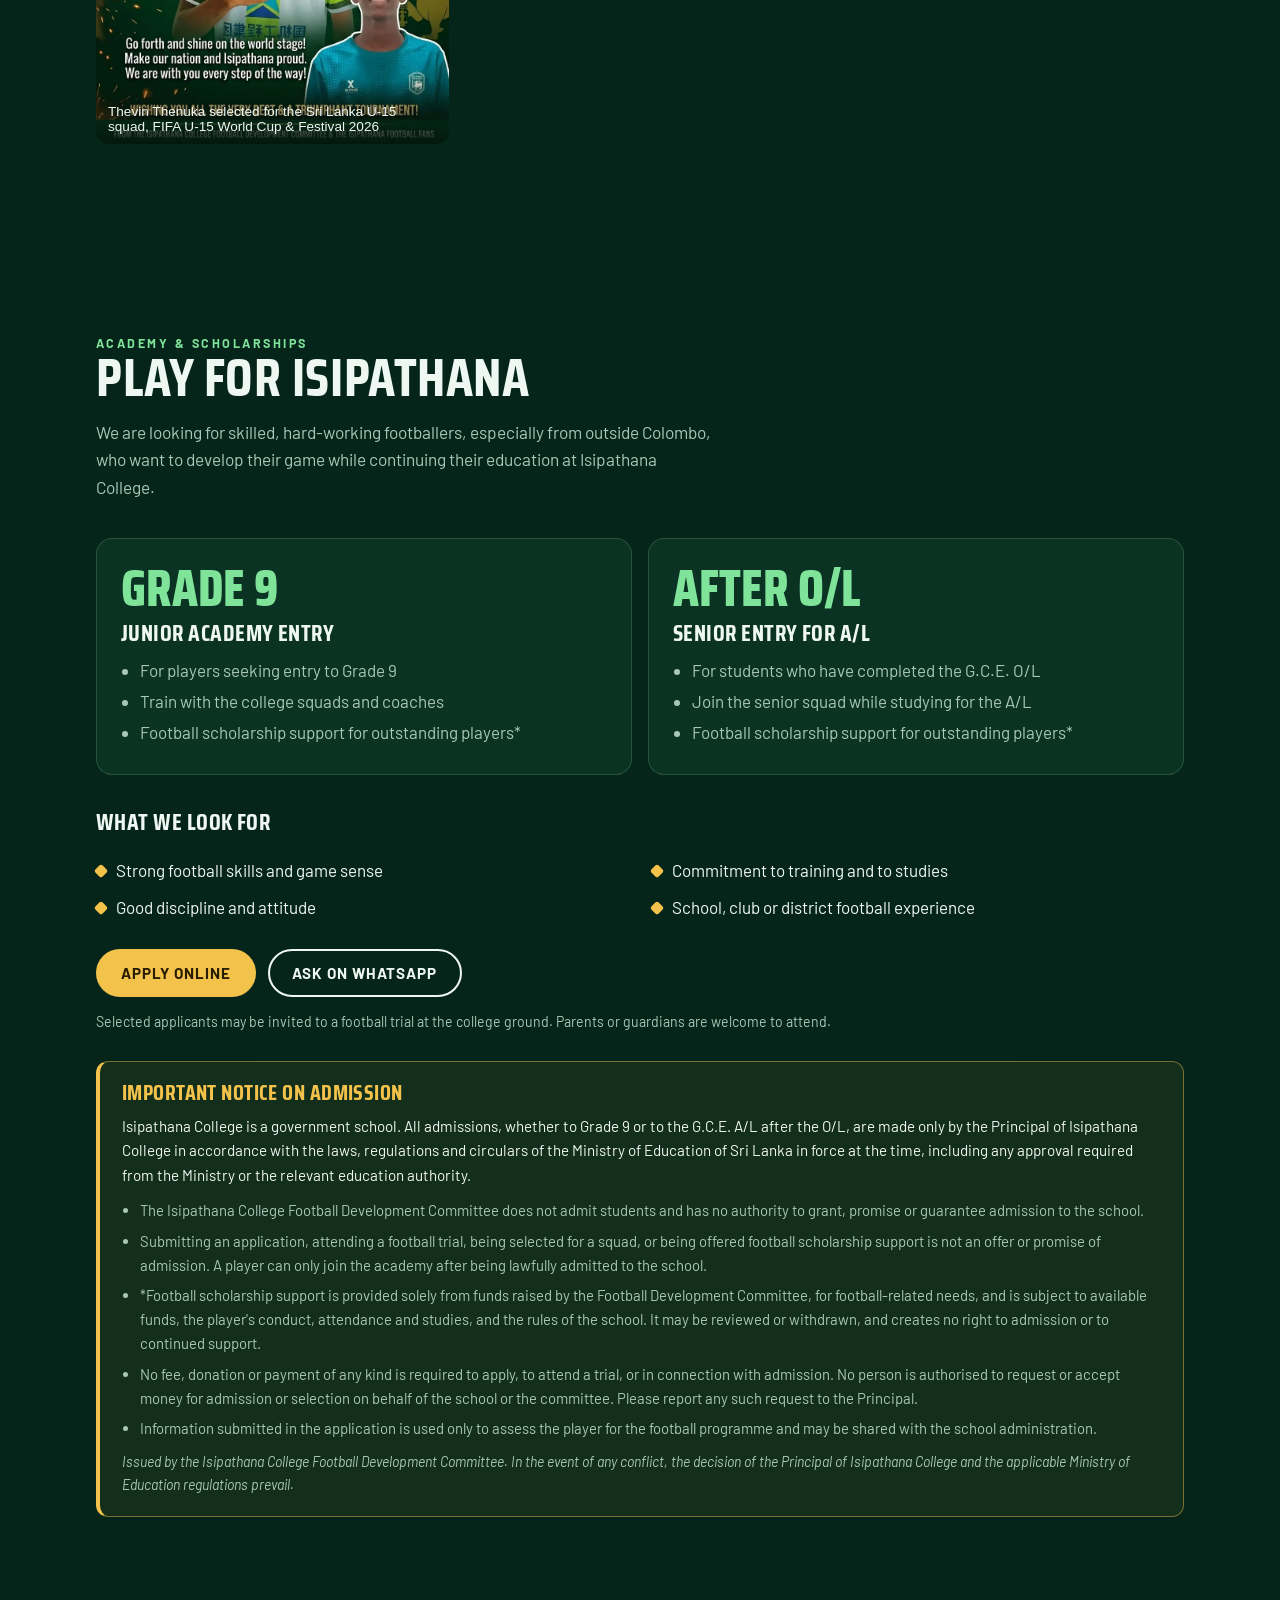
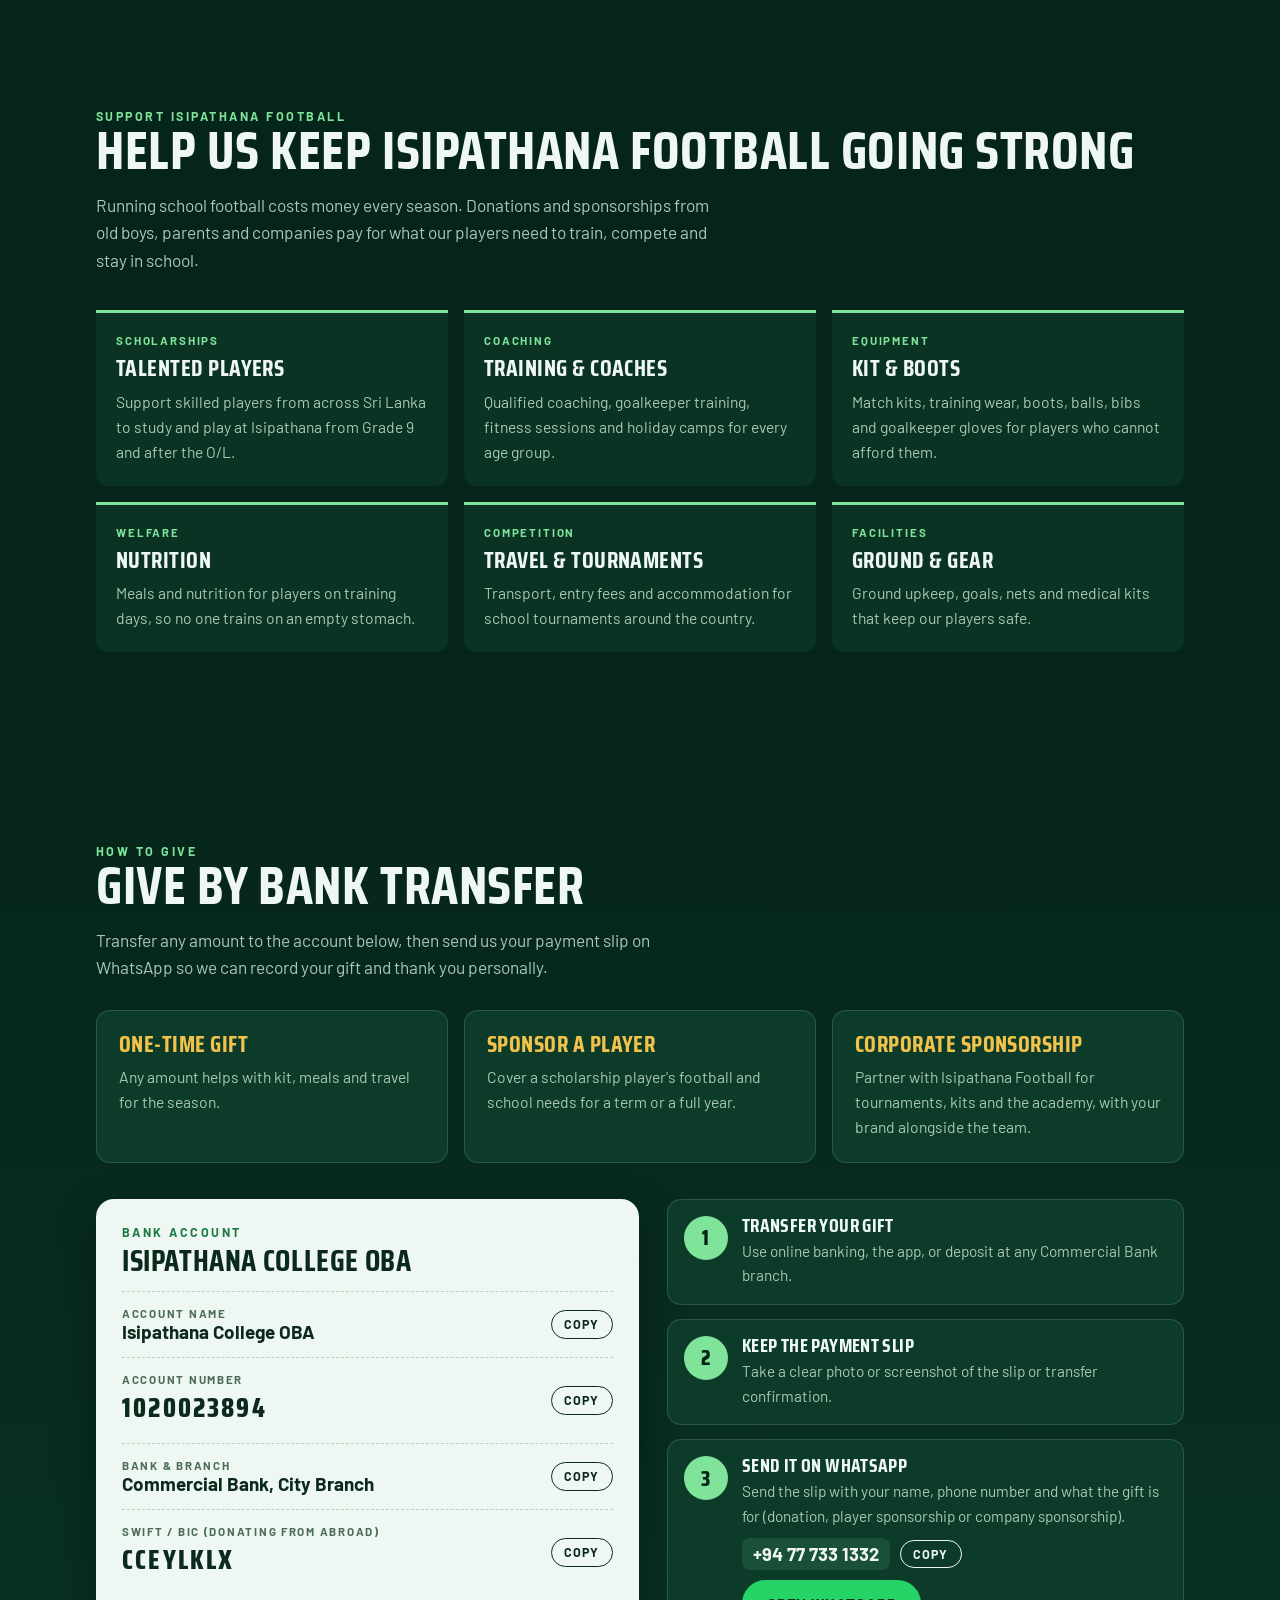
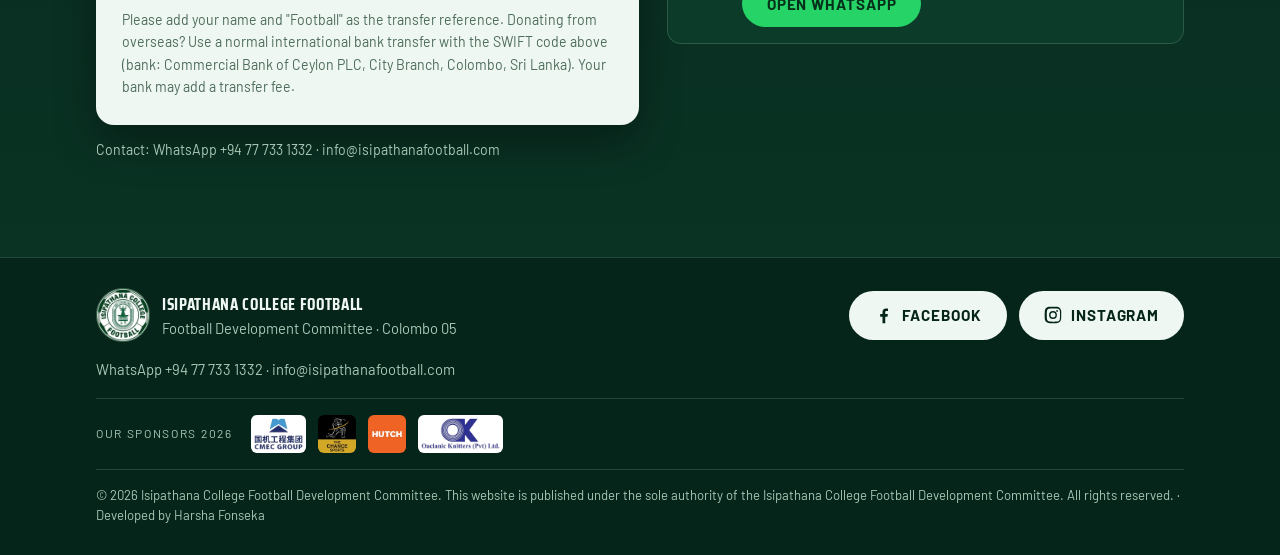
==== commit f76a08ec: "Add files via upload" ====
--- a/index.html
+++ b/index.html
@@ -45,9 +45,9 @@
   <h2>A big year for Isipathana football</h2>
   <div class="ach">
     <article class="feat"><div class="num">20</div><div><span class="tag">Division 1 National Championship 2026</span><h3>Back in Division 1 after 20 years</h3><p>Isipathana returned to the Division 1 National Championship in 2026 for the first time in 20 years, finished 3rd in the group stage, and has qualified to play in Division 1 again in 2027.</p></div></article>
-    <article class="acard"><img src="img/thevin-crop.webp" alt="Thevin Thenuka" loading="lazy" width="896" height="624"><div class="body"><span class="tag">Sri Lanka U-15 national squad</span><h3>Thevin Thenuka</h3><p>Selected for the Sri Lanka U-15 squad for the inaugural FIFA U-15 World Cup &amp; Festival 2026 in Baku, Azerbaijan, 22–31 October 2026.</p></div></article>
-    <article class="acard"><img src="img/g-aamish-sl.webp" alt="Aamish Wasim" loading="lazy" style="object-position:top" width="800" height="1067"><div class="body"><span class="tag">Sri Lanka U-20 national team</span><h3>Aamish Wasim</h3><p>Selected for the Sri Lanka U-20 team for the U20 Asia Cup Qualifiers, after playing for Sri Lanka at the SAFF U17 Championship 2025.</p></div></article>
-    <article class="acard"><img src="img/g-squad.webp" alt="The Isipathana squad" loading="lazy" width="1000" height="750"><div class="body"><span class="tag">CMEC – Isipathana College Football 7's 2026</span><h3>Shield Champions</h3><p>Isipathana won the Shield at our own Under-18 7's tournament at Police Park, beating Wesley College 3–2 on penalties.</p></div></article>
+    <article class="acard"><div class="ph" style="--ph:url('img/thevin-crop.webp')"><img src="img/thevin-crop.webp" alt="Thevin Thenuka" loading="lazy" width="896" height="624"></div><div class="body"><span class="tag">Sri Lanka U-15 national squad</span><h3>Thevin Thenuka</h3><p>Selected for the Sri Lanka U-15 squad for the inaugural FIFA U-15 World Cup &amp; Festival 2026 in Baku, Azerbaijan, 22–31 October 2026.</p></div></article>
+    <article class="acard"><div class="ph" style="--ph:url('img/g-aamish-sl.webp')"><img src="img/g-aamish-sl.webp" alt="Aamish Wasim" loading="lazy" width="800" height="1067"></div><div class="body"><span class="tag">Sri Lanka U-20 national team</span><h3>Aamish Wasim</h3><p>Selected for the Sri Lanka U-20 team for the U20 Asia Cup Qualifiers, after playing for Sri Lanka at the SAFF U17 Championship 2025.</p></div></article>
+    <article class="acard"><div class="ph" style="--ph:url('img/g-squad.webp')"><img src="img/g-squad.webp" alt="The Isipathana squad" loading="lazy" width="1000" height="750"></div><div class="body"><span class="tag">CMEC – Isipathana College Football 7's 2026</span><h3>Shield Champions</h3><p>Isipathana won the Shield at our own Under-18 7's tournament at Police Park, beating Wesley College 3–2 on penalties.</p></div></article>
   </div>
 </div></section>
 <section id="legacy" style="padding-top:0"><div class="wrap">
@@ -81,7 +81,7 @@
 <section id="gallery" style="padding-top:0"><div class="wrap">
   <p class="eyebrow">Gallery</p>
   <h2>On and off the pitch</h2>
-  <div class="gallery"><button type="button" data-i="0" aria-label="Open photo: Pride of Isipathana: Aamish Wasim (Sri Lanka U-17 & U-20) and Thevin Thenuka (Sri Lanka U-15)"><img src="img/g-pride.webp" alt="Pride of Isipathana: Aamish Wasim (Sri Lanka U-17 & U-20) and Thevin Thenuka (Sri Lanka U-15)" loading="lazy" width="1000" height="1250"><figcaption>Pride of Isipathana: Aamish Wasim (Sri Lanka U-17 & U-20) and Thevin Thenuka (Sri Lanka U-15)</figcaption></button><button type="button" data-i="1" aria-label="Open photo: Thevin Thenuka receives professional football boots from Mr. Dulanga Attale, Secretary of the Isipathana College Football Development Committee"><img src="img/g-thevin-boots.webp" alt="Thevin Thenuka receives professional football boots from Mr. Dulanga Attale, Secretary of the Isipathana College Football Development Committee" loading="lazy" width="1000" height="1339"><figcaption>Thevin Thenuka receives professional football boots from Mr. Dulanga Attale, Secretary of the Isipathana College Football Development Committee</figcaption></button><button type="button" data-i="2" aria-label="Open photo: All the best, Thevin Thenuka! Sri Lanka U-15 fixtures at the FIFA U-15 World Cup & Festival 2026, Azerbaijan"><img src="img/g-thevin-fixtures.webp" alt="All the best, Thevin Thenuka! Sri Lanka U-15 fixtures at the FIFA U-15 World Cup & Festival 2026, Azerbaijan" loading="lazy" width="1000" height="1339"><figcaption>All the best, Thevin Thenuka! Sri Lanka U-15 fixtures at the FIFA U-15 World Cup & Festival 2026, Azerbaijan</figcaption></button><button type="button" data-i="3" aria-label="Open photo: Thevin Thenuka selected for the Sri Lanka U-15 squad, FIFA U-15 World Cup & Festival 2026"><img src="img/g-thevin.webp" alt="Thevin Thenuka selected for the Sri Lanka U-15 squad, FIFA U-15 World Cup & Festival 2026" loading="lazy" width="896" height="1200"><figcaption>Thevin Thenuka selected for the Sri Lanka U-15 squad, FIFA U-15 World Cup & Festival 2026</figcaption></button><button type="button" data-i="4" aria-label="Open photo: Isipathana in action"><img src="img/g-action.webp" alt="Isipathana in action" loading="lazy" width="1000" height="1000"><figcaption>Isipathana in action</figcaption></button><button type="button" data-i="5" aria-label="Open photo: The Isipathana squad at the CMEC – Isipathana College Football 7's 2026"><img src="img/g-squad.webp" alt="The Isipathana squad at the CMEC – Isipathana College Football 7's 2026" loading="lazy" width="1000" height="750"><figcaption>The Isipathana squad at the CMEC – Isipathana College Football 7's 2026</figcaption></button><button type="button" data-i="6" aria-label="Open photo: Captains exchange pennants before kick-off, Football 7's 2026"><img src="img/g-pennant.webp" alt="Captains exchange pennants before kick-off, Football 7's 2026" loading="lazy" width="1000" height="666"><figcaption>Captains exchange pennants before kick-off, Football 7's 2026</figcaption></button><button type="button" data-i="7" aria-label="Open photo: Aamish Wasim selected for the Sri Lanka U20 team, U20 Asia Cup Qualifiers"><img src="img/g-aamish-u20.webp" alt="Aamish Wasim selected for the Sri Lanka U20 team, U20 Asia Cup Qualifiers" loading="lazy" width="900" height="1117"><figcaption>Aamish Wasim selected for the Sri Lanka U20 team, U20 Asia Cup Qualifiers</figcaption></button><button type="button" data-i="8" aria-label="Open photo: Cup presentation, CMEC – Isipathana College Football 7's 2026"><img src="img/g-trophy.webp" alt="Cup presentation, CMEC – Isipathana College Football 7's 2026" loading="lazy" width="1000" height="666"><figcaption>Cup presentation, CMEC – Isipathana College Football 7's 2026</figcaption></button><button type="button" data-i="9" aria-label="Open photo: Green and white pride"><img src="img/g-flag.webp" alt="Green and white pride" loading="lazy" width="453" height="441"><figcaption>Green and white pride</figcaption></button><button type="button" data-i="10" aria-label="Open photo: Aamish Wasim (#19) in the green and white"><img src="img/g-aamish-kit.webp" alt="Aamish Wasim (#19) in the green and white" loading="lazy" width="488" height="682"><figcaption>Aamish Wasim (#19) in the green and white</figcaption></button><button type="button" data-i="11" aria-label="Open photo: Final results, CMEC – Isipathana College Football 7's 2026"><img src="img/g-results.webp" alt="Final results, CMEC – Isipathana College Football 7's 2026" loading="lazy" width="1000" height="1250"><figcaption>Final results, CMEC – Isipathana College Football 7's 2026</figcaption></button><button type="button" data-i="12" aria-label="Open photo: Aamish Wasim, Sri Lanka squad, SAFF U17 Championship 2025"><img src="img/g-aamish-saff.webp" alt="Aamish Wasim, Sri Lanka squad, SAFF U17 Championship 2025" loading="lazy" width="900" height="1125"><figcaption>Aamish Wasim, Sri Lanka squad, SAFF U17 Championship 2025</figcaption></button><button type="button" data-i="13" aria-label="Open photo: Aamish Wasim in Sri Lanka national team colours"><img src="img/g-aamish-sl.webp" alt="Aamish Wasim in Sri Lanka national team colours" loading="lazy" width="800" height="1067"><figcaption>Aamish Wasim in Sri Lanka national team colours</figcaption></button></div>
+  <div class="gallery"><button type="button" data-i="0" aria-label="Open photo: Heartfelt gratitude for outstanding service: honouring the leaders of Isipathana College Football in 2026"><img src="img/g-gratitude.webp" alt="Heartfelt gratitude for outstanding service: honouring the leaders of Isipathana College Football in 2026" loading="lazy" width="1400" height="1045"><figcaption>Heartfelt gratitude for outstanding service: honouring the leaders of Isipathana College Football in 2026</figcaption></button><button type="button" data-i="1" aria-label="Open photo: Pride of Isipathana: Aamish Wasim (Sri Lanka U-17 & U-20) and Thevin Thenuka (Sri Lanka U-15)"><img src="img/g-pride.webp" alt="Pride of Isipathana: Aamish Wasim (Sri Lanka U-17 & U-20) and Thevin Thenuka (Sri Lanka U-15)" loading="lazy" width="1000" height="1250"><figcaption>Pride of Isipathana: Aamish Wasim (Sri Lanka U-17 & U-20) and Thevin Thenuka (Sri Lanka U-15)</figcaption></button><button type="button" data-i="2" aria-label="Open photo: Thevin Thenuka receives professional football boots from Mr. Dulanga Attale, Secretary of the Isipathana College Football Development Committee"><img src="img/g-thevin-boots.webp" alt="Thevin Thenuka receives professional football boots from Mr. Dulanga Attale, Secretary of the Isipathana College Football Development Committee" loading="lazy" width="1000" height="1339"><figcaption>Thevin Thenuka receives professional football boots from Mr. Dulanga Attale, Secretary of the Isipathana College Football Development Committee</figcaption></button><button type="button" data-i="3" aria-label="Open photo: All the best, Thevin Thenuka! Sri Lanka U-15 fixtures at the FIFA U-15 World Cup & Festival 2026, Azerbaijan"><img src="img/g-thevin-fixtures.webp" alt="All the best, Thevin Thenuka! Sri Lanka U-15 fixtures at the FIFA U-15 World Cup & Festival 2026, Azerbaijan" loading="lazy" width="1000" height="1339"><figcaption>All the best, Thevin Thenuka! Sri Lanka U-15 fixtures at the FIFA U-15 World Cup & Festival 2026, Azerbaijan</figcaption></button><button type="button" data-i="4" aria-label="Open photo: Thevin Thenuka selected for the Sri Lanka U-15 squad, FIFA U-15 World Cup & Festival 2026"><img src="img/g-thevin.webp" alt="Thevin Thenuka selected for the Sri Lanka U-15 squad, FIFA U-15 World Cup & Festival 2026" loading="lazy" width="896" height="1200"><figcaption>Thevin Thenuka selected for the Sri Lanka U-15 squad, FIFA U-15 World Cup & Festival 2026</figcaption></button><button type="button" data-i="5" aria-label="Open photo: Isipathana in action"><img src="img/g-action.webp" alt="Isipathana in action" loading="lazy" width="1000" height="1000"><figcaption>Isipathana in action</figcaption></button><button type="button" data-i="6" aria-label="Open photo: The Isipathana squad at the CMEC – Isipathana College Football 7's 2026"><img src="img/g-squad.webp" alt="The Isipathana squad at the CMEC – Isipathana College Football 7's 2026" loading="lazy" width="1000" height="750"><figcaption>The Isipathana squad at the CMEC – Isipathana College Football 7's 2026</figcaption></button><button type="button" data-i="7" aria-label="Open photo: Captains exchange pennants before kick-off, Football 7's 2026"><img src="img/g-pennant.webp" alt="Captains exchange pennants before kick-off, Football 7's 2026" loading="lazy" width="1000" height="666"><figcaption>Captains exchange pennants before kick-off, Football 7's 2026</figcaption></button><button type="button" data-i="8" aria-label="Open photo: Aamish Wasim selected for the Sri Lanka U20 team, U20 Asia Cup Qualifiers"><img src="img/g-aamish-u20.webp" alt="Aamish Wasim selected for the Sri Lanka U20 team, U20 Asia Cup Qualifiers" loading="lazy" width="900" height="1117"><figcaption>Aamish Wasim selected for the Sri Lanka U20 team, U20 Asia Cup Qualifiers</figcaption></button><button type="button" data-i="9" aria-label="Open photo: Cup presentation, CMEC – Isipathana College Football 7's 2026"><img src="img/g-trophy.webp" alt="Cup presentation, CMEC – Isipathana College Football 7's 2026" loading="lazy" width="1000" height="666"><figcaption>Cup presentation, CMEC – Isipathana College Football 7's 2026</figcaption></button><button type="button" data-i="10" aria-label="Open photo: Green and white pride"><img src="img/g-flag.webp" alt="Green and white pride" loading="lazy" width="453" height="441"><figcaption>Green and white pride</figcaption></button><button type="button" data-i="11" aria-label="Open photo: Aamish Wasim (#19) in the green and white"><img src="img/g-aamish-kit.webp" alt="Aamish Wasim (#19) in the green and white" loading="lazy" width="488" height="682"><figcaption>Aamish Wasim (#19) in the green and white</figcaption></button><button type="button" data-i="12" aria-label="Open photo: Final results, CMEC – Isipathana College Football 7's 2026"><img src="img/g-results.webp" alt="Final results, CMEC – Isipathana College Football 7's 2026" loading="lazy" width="1000" height="1250"><figcaption>Final results, CMEC – Isipathana College Football 7's 2026</figcaption></button><button type="button" data-i="13" aria-label="Open photo: Aamish Wasim, Sri Lanka squad, SAFF U17 Championship 2025"><img src="img/g-aamish-saff.webp" alt="Aamish Wasim, Sri Lanka squad, SAFF U17 Championship 2025" loading="lazy" width="900" height="1125"><figcaption>Aamish Wasim, Sri Lanka squad, SAFF U17 Championship 2025</figcaption></button><button type="button" data-i="14" aria-label="Open photo: Aamish Wasim in Sri Lanka national team colours"><img src="img/g-aamish-sl.webp" alt="Aamish Wasim in Sri Lanka national team colours" loading="lazy" width="800" height="1067"><figcaption>Aamish Wasim in Sri Lanka national team colours</figcaption></button></div>
 </div></section>
 <section id="academy"><div class="wrap">
   <p class="eyebrow">Academy &amp; scholarships</p>
@@ -174,7 +174,7 @@
   try{navigator.clipboard.writeText(t).then(done,sel);}catch(e){sel();}
 }));
 
-const G=[["g-pride.webp", "Pride of Isipathana: Aamish Wasim (Sri Lanka U-17 & U-20) and Thevin Thenuka (Sri Lanka U-15)"], ["g-thevin-boots.webp", "Thevin Thenuka receives professional football boots from Mr. Dulanga Attale, Secretary of the Isipathana College Football Development Committee"], ["g-thevin-fixtures.webp", "All the best, Thevin Thenuka! Sri Lanka U-15 fixtures at the FIFA U-15 World Cup & Festival 2026, Azerbaijan"], ["g-thevin.webp", "Thevin Thenuka selected for the Sri Lanka U-15 squad, FIFA U-15 World Cup & Festival 2026"], ["g-action.webp", "Isipathana in action"], ["g-squad.webp", "The Isipathana squad at the CMEC \u2013 Isipathana College Football 7's 2026"], ["g-pennant.webp", "Captains exchange pennants before kick-off, Football 7's 2026"], ["g-aamish-u20.webp", "Aamish Wasim selected for the Sri Lanka U20 team, U20 Asia Cup Qualifiers"], ["g-trophy.webp", "Cup presentation, CMEC \u2013 Isipathana College Football 7's 2026"], ["g-flag.webp", "Green and white pride"], ["g-aamish-kit.webp", "Aamish Wasim (#19) in the green and white"], ["g-results.webp", "Final results, CMEC \u2013 Isipathana College Football 7's 2026"], ["g-aamish-saff.webp", "Aamish Wasim, Sri Lanka squad, SAFF U17 Championship 2025"], ["g-aamish-sl.webp", "Aamish Wasim in Sri Lanka national team colours"]];
+const G=[["g-gratitude.webp", "Heartfelt gratitude for outstanding service: honouring the leaders of Isipathana College Football in 2026"], ["g-pride.webp", "Pride of Isipathana: Aamish Wasim (Sri Lanka U-17 & U-20) and Thevin Thenuka (Sri Lanka U-15)"], ["g-thevin-boots.webp", "Thevin Thenuka receives professional football boots from Mr. Dulanga Attale, Secretary of the Isipathana College Football Development Committee"], ["g-thevin-fixtures.webp", "All the best, Thevin Thenuka! Sri Lanka U-15 fixtures at the FIFA U-15 World Cup & Festival 2026, Azerbaijan"], ["g-thevin.webp", "Thevin Thenuka selected for the Sri Lanka U-15 squad, FIFA U-15 World Cup & Festival 2026"], ["g-action.webp", "Isipathana in action"], ["g-squad.webp", "The Isipathana squad at the CMEC \u2013 Isipathana College Football 7's 2026"], ["g-pennant.webp", "Captains exchange pennants before kick-off, Football 7's 2026"], ["g-aamish-u20.webp", "Aamish Wasim selected for the Sri Lanka U20 team, U20 Asia Cup Qualifiers"], ["g-trophy.webp", "Cup presentation, CMEC \u2013 Isipathana College Football 7's 2026"], ["g-flag.webp", "Green and white pride"], ["g-aamish-kit.webp", "Aamish Wasim (#19) in the green and white"], ["g-results.webp", "Final results, CMEC \u2013 Isipathana College Football 7's 2026"], ["g-aamish-saff.webp", "Aamish Wasim, Sri Lanka squad, SAFF U17 Championship 2025"], ["g-aamish-sl.webp", "Aamish Wasim in Sri Lanka national team colours"]];
 const gb=document.querySelectorAll('.gallery button');
 if(gb.length){
   const lb=document.createElement('div');lb.className='lb';lb.hidden=true;lb.setAttribute('role','dialog');lb.setAttribute('aria-modal','true');
--- a/style.css
+++ b/style.css
@@ -273,3 +273,16 @@
 .acard .body{padding:16px 18px 20px}
 .acard h3{font-size:1.5rem}
 .acard p{color:var(--mute);font-size:.96rem;margin-top:6px}
+
+/* mobile+desktop image alignment */
+.post img,.acard img,.spot img{height:auto}
+.ph{position:relative;overflow:hidden;background:#061a12}
+.ph:before{content:"";position:absolute;inset:-24px;background:var(--ph) center/cover no-repeat;filter:blur(20px) brightness(.5)}
+.ph img{position:relative;width:100%;height:auto;display:block}
+.news .ph img{aspect-ratio:1/1;object-fit:contain}
+.acard .ph img{aspect-ratio:4/3;object-fit:contain}
+@media (max-width:860px){.post img,.acard img,.spot img,.news .ph img,.acard .ph img{aspect-ratio:auto;object-fit:contain}}
+@media (max-width:640px){.hero .bg{background-position:center top}}
+
+.feature-post.wide{grid-template-columns:1fr}
+.feature-post.wide .body{padding:22px 28px 26px}
